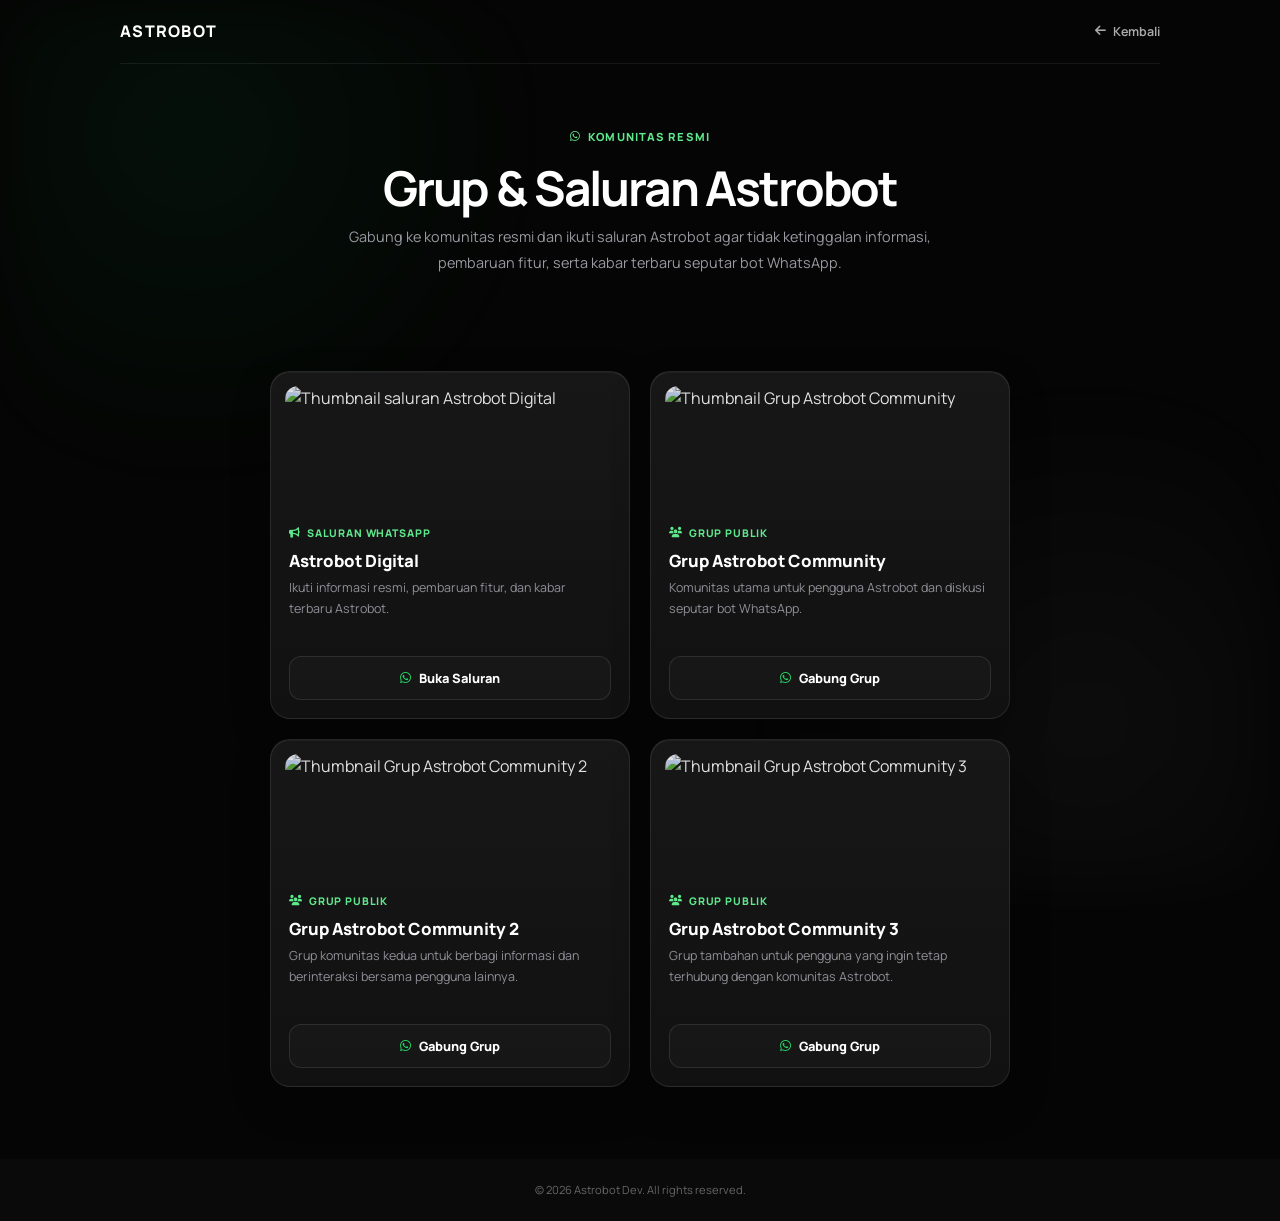
==== grup.html @ 20c72e8e "Add files via upload" ====
<!DOCTYPE html>
<html lang="id">
<head>
  <meta charset="utf-8">
  <meta name="viewport" content="width=device-width,initial-scale=1">
  <meta name="theme-color" content="#080808">
  <title>Grup Resmi Astrobot</title>
  <meta name="description" content="Daftar grup dan saluran WhatsApp resmi Astrobot.">
  <link rel="preconnect" href="https://fonts.googleapis.com">
  <link rel="preconnect" href="https://fonts.gstatic.com" crossorigin>
  <link href="https://fonts.googleapis.com/css2?family=Manrope:wght@400;500;600;700;800&display=swap" rel="stylesheet">
  <link href="https://cdnjs.cloudflare.com/ajax/libs/font-awesome/6.5.1/css/all.min.css" rel="stylesheet">
  <link href="style.css" rel="stylesheet">
</head>
<body class="group-page">
  <div class="group-page-shell">
    <nav class="group-page-nav" aria-label="Navigasi halaman grup">
      <a class="group-page-logo" href="index.html">ASTROBOT</a>
      <a class="group-page-back" href="index.html"><i class="fas fa-arrow-left" aria-hidden="true"></i> Kembali</a>
    </nav>

    <main class="group-page-main">
      <div class="group-page-hero">
        <span class="group-page-kicker"><i class="fab fa-whatsapp" aria-hidden="true"></i> Komunitas Resmi</span>
        <h1>Grup &amp; Saluran Astrobot</h1>
        <p>Gabung ke komunitas resmi dan ikuti saluran Astrobot agar tidak ketinggalan informasi, pembaruan fitur, serta kabar terbaru seputar bot WhatsApp.</p>
      </div>

      <section class="group-card-grid" aria-label="Daftar komunitas resmi Astrobot">
        <article class="group-link-card">
          <div class="group-card-thumb-wrap">
            <img class="group-card-thumb" src="https://raw.githubusercontent.com/rexxzastrobotz/Web-resmi-/main/IMG-20260628-WA0041.jpg" alt="Thumbnail saluran Astrobot Digital" loading="lazy">
          </div>
          <div class="group-card-body">
            <div class="group-card-type"><i class="fas fa-bullhorn" aria-hidden="true"></i> Saluran WhatsApp</div>
            <h2 class="group-card-title">Astrobot Digital</h2>
            <p class="group-card-desc">Ikuti informasi resmi, pembaruan fitur, dan kabar terbaru Astrobot.</p>
            <a class="group-card-action" href="https://whatsapp.com/channel/0029VbC6RVdIt5s3zNeEzP2m" target="_blank" rel="noopener noreferrer"><i class="fab fa-whatsapp" aria-hidden="true"></i> Buka Saluran</a>
          </div>
        </article>

        <article class="group-link-card">
          <div class="group-card-thumb-wrap">
            <img class="group-card-thumb" src="https://raw.githubusercontent.com/rexxzastrobotz/Web-resmi-/main/246c60e4-3d2f-4318-bc8f-54a7ca9596e7.jpeg" alt="Thumbnail Grup Astrobot Community" loading="lazy">
          </div>
          <div class="group-card-body">
            <div class="group-card-type"><i class="fas fa-users" aria-hidden="true"></i> Grup Publik</div>
            <h2 class="group-card-title">Grup Astrobot Community</h2>
            <p class="group-card-desc">Komunitas utama untuk pengguna Astrobot dan diskusi seputar bot WhatsApp.</p>
            <a class="group-card-action" href="https://chat.whatsapp.com/EkXDeM57C9k07EJqqEfbiT?s=cl&amp;p=a&amp;ilr=4" target="_blank" rel="noopener noreferrer"><i class="fab fa-whatsapp" aria-hidden="true"></i> Gabung Grup</a>
          </div>
        </article>

        <article class="group-link-card">
          <div class="group-card-thumb-wrap">
            <img class="group-card-thumb" src="https://raw.githubusercontent.com/rexxzastrobotz/Web-resmi-/main/246c60e4-3d2f-4318-bc8f-54a7ca9596e7.jpeg" alt="Thumbnail Grup Astrobot Community 2" loading="lazy">
          </div>
          <div class="group-card-body">
            <div class="group-card-type"><i class="fas fa-users" aria-hidden="true"></i> Grup Publik</div>
            <h2 class="group-card-title">Grup Astrobot Community 2</h2>
            <p class="group-card-desc">Grup komunitas kedua untuk berbagi informasi dan berinteraksi bersama pengguna lainnya.</p>
            <a class="group-card-action" href="https://chat.whatsapp.com/Cdn8Jl5sws8Ke0RI3Sk7p6?s=cl&amp;p=a&amp;ilr=4" target="_blank" rel="noopener noreferrer"><i class="fab fa-whatsapp" aria-hidden="true"></i> Gabung Grup</a>
          </div>
        </article>

        <article class="group-link-card">
          <div class="group-card-thumb-wrap">
            <img class="group-card-thumb" src="https://raw.githubusercontent.com/rexxzastrobotz/Web-resmi-/main/246c60e4-3d2f-4318-bc8f-54a7ca9596e7.jpeg" alt="Thumbnail Grup Astrobot Community 3" loading="lazy">
          </div>
          <div class="group-card-body">
            <div class="group-card-type"><i class="fas fa-users" aria-hidden="true"></i> Grup Publik</div>
            <h2 class="group-card-title">Grup Astrobot Community 3</h2>
            <p class="group-card-desc">Grup tambahan untuk pengguna yang ingin tetap terhubung dengan komunitas Astrobot.</p>
            <a class="group-card-action" href="https://chat.whatsapp.com/Bu6UkFMHsBnASwQRDYpZFa?s=cl&amp;p=a&amp;ilr=4&amp;amv=1" target="_blank" rel="noopener noreferrer"><i class="fab fa-whatsapp" aria-hidden="true"></i> Gabung Grup</a>
          </div>
        </article>
      </section>
    </main>

    <footer class="group-page-footer">© 2026 Astrobot Dev. All rights reserved.</footer>
  </div>
</body>
</html>
---- style.css ----
/* ===== From <style> tag ===== */

*,*::before,*::after{box-sizing:border-box;margin:0;padding:0;-webkit-tap-highlight-color:transparent;-webkit-touch-callout:none;}
a,button,input,select,textarea{outline:none;}
html{scroll-behavior:smooth;scroll-padding-top:64px}
:root{
  --bg-deep:#0a0a0a;
  --bg-surface:rgba(17,17,17,0.78);
  --bg-surface-2:rgba(26,26,26,0.72);
  --border-soft:rgba(255,255,255,0.08);
}
body{font-family:'Manrope',sans-serif;background-color:var(--bg-deep);color:#ffffff;overflow-x:hidden;padding-bottom:0;line-height:1.6}

/* BLUR BACKDROP EXPERIMENT */
body::before{
  content:'';
  position:fixed;inset:-15%;
  pointer-events:none;
  z-index:0;
  background:
    radial-gradient(circle at 20% 20%, rgba(255,255,255,0.06), transparent 28%),
    radial-gradient(circle at 80% 30%, rgba(255,255,255,0.04), transparent 34%),
    radial-gradient(circle at 50% 90%, rgba(255,255,255,0.05), transparent 30%);
  filter:blur(36px);
  opacity:.9;
  transform:translateZ(0);
}

/* GRID BG */
body::after{
  content:'';
  position:fixed;inset:0;
  background:transparent;
  pointer-events:none;
  z-index:0;
}
/* make all sections above grid */
header,section,.banner,.hero,.why-sec,.testi-sec,.faq-sec,.btm-cta,.sec,.hero-grid,.wrap{position:relative;z-index:1;}
.hero,.sec,.why-sec,.faq-sec,.stats,.feat-card,.why-card,.faq-item,.nc,.pc,.sp-card,.jb-card{
  background-color:rgba(255,255,255,0.015);
  border:none;
  box-shadow:none;
}

#bar{position:fixed;top:0;left:0;height:3px;background:#555555;z-index:9999;width:0}

/* HEADER */
header{position:fixed;top:0;left:0;right:0;height:60px;background-color:rgba(10,10,10,0.75);backdrop-filter:blur(20px);-webkit-backdrop-filter:blur(20px);border-bottom:1px solid rgba(255,255,255,0.08);z-index:500;display:flex;align-items:center}
.hdr{width:100%;max-width:1100px;margin:0 auto;padding:0 16px;display:flex;align-items:center;justify-content:space-between;gap:8px}
.logo{display:flex;align-items:center;text-decoration:none;}


@keyframes logoSlide{from{opacity:0;transform:translateX(-18px)}to{opacity:1;transform:translateX(0)}}

@keyframes logoFade{
  0%{opacity:1;transform:translateX(0);background-position:200% center;filter:brightness(1)}
  30%{background-position:40% center;filter:brightness(1.4) drop-shadow(0 0 5px #7c3aed)}
  45%{opacity:0;transform:translateX(18px);background-position:0% center}
  55%{opacity:0;transform:translateX(-6px)}
  70%{opacity:1;transform:translateX(0);filter:brightness(1)}
  100%{opacity:1;transform:translateX(0);background-position:200% center;filter:brightness(1)}
}

@keyframes boltMove{
  0%,28%{opacity:0.4;transform:translateX(0) scale(1)}
  40%{opacity:0.8;transform:translateX(4px) scale(1.1);filter:drop-shadow(0 0 3px #7c3aed)}
  45%{opacity:0;transform:translateX(18px) scale(0.9)}
  55%{opacity:0;transform:translateX(-6px) scale(0.9)}
  68%{opacity:0.8;transform:translateX(0) scale(1.1);filter:drop-shadow(0 0 4px #a78bfa)}
  75%,100%{opacity:0.4;transform:translateX(0) scale(1);filter:none}
}
.hdr-right{display:flex;align-items:center;gap:8px}
.menu-btn{width:38px;height:38px;border-radius:8px;background:#111111;border:1px solid rgba(255,255,255,0.12);color:#fff;display:flex;align-items:center;justify-content:center;cursor:pointer;font-size:.85rem;flex-shrink:0;transition:.15s}
.menu-btn:hover{background:#1a1a1a;border-color:rgba(255,255,255,0.25)}

/* PANEL */
.overlay{position:fixed;inset:0;background:rgba(0,0,0,.65);z-index:99996;opacity:0;visibility:hidden;transition:.3s}
.overlay.on{opacity:1;visibility:visible}
.panel{position:fixed;top:0;right:0;width:272px;height:100dvh;background-color:rgba(12,12,12,0.9);border-left:1px solid var(--border-soft);z-index:99997;transform:translateX(100%);transition:transform .35s cubic-bezier(.4,0,.2,1);display:flex;flex-direction:column}
.panel.on{transform:none}
.panel-head{padding:0;border-bottom:1px solid rgba(255,255,255,0.1);display:block;position:relative}
.panel-head h3{font-weight:700;font-size:.95rem;color:#ffffff}
.panel-close{position:absolute;top:10px;right:10px;width:32px;height:32px;border-radius:10px;background:rgba(0,0,0,0.65);backdrop-filter:blur(8px);border:1px solid rgba(255,255,255,0.12);cursor:pointer;display:flex;align-items:center;justify-content:center;font-size:.8rem;color:#ffffff;flex-shrink:0;z-index:2}
.panel-close:hover{background:#ff4444;color:#ffffff}
.panel-nav{flex:1;padding:8px 0 12px;overflow-y:auto;display:flex;flex-direction:column;gap:6px}
.panel-banner-wrap{width:100%}
.panel-banner-thumb{width:100%;height:140px;overflow:hidden;background:#0b0b0b}
.panel-banner-thumb img{width:100%;height:100%;display:block;object-fit:cover}
.plink{display:flex;align-items:center;gap:10px;padding:13px 18px;color:#cccccc;font-size:.875rem;font-weight:500;text-decoration:none;cursor:pointer;transition:transform .25s cubic-bezier(.2,.8,.2,1),background .2s,color .2s,border-color .2s;border:none;background:none;width:100%;text-align:left;font-family:inherit;position:relative;opacity:0;transform:translateX(16px)}
.plink .plink-icon{width:28px;height:28px;border-radius:8px;background:rgba(255,255,255,0.04);border:1px solid rgba(255,255,255,0.08);display:flex;align-items:center;justify-content:center;flex-shrink:0;transition:background .2s,border-color .2s}
.plink .plink-text{flex:1}
.plink i{width:16px;color:#ffffff;font-size:.85rem}
.plink:hover{background:rgba(255,255,255,0.05);color:#ffffff;transform:translateX(4px)}
.plink:hover .plink-icon{background:rgba(59,130,246,0.12);border-color:rgba(59,130,246,0.2)}
.plink.special{margin:6px 10px;width:calc(100% - 20px);border-radius:9px;background:#1a1a1a;color:#ffffff;border:1px solid rgba(255,255,255,0.15)}
.plink.special i{color:#ffffff}
.plink.special:hover{background:rgba(255,255,255,0.1)}
.panel.on .plink{animation:navLinkIn .35s cubic-bezier(.4,0,.2,1) forwards}
.panel.on .plink:nth-child(2){animation-delay:.08s}
.panel.on .plink:nth-child(3){animation-delay:.14s}
.panel.on .plink:nth-child(4){animation-delay:.2s}
.panel.on .plink:nth-child(5){animation-delay:.26s}
.panel.on .plink:nth-child(6){animation-delay:.32s}
@keyframes navLinkIn{from{opacity:0;transform:translateX(16px)}to{opacity:1;transform:translateX(0)}}
.panel-foot{padding:14px 16px;border-top:1px solid rgba(255,255,255,0.1);text-align:center;font-size:.7rem;color:#666666}

/* QRIS MODAL */
.qmodal{position:fixed;inset:0;z-index:800;display:flex;align-items:center;justify-content:center;opacity:0;visibility:hidden;transition:.3s;background:rgba(0,0,0,0);backdrop-filter:blur(0)}
.qmodal.on{opacity:1;visibility:visible;background:rgba(0,0,0,.55);backdrop-filter:blur(8px)}
.qbox{background-color:rgba(24,24,24,0.82);border-radius:18px;width:90%;max-width:360px;padding:28px 24px;position:relative;transform:scale(.9) translateY(16px);opacity:0;transition:.4s cubic-bezier(.34,1.56,.64,1);box-shadow:0 20px 60px rgba(0,0,0,.5);border:1px solid var(--border-soft)}
.qmodal.on .qbox{transform:none;opacity:1}
.qclose{position:absolute;top:12px;right:12px;width:28px;height:28px;border-radius:7px;background:#2a2a2a;border:none;cursor:pointer;color:#999999;font-size:.75rem;display:flex;align-items:center;justify-content:center}
.qclose:hover{background:#ff4444;color:#ffffff}
.qtitle{font-weight:700;font-size:1rem;color:#ffffff;margin-bottom:3px}
.qsub{font-size:.78rem;color:#aaaaaa;margin-bottom:18px}
.qimg{background:#0a0a0a;border:1px solid rgba(255,255,255,0.1);border-radius:12px;padding:20px;text-align:center;margin-bottom:14px}
.qimg i{font-size:3.5rem;color:#999999;display:block;margin-bottom:6px}
.qimg p{font-size:.75rem;color:#666666}
.qsteps{font-size:.78rem;color:#aaaaaa;line-height:1.8;border-top:1px solid rgba(255,255,255,0.1);padding-top:12px}
.qsteps b{color:#ffffff}

/* BANNER */
/* BANNER SLIDER NEUBRUTALISM */
.nb-slider-outer{margin-top:60px;position:relative;overflow:hidden;border-bottom:3px solid #fff;box-shadow:0 6px 0 0 #fff,0 8px 0 0 #333}
.nb-slider-track{display:flex;transition:transform .45s cubic-bezier(.77,0,.18,1);will-change:transform}
.nb-slide{min-width:100%;position:relative;overflow:hidden}
.nb-slide img{width:100%;height:220px;object-fit:cover;display:block;filter:brightness(.85)}
.nb-slide-overlay{position:absolute;inset:0;display:flex;flex-direction:column;justify-content:flex-end;padding:14px 16px 16px;background:linear-gradient(to top,rgba(0,0,0,.82) 0%,transparent 60%)}
.nb-slide-badge{display:inline-block;background:#fff;color:#000;font-size:.62rem;font-weight:900;letter-spacing:.1em;padding:2px 8px;border-radius:0;border:2px solid #000;margin-bottom:6px;width:fit-content;box-shadow:2px 2px 0 #000}
.nb-slide-title{font-size:1.25rem;font-weight:900;color:#fff;letter-spacing:.04em;text-shadow:2px 2px 0 rgba(0,0,0,.5);line-height:1.1;margin-bottom:4px}
.nb-slide-sub{font-size:.72rem;color:rgba(255,255,255,.75);font-family:'JetBrains Mono',monospace}
.nb-dots{position:absolute;bottom:10px;right:14px;display:flex;gap:6px;z-index:5}
.nb-dot{width:8px;height:8px;border-radius:0;background:rgba(255,255,255,.35);border:1.5px solid rgba(255,255,255,.6);cursor:pointer;transition:.2s;display:block}
.nb-dot.active{background:#fff;border-color:#fff;width:22px}
.nb-neo-border{position:absolute;top:0;left:0;right:0;height:3px;background:repeating-linear-gradient(90deg,#fff 0,#fff 10px,transparent 10px,transparent 18px)}

/* CONTAINERS */
.wrap{max-width:1100px;margin:0 auto;padding:0 16px}
.sec{padding:52px 16px;max-width:1100px;margin:0 auto}

/* HERO */
.hero{padding:32px 16px 40px;max-width:1100px;margin:0 auto}
.hero-badge{display:inline-flex;align-items:center;gap:6px;font-size:.72rem;font-weight:600;color:#ffffff;background:#1a1a1a;border:1px solid rgba(255,255,255,0.2);padding:5px 12px;border-radius:99px;margin-bottom:16px}
.hero h1{font-size:clamp(1.9rem,6vw,3rem);font-weight:800;line-height:1.1;letter-spacing:-.025em;color:#ffffff;margin-bottom:12px}
.hero h1 span{color:#ffffff}
.type-wrap{display:flex;align-items:center;gap:7px;margin-bottom:16px;font-family:'JetBrains Mono',monospace;font-size:.8rem;color:#cccccc}
.type-wrap::before{content:'>';color:#ffffff;font-weight:700}
.typed{color:#999999;white-space:nowrap;overflow:hidden;border-right:2px solid #ffffff;animation:tl 5s steps(30) infinite}
@keyframes tl{0%{width:0;border-color:#ffffff}40%{width:100%}65%{width:100%}90%{width:0}100%{width:0;border-color:transparent}}
.hero-desc{font-size:.88rem;color:#cccccc;line-height:1.7;margin-bottom:22px;max-width:500px}
.hero-btns{display:flex;flex-wrap:wrap;gap:10px;margin-bottom:16px}


.btn-purple{display:inline-flex;align-items:center;gap:7px;padding:11px 20px;background:#ffffff;color:#000000;font-weight:700;font-size:.85rem;border-radius:10px;text-decoration:none;transition:.2s;border:none;cursor:pointer;font-family:inherit}
.btn-purple:hover{background:#e0e0e0;transform:translateY(-1px)}
.btn-outline{display:inline-flex;align-items:center;gap:7px;padding:10px 18px;background:#1a1a1a;color:#ffffff;font-weight:600;font-size:.85rem;border-radius:10px;text-decoration:none;transition:.2s;border:1px solid rgba(255,255,255,0.2);cursor:pointer;font-family:inherit}
.btn-outline:hover{background:#2a2a2a;border-color:rgba(255,255,255,0.4)}

/* STATS */
.stats{display:flex;border:1px solid rgba(255,255,255,0.12);border-radius:12px;overflow:hidden;background-color:rgba(255,255,255,0.01)}
.stat{flex:1;padding:14px 8px;text-align:center;border-right:1px solid rgba(255,255,255,0.1)}
.stat:last-child{border-right:none}
.stat-n{font-size:1.3rem;font-weight:800;color:#ffffff;line-height:1}
.stat-l{font-size:.68rem;color:#888888;margin-top:3px}

/* FEATURE CARD */
.feat-card{background-color:rgba(13,13,13,0.4);border:none;border-radius:18px;overflow:hidden;margin-top:24px;box-shadow:none;transition:transform .3s,box-shadow .3s}
@media(min-width:900px){.feat-card{margin-top:0}}
.fc-head{background:rgba(0,0,0,.3);border-bottom:1px solid rgba(255,255,255,0.06);padding:10px 14px;display:flex;align-items:center;gap:6px}
.tl-d{width:9px;height:9px;border-radius:50%}
.tl-r{background:#f87171}.tl-y{background:#fbbf24}.tl-g{background:#4ade80}
.fc-head span{font-family:'JetBrains Mono',monospace;font-size:.65rem;color:#475569;margin-left:4px}
.fc-body{padding:14px}
.fc-lbl{font-size:.65rem;font-weight:700;color:#475569;text-transform:uppercase;letter-spacing:.08em;margin-bottom:10px;display:flex;align-items:center;gap:5px}
.fc-lbl::before{content:'';width:5px;height:5px;border-radius:50%;background:#555555}
.feat-list{list-style:none}
.feat-item{display:flex;align-items:flex-start;gap:9px;padding:8px 0;border-bottom:1px solid rgba(255,255,255,0.05);font-size:.8rem;color:#888888}
.feat-item:last-child{border-bottom:none}
.fi-ic{width:24px;height:24px;border-radius:6px;background:#1a1a1a;border:1px solid rgba(255,255,255,0.08);display:flex;align-items:center;justify-content:center;flex-shrink:0;font-size:.72rem;color:#aaaaaa}
.feat-item b{color:#e2e8f0;display:block;font-size:.78rem}

/* SECTION TITLES */
.sec-lbl{font-size:.68rem;font-weight:700;color:#ffffff;letter-spacing:.1em;text-transform:uppercase;margin-bottom:8px;display:flex;align-items:center;gap:6px}
.sec-lbl::before{content:'';width:14px;height:2px;background:#444444;border-radius:2px}
.sec-title{font-size:clamp(1.5rem,4vw,2.1rem);font-weight:800;color:#ffffff;letter-spacing:-.02em;line-height:1.15;margin-bottom:32px}
.sec-title span{color:#ffffff}

/* WHY */
.why-sec{background:#080808;border-top:1px solid rgba(255,255,255,0.1);border-bottom:1px solid rgba(255,255,255,0.1)}
.why-grid{display:grid;grid-template-columns:1fr;gap:10px}
@media(min-width:600px){.why-grid{grid-template-columns:repeat(3,1fr)}}
.why-card{
  background-color:rgba(12,12,12,0.35);
  border:none;
  border-radius:18px;padding:28px 22px;transition:.3s cubic-bezier(.34,1.56,.64,1);
  box-shadow:none;
}
.why-card:hover{border-color:#ffffff;box-shadow:0 8px 32px rgba(255,255,255,.15),0 0 0 1px rgba(255,255,255,0.3);transform:translateY(-5px) scale(1.01)}
.why-ic{width:52px;height:52px;border-radius:14px;display:flex;align-items:center;justify-content:center;font-size:1.2rem;margin-bottom:18px}
.ic-p{background:rgba(124,58,237,0.15);color:#cccccc;box-shadow:0 0 16px rgba(124,58,237,0.2)}
.ic-b{background:rgba(59,130,246,0.12);color:#60a5fa;box-shadow:0 0 16px rgba(59,130,246,0.15)}
.ic-g{background:rgba(34,197,94,0.1);color:#4ade80;box-shadow:0 0 16px rgba(34,197,94,0.12)}
.why-t{font-weight:700;font-size:1rem;color:#ffffff;margin-bottom:8px}
.why-d{font-size:.82rem;color:#aaaaaa;line-height:1.7}

/* ── PRICING CARDS ── */
.pricing-wrap{display:grid;grid-template-columns:repeat(auto-fit,minmax(280px,1fr));gap:16px;align-items:start;justify-content:center;width:100%}

.pricing-wrap-group .nc,
.pricing-wrap-premium .nc{width:100%;max-width:360px;margin:0 0 12px;transition:transform .25s ease, box-shadow .25s ease, opacity .25s ease}

@media (max-width:600px){
  .pricing-wrap{grid-template-columns:1fr;padding:0 16px;gap:16px}
  .pricing-wrap-group .nc,
  .pricing-wrap-premium .nc{max-width:100%;width:100%;margin-bottom:16px}
}


.pc{
  background-color:rgba(13,13,13,0.82);
  border-radius:20px;padding:24px;
  border:1px solid var(--border-soft);
  position:relative;overflow:hidden;
  transition:transform .3s cubic-bezier(.34,1.56,.64,1),box-shadow .3s,border-color .3s;
  box-shadow:0 0 0 1px rgba(255,255,255,0.04), inset 0 1px 0 rgba(255,255,255,0.07), 0 4px 24px rgba(124,58,237,0.1);
}
.pc:hover{transform:translateY(-6px) scale(1.01);box-shadow:0 0 40px rgba(124,58,237,.22), 0 20px 48px rgba(0,0,0,.6);border-color:#cccccc}
.pc.cyan-card{border-color:rgba(6,182,212,0.4);box-shadow:0 2px 20px rgba(6,182,212,.1)}
.pc.cyan-card:hover{box-shadow:0 0 40px rgba(6,182,212,.2), 0 20px 48px rgba(0,0,0,.6);border-color:#67e8f9}
.pc::before{content:'';position:absolute;top:0;left:0;right:0;height:2px;background:rgba(255,255,255,0.12)}
.pc.cyan-card::before{background:linear-gradient(90deg,#06b6d4,#67e8f9,#a5f3fc)}

.pc-badge{display:inline-block;font-size:.65rem;font-weight:700;padding:4px 12px;border-radius:99px;margin-bottom:14px;background:#f5f3ff;color:#aaaaaa;border:1px solid #ddd6fe}
.pc-badge.hot{background:#fef9c3;color:#a16207;border-color:#fde68a}
.pc-badge.new-b{background:#dcfce7;color:#15803d;border-color:#bbf7d0}

.pc-name{font-size:1.05rem;font-weight:800;color:#f1f5f9;margin-bottom:2px}
.pc-sub{font-size:.75rem;color:#94a3b8;margin-bottom:20px}

.pc-list{display:flex;flex-direction:column;gap:6px;margin-bottom:16px}
.pc-row{display:flex;align-items:center;justify-content:space-between;padding:10px 14px;border-radius:10px;background:rgba(255,255,255,0.03);border:1px solid rgba(255,255,255,0.05);transition:background .15s}
.pc-row:hover{background:rgba(124,58,237,0.08);border-color:rgba(124,58,237,0.2)}
.pc-row.hl{background:rgba(124,58,237,0.15);border:1px solid rgba(124,58,237,0.4)}
.cyan-card .pc-row:hover{background:#0c2233}
.cyan-card .pc-row.hl{background:#0c2233;border-color:#164e63}

.row-left{display:flex;align-items:center;gap:8px;font-size:.84rem;color:#cbd5e1;font-weight:500}
.row-dot{width:7px;height:7px;border-radius:50%;background:#334155;flex-shrink:0}
.pc-row.hl .row-dot{background:#ffffff}
.cyan-card .row-dot{background:#a5f3fc}
.cyan-card .pc-row.hl .row-dot{background:#06b6d4}

.row-price{font-size:.88rem;font-weight:800;color:#aaaaaa;white-space:nowrap}
.cyan-card .row-price{color:#0891b2}
.pc-row.hl .row-price{font-size:.95rem}

.pc-perm{display:flex;align-items:center;justify-content:space-between;padding:12px 16px;border-radius:12px;margin-bottom:18px;background:#1a1a1a;border:1px solid rgba(255,255,255,0.1);color:#fff}
.cyan-card .pc-perm{background:linear-gradient(90deg,#06b6d4,#0891b2)}
.perm-left{display:flex;flex-direction:column}
.perm-title{font-size:.82rem;font-weight:700;line-height:1}
.perm-note{font-size:.65rem;opacity:.7;margin-top:2px}
.perm-amount{font-size:1rem;font-weight:800}

.pc-bens{display:flex;flex-direction:column;gap:7px;margin-bottom:20px}
.pc-ben{display:flex;align-items:center;gap:9px;font-size:.82rem;color:#94a3b8}
.pc-ben i{color:#22c55e;font-size:.82rem;flex-shrink:0}

.pc-cta{display:block;width:100%;padding:13px;border-radius:12px;border:1px solid rgba(255,255,255,0.15);font-family:inherit;font-size:.88rem;font-weight:700;text-align:center;text-decoration:none;cursor:pointer;transition:.2s;background:#111111;color:#fff}
.pc-cta:hover{background:#222222;box-shadow:none;transform:translateY(-1px)}
.cyan-card .pc-cta{background:#06b6d4}
.cyan-card .pc-cta:hover{background:#0891b2;box-shadow:0 4px 16px rgba(6,182,212,.3)}

/* PAYMENT */
.pay-sec{margin-top:32px;padding-top:24px;border-top:1px solid #1e293b;text-align:center}
.pay-lbl{font-size:.7rem;color:#475569;text-transform:uppercase;letter-spacing:.08em;margin-bottom:12px;font-weight:600}
.pay-chips{display:flex;flex-wrap:wrap;gap:6px;justify-content:center}
.pchip{display:flex;align-items:center;gap:5px;padding:6px 11px;background:#1e293b;border:1px solid #334155;border-radius:7px;font-size:.72rem;color:#94a3b8;cursor:default;text-decoration:none;transition:.15s}
.pchip:hover{border-color:rgba(255,255,255,0.25);background:#1a1a1a;color:#cccccc}
a.pchip{cursor:pointer}
.pay-note{font-size:.7rem;color:#94a3b8;margin-top:10px;display:flex;align-items:center;justify-content:center;gap:4px}
.pay-note i{color:#22c55e}

/* TESTIMONIALS */
.testi-sec{background:#080808;border-top:1px solid rgba(255,255,255,0.1);border-bottom:1px solid rgba(255,255,255,0.1)}
.tcard{background:#000000;border:1px solid rgba(255,255,255,0.1);border-radius:16px;padding:20px;height:100%;box-shadow:inset 0 1px 0 rgba(255,255,255,0.05)}
.t-stars{color:#ffcc00;font-size:.8rem;margin-bottom:8px;letter-spacing:1px}
.t-text{font-size:.8rem;color:#aaaaaa;line-height:1.7;font-style:italic;margin-bottom:12px}
.t-author{display:flex;align-items:center;gap:9px}
.t-av{width:32px;height:32px;border-radius:50%;background:#2a2a2a;display:flex;align-items:center;justify-content:center;font-size:.68rem;font-weight:700;color:#fff;flex-shrink:0}
.t-name{font-weight:600;font-size:.8rem;color:#ffffff}
.t-role{font-size:.68rem;color:#999999}
.swiper-pagination-bullet{background:#c4b5fd !important;opacity:1 !important}
.swiper-pagination-bullet-active{background:#ffffff !important}

/* CTA BOX */
.cta-box{background-color:rgba(13,13,13,0.8);border:1px solid var(--border-soft);border-radius:16px;padding:32px 22px;position:relative;overflow:hidden}
.cta-box::after{content:'';position:absolute;top:-40px;right:-40px;width:160px;height:160px;background:radial-gradient(circle,rgba(255,255,255,.05),transparent 70%);pointer-events:none}
.cta-inner{position:relative;z-index:1}
.cta-note{background:#1a1a1a;border:1px solid rgba(255,255,255,0.1);border-radius:10px;padding:14px;font-size:.78rem;color:#888888;line-height:1.65;margin-top:18px}
.cta-note strong{color:#dddddd;display:block;margin-bottom:3px;font-size:.8rem}

/* FAQ */
.faq-sec{background:#080808;border-top:1px solid rgba(255,255,255,0.1);border-bottom:1px solid rgba(255,255,255,0.1)}
.faq-item{background-color:rgba(12,12,12,0.8);border:1px solid var(--border-soft);border-radius:14px;margin-bottom:8px;overflow:hidden;transition:border-color .25s}
.faq-btn{width:100%;padding:15px 16px;display:flex;align-items:center;justify-content:space-between;gap:12px;background:none;border:none;font-family:inherit;font-size:.85rem;font-weight:600;color:#ffffff;cursor:pointer;text-align:left;transition:.15s}
.faq-btn:hover{color:#cccccc}
.faq-btn.open{color:#ffffff}
.faq-btn i{flex-shrink:0;font-size:.72rem;color:#999999;transition:transform .3s}
.faq-btn.open i{transform:rotate(45deg);color:#ffffff}
.faq-body{max-height:0;overflow:hidden;transition:max-height .35s ease}
.faq-body.open{max-height:400px}
.faq-inner{padding:0 16px 14px;font-size:.8rem;color:#aaaaaa;line-height:1.8}
.faq-inner li{list-style:none;padding:2px 0}
.faq-inner li::before{content:'→  ';color:#ffffff}

/* BOTTOM CTA */
.btm-cta{text-align:center;padding:52px 16px;background:#050505;border-top:1px solid rgba(255,255,255,0.1)}
.btm-cta h2{font-size:clamp(1.4rem,5vw,2.2rem);font-weight:800;color:#ffffff;letter-spacing:-.02em;margin-bottom:10px}
.btm-cta h2 span{color:#ffffff}
.btm-cta p{font-size:.85rem;color:#aaaaaa;max-width:400px;margin:0 auto 24px;line-height:1.7}

/* FOOTER */
footer{border-top:1px solid rgba(255,255,255,0.1);padding:28px 16px;text-align:center;background-color:rgba(10,10,10,0.9)}
.ft-logo{font-weight:800;font-size:.95rem;color:#ffffff;margin-bottom:10px}
.ft-disc{background:rgba(255,255,255,0.03);border:1px solid rgba(255,255,255,0.1);border-radius:10px;padding:13px 14px;font-size:.73rem;color:#999999;line-height:1.7;max-width:540px;margin:0 auto 12px;text-align:left}
.ft-disc strong{color:#cccccc}
.ft-copy{font-size:.68rem;color:#888888}
.footer-made-by{margin-top:8px;font-size:.75rem;color:#a3a3a3;letter-spacing:.04em}
.footer-sanzo{
  display:inline-block;
  font-weight:800;
  color:#fbbf24;
  background:linear-gradient(90deg,#f59e0b,#fb923c,#f472b6,#fbbf24,#f59e0b);
  background-size:220% 220%;
  -webkit-background-clip:text;
  -webkit-text-fill-color:transparent;
  background-clip:text;
  animation:footerSanzoShine 2.4s linear infinite;
  text-shadow:0 0 12px rgba(251,191,36,0.18);
}
@keyframes footerSanzoShine{
  0%{background-position:0% 50%}
  100%{background-position:200% 50%}
}


/* REVEAL */
.rv{opacity:0;transform:translateY(18px);transition:opacity .6s ease,transform .6s ease}
.rv.on{opacity:1;transform:none}
.d1{transition-delay:.08s}.d2{transition-delay:.16s}.d3{transition-delay:.24s}.d4{transition-delay:.32s}

/* DESKTOP LAYOUT */
@media(min-width:900px){
  .hero-grid{display:grid;grid-template-columns:1fr 360px;gap:36px;align-items:start}
}


/* JADIBOT CARD */
.jb-card{
  background-color:rgba(13,13,13,0.82);
  border-radius:20px;padding:24px;
  border:1px solid var(--border-soft);
  position:relative;overflow:hidden;
  box-shadow:0 0 0 1px rgba(255,255,255,0.04),inset 0 1px 0 rgba(255,255,255,0.07),0 4px 24px rgba(250,204,21,0.08);
  margin-top:14px;
  transition:transform .3s cubic-bezier(.34,1.56,.64,1),box-shadow .3s,border-color .3s;
}
.jb-card.closed-card{
  filter:blur(3px) brightness(0.4);
  pointer-events:none;
}
.jb-card.closed-card::after{
  content:'CLOSED';
  position:absolute;
  top:50%;
  left:50%;
  transform:translate(-50%,-50%);
  font-size:2.2rem;
  font-weight:900;
  color:#fff;
  letter-spacing:0.15em;
  z-index:10;
  pointer-events:none;
  text-shadow:0 0 20px rgba(0,0,0,0.8);
}
.jb-card:hover{transform:translateY(-4px);box-shadow:0 0 36px rgba(250,204,21,.18),0 16px 40px rgba(0,0,0,.5);border-color:#fbbf24}
.jb-card::before{content:'';position:absolute;top:0;left:0;right:0;height:4px;background:linear-gradient(90deg,#f59e0b,#fbbf24,#fde68a)}
.jb-title{
  text-align:center;font-size:.95rem;font-weight:800;
  color:#fbbf24;letter-spacing:.04em;margin-bottom:20px;
  display:flex;align-items:center;justify-content:center;gap:8px;
}
.jb-title::before,.jb-title::after{content:'';flex:1;height:1px;background:rgba(251,191,36,.2)}
.jb-tier{
  border-radius:12px;padding:14px 16px;margin-bottom:10px;
  background:rgba(255,255,255,0.03);border:1px solid rgba(255,255,255,0.07);
  transition:.2s;
}
.jb-tier:last-of-type{margin-bottom:0}
.jb-tier:hover{border-color:rgba(250,204,21,0.3);background:rgba(250,204,21,0.05)}
.jb-tier-head{
  display:flex;align-items:center;justify-content:space-between;
  margin-bottom:10px;
}
.jb-price{
  display:inline-flex;align-items:center;gap:4px;
  background:rgba(251,191,36,0.12);border:1px solid rgba(251,191,36,0.25);
  border-radius:8px;padding:4px 12px;
  font-size:.85rem;font-weight:800;color:#fbbf24;
}
.jb-per{font-size:.65rem;color:#64748b;font-weight:400}
.jb-divider{height:1px;background:rgba(255,255,255,0.06);margin:10px 0}
.jb-feat{display:flex;align-items:center;gap:7px;font-size:.78rem;color:#94a3b8;padding:3px 0}
.jb-feat i{color:#22c55e;font-size:.75rem;flex-shrink:0}
.jb-cta{
  display:block;width:100%;padding:12px;border-radius:12px;
  border:none;font-family:inherit;font-size:.85rem;font-weight:700;
  text-align:center;text-decoration:none;cursor:pointer;transition:.2s;
  background:linear-gradient(90deg,#f59e0b,#fbbf24);color:#1a1000;
  margin-top:16px;
}
.jb-cta:hover{transform:translateY(-1px);box-shadow:0 4px 16px rgba(245,158,11,.3)}

/* NEW CARD STYLE */
.nc{
  background-color:#181818;
  border-radius:20px;padding:22px;
  border:1px solid var(--border-soft);
  transition:transform .25s,box-shadow .25s;
  box-shadow:inset 0 1px 0 rgba(255,255,255,0.06);
  position:relative;overflow:hidden;
}
.nc::before{content:'';position:absolute;top:0;left:0;right:0;height:2px;background:linear-gradient(90deg,#ffffff,#cccccc)}
.nc:hover{transform:translateY(-3px);box-shadow:0 0 30px rgba(255,255,255,.15),0 16px 40px rgba(0,0,0,.8)}
.nc-top{display:flex;align-items:flex-start;justify-content:space-between;gap:10px;margin-bottom:16px}
.nc-name{font-size:.95rem;font-weight:800;color:#ffffff;line-height:1.3}
.nc-sub{font-size:.72rem;color:#cccccc;margin-top:3px}
.nc-badge{font-size:.65rem;font-weight:700;padding:4px 11px;border-radius:99px;white-space:nowrap;flex-shrink:0}
.nc-price{font-size:2.8rem;font-weight:800;color:#ffffff;line-height:1;margin-bottom:4px}
.nc-per{font-size:.82rem;font-weight:500;color:#999999}
.nc-old{font-size:.72rem;color:#666666;margin-bottom:18px}
.nc-bens{display:flex;flex-direction:column;gap:8px;margin-bottom:20px}
.nc-ben{display:flex;align-items:center;gap:9px;font-size:.82rem;color:#dddddd}
.nc-ben i{color:#22c55e;font-size:.85rem;flex-shrink:0}
.nc-cta{display:block;width:100%;padding:14px;border-radius:14px;border:none;font-family:inherit;font-size:.9rem;font-weight:800;text-align:center;text-decoration:none;cursor:pointer;transition:.2s;background:#ffffff;color:#000000;letter-spacing:.02em}
.nc-cta:hover{background:#e0e0e0;box-shadow:0 4px 20px rgba(255,255,255,.35);transform:translateY(-1px)}

.pricing-card-locked{position:relative;overflow:hidden}
.card-locked-overlay{
  position:absolute;inset:0;z-index:10;display:flex;flex-direction:column;align-items:center;justify-content:center;gap:6px;
  border-radius:inherit;pointer-events:none;padding:18px;background:linear-gradient(135deg,rgba(0,0,0,0.82),rgba(10,10,10,0.72));
  backdrop-filter:blur(6px);-webkit-backdrop-filter:blur(6px);animation:cardLockPulse 2.2s ease-in-out infinite;
}
.card-locked-overlay .lock-icon{font-size:1.6rem;animation:cardLockShake 1.2s ease-in-out infinite;transform-origin:center}
.card-locked-overlay .lock-label{color:#fff;font-weight:800;font-size:.9rem;letter-spacing:.08em;text-transform:uppercase}
.card-locked-overlay .lock-sub{color:#cbd5e1;font-size:.74rem}

.pricing-unavailable{
  width:100%;min-height:240px;border-radius:24px;padding:28px 24px;
  display:flex;flex-direction:column;align-items:center;justify-content:center;text-align:center;
  background:linear-gradient(135deg,rgba(10,10,10,0.95),rgba(24,24,24,0.9));
  border:1px solid rgba(103,232,249,0.25);
  box-shadow:0 0 0 1px rgba(255,255,255,0.03), 0 0 40px rgba(6,182,212,0.16), inset 0 1px 0 rgba(255,255,255,0.05);
  position:relative;overflow:hidden;
}
.pricing-unavailable::before{
  content:'';position:absolute;inset:-2px;border-radius:inherit;padding:1px;
  background:linear-gradient(120deg,rgba(103,232,249,0.55),rgba(34,211,238,0.1),rgba(125,211,252,0.4));
  -webkit-mask:linear-gradient(#fff 0 0) content-box, linear-gradient(#fff 0 0);-webkit-mask-composite:xor;mask-composite:exclude;pointer-events:none;
}
.pricing-unavailable::after{
  content:'';position:absolute;inset:auto -20% -40% -20%;height:140px;background:radial-gradient(circle,rgba(6,182,212,0.22),transparent 70%);filter:blur(18px);pointer-events:none;
}
.pricing-unavailable-icon{font-size:2rem;margin-bottom:10px;color:#67e8f9;animation:cardLockShake 1.2s ease-in-out infinite;}
.pricing-unavailable-title{font-size:1.2rem;font-weight:800;color:#f8fafc;letter-spacing:.08em;text-transform:uppercase;margin-bottom:8px}
.pricing-unavailable-text{font-size:.92rem;color:#cbd5e1;max-width:420px;line-height:1.6}

@keyframes cardLockShake{0%,100%{transform:translateX(0) rotate(0)}20%{transform:translateX(-3px) rotate(-6deg)}40%{transform:translateX(3px) rotate(6deg)}60%{transform:translateX(-2px) rotate(-3deg)}80%{transform:translateX(2px) rotate(3deg)}}
@keyframes cardLockPulse{0%,100%{background:linear-gradient(135deg,rgba(0,0,0,0.82),rgba(10,10,10,0.72))}50%{background:linear-gradient(135deg,rgba(8,8,8,0.92),rgba(18,18,18,0.76))}}

.om-close{position:absolute;top:14px;right:14px;width:28px;height:28px;border-radius:50%;background:rgba(255,255,255,0.06);border:none;color:#64748b;font-size:.8rem;cursor:pointer;display:flex;align-items:center;justify-content:center;transition:.15s}
.om-close:hover{background:rgba(255,255,255,0.12);color:#f1f5f9}
/* ── SATURDAY PROMO BANNER ── */


.sp-banner{
  background:linear-gradient(135deg,#0f2a1a 0%,#0a1a2e 50%,#1a0a2e 100%);
  border-bottom:2px solid #22c55e;
  padding:14px 16px;
  text-align:center;
  position:relative;
  overflow:hidden;
}
.sp-banner::before{
  content:'';position:absolute;inset:0;
  background:repeating-linear-gradient(
    45deg,
    transparent,transparent 8px,
    rgba(34,197,94,0.04) 8px,rgba(34,197,94,0.04) 9px
  );
}
.sp-banner-inner{position:relative;z-index:1;display:flex;align-items:center;justify-content:center;flex-wrap:wrap;gap:10px}
.sp-banner-icon{font-size:1.4rem;animation:spbounce .8s infinite alternate}
@keyframes spbounce{from{transform:scale(1)}to{transform:scale(1.2)}}
.sp-banner-text{font-size:.88rem;font-weight:800;color:#f1f5f9;letter-spacing:.03em}
.sp-banner-text span{color:#4ade80}
.sp-banner-badge{
  display:inline-flex;align-items:center;gap:5px;
  background:rgba(34,197,94,0.15);border:1px solid #22c55e;
  border-radius:99px;padding:4px 12px;
  font-size:.72rem;font-weight:700;color:#4ade80;
  font-family:'JetBrains Mono',monospace;
}
.sp-banner-countdown{
  font-family:'JetBrains Mono',monospace;font-size:.75rem;
  color:#94a3b8;margin-top:4px;display:flex;align-items:center;justify-content:center;gap:4px
}
.sp-banner-countdown span{color:#4ade80;font-weight:700}
/* neon scanline effect */
.sp-banner::after{
  content:'';position:absolute;top:0;left:-100%;width:60%;height:100%;
  background:linear-gradient(90deg,transparent,rgba(34,197,94,0.06),transparent);
  animation:spshine 3s infinite;
}
@keyframes spshine{to{left:200%}}

/* ── GLOW EFFECTS ON CARDS ── */
/* Permanen card pulse glow */
.nc-perm-glow{
  box-shadow:0 0 28px rgba(251,191,36,0.25),0 0 0 1px rgba(251,191,36,0.25);
}
.nc-perm-glow::before{
  background:linear-gradient(90deg,#d97706,#fbbf24) !important;
}
/* shimmer dihapus — static saja */
.nc-perm-glow .nc-shimmer{
  display:none;
}

/* general card glow on all nc cards on hover */
.nc:hover{
  box-shadow:0 0 0 1px rgba(124,58,237,0.3),0 0 30px rgba(124,58,237,.25),0 16px 40px rgba(0,0,0,.5) !important;
}
/* Saturday promo: all cards get extra glow */




@keyframes cardpulse{
  0%,100%{box-shadow:0 0 0 1px rgba(255,255,255,0.03),inset 0 1px 0 rgba(255,255,255,0.05)}
  50%{box-shadow:0 0 20px rgba(124,58,237,0.15),0 0 0 1px rgba(124,58,237,0.15),inset 0 1px 0 rgba(255,255,255,0.05)}
}


  50%{box-shadow:0 0 60px rgba(251,191,36,0.6),0 0 100px rgba(251,191,36,0.2),0 0 0 1px rgba(251,191,36,0.5)}
}
@keyframes badgepop{from{transform:scale(0)}to{transform:scale(1)}}


/* harga coret + harga promo */


@keyframes fadeIn{from{opacity:0;transform:translateY(-6px)}to{opacity:1;transform:none}}



/* jb-card + sp-card glow */

@keyframes jbglow{0%,100%{box-shadow:0 0 0 1px rgba(250,204,21,0.2)}50%{box-shadow:0 0 30px rgba(250,204,21,0.25),0 0 0 1px rgba(250,204,21,0.3)}}

@keyframes spglow{0%,100%{box-shadow:0 0 0 1px rgba(34,197,94,0.2)}50%{box-shadow:0 0 30px rgba(34,197,94,0.25),0 0 0 1px rgba(34,197,94,0.3)}}

/* SEWA PRIBADI MURAH CARD */
.sp-card{
  background-color:rgba(16,16,16,0.8);
  border:1px solid var(--border-soft);
  border-radius:20px;padding:24px;
  position:relative;overflow:hidden;
  transition:transform .3s cubic-bezier(.34,1.56,.64,1),box-shadow .3s,border-color .3s;
  box-shadow:0 0 0 1px rgba(255,255,255,0.08), inset 0 1px 0 rgba(255,255,255,0.05),0 4px 24px rgba(0,0,0,.5);
  backdrop-filter:blur(10px);
}
@media(min-width:700px){.sp-card{grid-column:1 / -1}}
.sp-card::before{content:'';position:absolute;top:0;left:0;right:0;height:2px;background:linear-gradient(90deg,#ffffff,#cccccc)}
.sp-card:hover{transform:translateY(-6px) scale(1.01);box-shadow:0 0 40px rgba(255,255,255,.22), 0 20px 48px rgba(0,0,0,.8);border-color:#ffffff}
.sp-card::after{content:'';position:absolute;top:-60px;right:-60px;width:200px;height:200px;background:radial-gradient(circle,rgba(34,197,94,.07),transparent 70%);pointer-events:none}

.sp-head{display:flex;align-items:center;justify-content:space-between;margin-bottom:18px;flex-wrap:wrap;gap:8px}
.sp-badge-new{display:inline-flex;align-items:center;gap:5px;font-size:.65rem;font-weight:700;padding:4px 12px;border-radius:99px;background:#dcfce7;color:#15803d;border:1px solid #bbf7d0}
.sp-title{font-size:.7rem;font-weight:700;color:#4ade80;letter-spacing:.12em;text-transform:uppercase;text-align:center;margin-bottom:18px;display:flex;align-items:center;justify-content:center;gap:8px}
.sp-title::before,.sp-title::after{content:'';flex:1;height:1px;background:rgba(74,222,128,.2)}

.sp-name{font-size:1.05rem;font-weight:800;color:#f1f5f9;margin-bottom:2px}
.sp-sub{font-size:.75rem;color:#64748b;margin-bottom:20px}

.sp-list{display:flex;flex-direction:column;gap:6px;margin-bottom:16px}
.sp-row{display:flex;align-items:center;justify-content:space-between;padding:10px 14px;border-radius:10px;background:rgba(255,255,255,0.03);border:1px solid rgba(255,255,255,0.06);transition:.15s}
.sp-row:hover{background:rgba(34,197,94,0.08);border-color:rgba(34,197,94,0.25)}
.sp-row.sp-hl{background:rgba(34,197,94,0.12);border:1px solid rgba(34,197,94,0.35)}

.sp-row-left{display:flex;align-items:center;gap:8px;font-size:.84rem;color:#cbd5e1;font-weight:500}
.sp-dot{width:7px;height:7px;border-radius:50%;background:#334155;flex-shrink:0}
.sp-row.sp-hl .sp-dot{background:#4ade80}
.sp-price{font-size:.88rem;font-weight:800;color:#22c55e;white-space:nowrap}
.sp-row.sp-hl .sp-price{font-size:.95rem}

.sp-perm{display:flex;align-items:center;justify-content:space-between;padding:12px 16px;border-radius:12px;margin-bottom:18px;background:linear-gradient(90deg,#16a34a,#15803d);color:#fff}
.sp-perm-left{display:flex;flex-direction:column}
.sp-perm-title{font-size:.82rem;font-weight:700;line-height:1}
.sp-perm-note{font-size:.65rem;opacity:.7;margin-top:2px}
.sp-perm-amount{font-size:1rem;font-weight:800}

.sp-bens{display:flex;flex-direction:column;gap:7px;margin-bottom:20px}
.sp-ben{display:flex;align-items:center;gap:9px;font-size:.82rem;color:#94a3b8}
.sp-ben i{color:#22c55e;font-size:.82rem;flex-shrink:0}

.sp-cta{display:block;width:100%;padding:13px;border-radius:12px;border:none;font-family:inherit;font-size:.88rem;font-weight:700;text-align:center;text-decoration:none;cursor:pointer;transition:.2s;background:linear-gradient(90deg,#22c55e,#16a34a);color:#fff}
.sp-cta:hover{background:linear-gradient(90deg,#16a34a,#15803d);box-shadow:0 4px 16px rgba(34,197,94,.3);transform:translateY(-1px)}

@keyframes cardIn{
  from{opacity:0;transform:translateY(28px) scale(0.97)}
  to{opacity:1;transform:translateY(0) scale(1)}
}
.pc,.jb-card,.sp-card,.why-card,.feat-card,.faq-item{
  animation:cardIn .5s cubic-bezier(.34,1.56,.64,1) both;
}
.pc.d2{animation-delay:.1s}
.pc.d3{animation-delay:.2s}
.jb-card{animation-delay:.15s}
.sp-card{animation-delay:.2s}
.why-card:nth-child(2){animation-delay:.08s}
.why-card:nth-child(3){animation-delay:.16s}
.faq-item:nth-child(2){animation-delay:.05s}
.faq-item:nth-child(3){animation-delay:.1s}
.faq-item:nth-child(4){animation-delay:.15s}
.faq-item:nth-child(5){animation-delay:.2s}

/* premium card glow + shimmer - sama kayak permanen */
@keyframes premglow{
  0%,100%{box-shadow:0 0 20px rgba(6,182,212,0.2),0 0 0 2px rgba(6,182,212,0.2)}
  50%{box-shadow:0 0 40px rgba(6,182,212,0.4),0 0 80px rgba(6,182,212,0.1),0 0 0 2px rgba(103,232,249,0.35)}
}
@keyframes premshine{0%{left:-80%}100%{left:180%}}
.pc.cyan-card{
  animation:premglow 2.5s ease-in-out infinite;
  position:relative;
}
.pc.cyan-card.closed-card{
  animation:none !important;
  filter:blur(3px) brightness(0.4);
}
.pc.cyan-card.closed-card::before{
  content:'CLOSED';
  position:absolute;
  top:50%;
  left:50%;
  transform:translate(-50%,-50%);
  font-size:2.2rem;
  font-weight:900;
  color:#fff;
  letter-spacing:0.15em;
  z-index:10;
  pointer-events:none;
  text-shadow:0 0 20px rgba(0,0,0,0.8);
}
.pc.cyan-card .prem-shimmer{
  position:absolute;top:0;left:-80%;width:60%;height:100%;
  background:linear-gradient(90deg,transparent,rgba(6,182,212,0.06),transparent);
  animation:premshine 2.5s ease-in-out infinite;
  pointer-events:none;
  z-index:1;
}


/* ===== From <style> tag ===== */

@keyframes slideUp { from { opacity:0; transform:translateY(20px); } to { opacity:1; transform:translateY(0); } }

/* ===========================
   AUTH GATE STYLES
   =========================== */
#authGate {
  position: fixed;
  inset: 0;
  z-index: 99999;
  background: rgba(0,0,0,0.85);
  backdrop-filter: blur(8px);
  display: none;
  align-items: center;
  justify-content: center;
}
#authGate.visible { display: flex; }
#authGate.hidden { display: none; }

.auth-screen {
  position: absolute;
  inset: 0;
  display: none;
  align-items: center;
  justify-content: center;
  padding: 20px;
}
.auth-screen.active { display: flex; }

.auth-bg-grid {
  position: absolute;
  inset: 0;
  background: transparent;
  pointer-events: none;
}

.auth-card {
  position: relative;
  z-index: 1;
  background-color: rgba(17,17,17,0.8);
  border: 1px solid rgba(255,255,255,0.08);
  border-radius: 24px;
  padding: 40px 32px;
  width: 100%;
  max-width: 400px;
  text-align: center;
  box-shadow: 0 0 0 1px rgba(255,255,255,0.03), 0 20px 60px rgba(0,0,0,0.9), 0 0 80px rgba(124,58,237,0.06);
  animation: authCardIn .5s cubic-bezier(.34,1.56,.64,1) both;
}
@keyframes authCardIn {
  from { opacity:0; transform: translateY(28px) scale(0.96); }
  to   { opacity:1; transform: none; }
}

.auth-logo {
  display: inline-flex;
  align-items: center;
  gap: 7px;
  font-weight: 800;
  font-size: 1.2rem;
  color: #fff;
  margin-bottom: 28px;
}
.auth-logo-dot {
  width: 9px; height: 9px;
  border-radius: 50%;
  background: #7c3aed;
  flex-shrink: 0;
}
.auth-logo-name {
  background: linear-gradient(90deg,#fff,#c4b5fd,#a78bfa);
  -webkit-background-clip: text;
  -webkit-text-fill-color: transparent;
  background-clip: text;
}

.auth-title {
  font-size: 1.55rem;
  font-weight: 800;
  color: #fff;
  letter-spacing: -.025em;
  margin-bottom: 8px;
  line-height: 1.2;
}
.auth-sub {
  font-size: .85rem;
  color: #666;
  margin-bottom: 32px;
  line-height: 1.6;
}

.auth-google-btn {
  display: flex;
  align-items: center;
  justify-content: center;
  gap: 10px;
  width: 100%;
  padding: 14px 20px;
  background: #fff;
  color: #1a1a1a;
  border: none;
  border-radius: 12px;
  font-family: inherit;
  font-size: .92rem;
  font-weight: 700;
  cursor: pointer;
  transition: background .2s, transform .2s, box-shadow .2s;
  letter-spacing: .01em;
}
.auth-google-btn:hover {
  background: #f0f0f0;
  transform: translateY(-2px);
  box-shadow: 0 8px 24px rgba(255,255,255,0.12);
}
.auth-google-btn:active { transform: none; }
.auth-google-btn:disabled {
  opacity: 0.5;
  cursor: not-allowed;
  transform: none;
}

.auth-footer-note {
  font-size: .7rem;
  color: #3a3a3a;
  margin-top: 18px;
  line-height: 1.6;
}

/* Username screen */
.auth-avatar {
  width: 64px; height: 64px;
  border-radius: 50%;
  background: linear-gradient(135deg,#7c3aed,#4f46e5);
  margin: 0 auto 20px;
  overflow: hidden;
  border: 2px solid rgba(255,255,255,0.15);
  font-size: 1.6rem;
  display: flex;
  align-items: center;
  justify-content: center;
}
.auth-avatar img { width:100%; height:100%; object-fit:cover; }

.auth-input-wrap {
  display: flex;
  align-items: center;
  background: #1a1a1a;
  border: 1px solid rgba(255,255,255,0.15);
  border-radius: 12px;
  padding: 0 14px;
  margin-bottom: 8px;
  transition: border-color .2s;
}
.auth-input-wrap:focus-within {
  border-color: #7c3aed;
  box-shadow: 0 0 0 3px rgba(124,58,237,0.15);
}
.auth-input-prefix {
  color: #666;
  font-size: .95rem;
  font-family: 'JetBrains Mono', monospace;
  font-weight: 600;
  flex-shrink: 0;
  padding-right: 6px;
}
.auth-input {
  flex: 1;
  background: none;
  border: none;
  outline: none;
  color: #fff;
  font-family: 'JetBrains Mono', monospace;
  font-size: .95rem;
  padding: 14px 0;
}
.auth-input::placeholder { color: #444; }

.auth-input-hint {
  font-size: .72rem;
  color: #555;
  text-align: left;
  margin-bottom: 24px;
  padding-left: 2px;
  transition: color .2s;
}
.auth-input-hint.error { color: #f87171; }
.auth-input-hint.success { color: #4ade80; }

.auth-save-btn {
  display: block;
  width: 100%;
  padding: 14px;
  background: #fff;
  color: #000;
  border: none;
  border-radius: 12px;
  font-family: inherit;
  font-size: .92rem;
  font-weight: 800;
  cursor: pointer;
  transition: background .2s, transform .2s, box-shadow .2s, opacity .2s;
  letter-spacing: .02em;
}
.auth-save-btn:hover:not(:disabled) {
  background: #e0e0e0;
  transform: translateY(-2px);
  box-shadow: 0 8px 24px rgba(255,255,255,0.12);
}
.auth-save-btn:disabled {
  opacity: 0.35;
  cursor: not-allowed;
  transform: none;
}

/* Loading spinner */
.auth-spinner-wrap {
  position: relative;
  z-index: 1;
  display: flex;
  flex-direction: column;
  align-items: center;
}
.auth-spinner {
  width: 40px; height: 40px;
  border: 3px solid rgba(255,255,255,0.1);
  border-top-color: #7c3aed;
  border-radius: 50%;
  animation: spin .8s linear infinite;
}
@keyframes spin { to { transform: rotate(360deg); } }

/* User badge in header */
.user-badge {
  display: flex;
  align-items: center;
  gap: 7px;
  background: #1a1a1a;
  border: 1px solid rgba(255,255,255,0.15);
  border-radius: 99px;
  padding: 4px 12px 4px 5px;
  cursor: pointer;
  transition: background .2s;
  font-size: .78rem;
  color: #ccc;
  font-weight: 600;
}
.user-badge:hover { background: #2a2a2a; }
.user-badge-av {
  width: 24px; height: 24px;
  border-radius: 50%;
  background: linear-gradient(135deg,#7c3aed,#4f46e5);
  display: flex;
  align-items: center;
  justify-content: center;
  font-size: .65rem;
  color: #fff;
  font-weight: 700;
  overflow: hidden;
  flex-shrink: 0;
}
.user-badge-av img { width:100%; height:100%; object-fit:cover; }

/* Logout dropdown */
.user-dropdown {
  position: absolute;
  top: calc(100% + 8px);
  right: 0;
  background-color: rgba(17,17,17,0.9);
  border: 1px solid rgba(255,255,255,0.12);
  border-radius: 12px;
  min-width: 160px;
  overflow: hidden;
  opacity: 0;
  visibility: hidden;
  transform: translateY(-6px);
  transition: .2s;
  z-index: 600;
  box-shadow: 0 8px 24px rgba(0,0,0,.6);
}
.user-dropdown.open {
  opacity: 1;
  visibility: visible;
  transform: none;
}
.user-dropdown-item {
  display: flex;
  align-items: center;
  gap: 9px;
  padding: 11px 14px;
  font-size: .82rem;
  color: #ccc;
  cursor: pointer;
  transition: background .15s;
  border: none;
  background: none;
  width: 100%;
  text-align: left;
  font-family: inherit;
}
.user-dropdown-item:hover { background: rgba(255,255,255,0.05); color: #fff; }
.user-dropdown-item.danger:hover { background: rgba(248,113,113,0.1); color: #f87171; }
.user-dropdown-item i { width: 14px; font-size: .8rem; }

/* ===== PRICING TABS ===== */
.pricing-tabs {
  display: flex;
  flex-wrap: wrap;
  gap: 8px;
  margin-bottom: 24px;
}
.pricing-tab {
  display: inline-flex;
  align-items: center;
  gap: 6px;
  padding: 9px 16px;
  border-radius: 10px;
  border: 1px solid rgba(255,255,255,0.12);
  background: #111;
  color: #888;
  font-family: inherit;
  font-size: .82rem;
  font-weight: 600;
  cursor: pointer;
  transition: all .2s;
  white-space: nowrap;
}
.pricing-tab:hover {
  border-color: rgba(255,255,255,0.3);
  color: #fff;
  background: #1a1a1a;
}
.pricing-tab.active-tab {
  background: #fff;
  color: #000;
  border-color: #fff;
  font-weight: 700;
}

/* ===== JADIBOT FREE PLAN ===== */
.pricing-wrap-jadibot {
  display: grid;
  grid-template-columns: minmax(0, 420px);
  justify-content: center;
  padding: 0;
}
.jadibot-plan {
  width: 100%;
  max-width: 420px;
  padding: 24px 22px 22px;
  overflow: hidden;
  position: relative;
  border: 1px solid rgba(255,255,255,.09);
  border-radius: 20px;
  background: linear-gradient(180deg,rgba(24,25,26,.98),rgba(16,17,18,.98));
  box-shadow: inset 0 1px 0 rgba(255,255,255,.04),0 18px 50px rgba(0,0,0,.26);
}
.jadibot-plan::before {
  content: '';
  position: absolute;
  inset: 0 0 auto;
  height: 2px;
  background: linear-gradient(90deg,transparent,#25d366,transparent);
}
.jadibot-plan-name {
  color: #fff;
  font-size: 1.15rem;
  font-weight: 800;
  letter-spacing: -.02em;
}
.jadibot-plan-desc {
  max-width: 350px;
  margin-top: 6px;
  color: #9b9ba1;
  font-size: .8rem;
  line-height: 1.65;
}
.jadibot-plan-price {
  margin-top: 20px;
  color: #fff;
  font-size: clamp(2.45rem,9vw,3.15rem);
  font-weight: 900;
  line-height: 1;
  letter-spacing: -.055em;
}
.jadibot-plan-divider {
  height: 1px;
  margin: 20px 0 17px;
  background: rgba(255,255,255,.07);
}
.jadibot-plan-features {
  display: flex;
  flex-direction: column;
  gap: 10px;
  margin: 0;
  padding: 0;
  list-style: none;
}
.jadibot-plan-features li {
  display: flex;
  align-items: center;
  gap: 11px;
  min-height: 26px;
  color: #dddde1;
  font-size: .82rem;
}
.jadibot-plan-features strong {
  color: #fff;
  font-style: normal;
  font-weight: 800;
}
.jadibot-plan-features em {
  margin-left: 4px;
  color: #8d8d95;
  font-style: normal;
  font-weight: 500;
}
.jadibot-feature-icon {
  display: inline-flex;
  width: 24px;
  height: 24px;
  flex: 0 0 24px;
  align-items: center;
  justify-content: center;
  color: #a5a5ad;
  font-size: .9rem;
}
.jadibot-feature-off .jadibot-feature-icon,
.jadibot-feature-off em {
  color: #e23d59;
}
.jadibot-ad-icon {
  width: 24px;
  height: 19px;
  border: 2px solid #878790;
  border-radius: 4px;
  color: #a5a5ad;
  font-size: .58rem;
  font-weight: 800;
  line-height: 1;
}
.jadibot-plan-cta {
  display: flex;
  width: 100%;
  min-height: 44px;
  margin-top: 22px;
  align-items: center;
  justify-content: center;
  gap: 9px;
  border: 1px solid rgba(255,255,255,.12);
  border-radius: 13px;
  background: rgba(255,255,255,.015);
  color: #fff;
  font-size: .88rem;
  font-weight: 800;
  text-decoration: none;
  transition: transform .2s,background .2s,border-color .2s,box-shadow .2s;
}
.jadibot-plan-cta i { color: #25d366; font-size: 1.05rem; }
.jadibot-plan-cta:hover {
  transform: translateY(-2px);
  border-color: rgba(37,211,102,.5);
  background: rgba(37,211,102,.09);
  box-shadow: 0 10px 28px rgba(37,211,102,.1);
}
.jadibot-plan-cta:focus-visible {
  outline: 3px solid rgba(37,211,102,.35);
  outline-offset: 3px;
}

@media (max-width: 600px) {
  .pricing-tabs {
    display: grid;
    grid-template-columns: repeat(2,minmax(0,1fr));
  }
  .pricing-tab {
    width: 100%;
    justify-content: center;
    padding-inline: 10px;
    font-size: .76rem;
  }
  .pricing-wrap-jadibot {
    grid-template-columns: minmax(0, 340px);
    padding: 0 18px;
  }
  .jadibot-plan {
    max-width: 340px;
    padding: 21px 19px 19px;
  }
}

/* ===== ORDER MODAL SLIDE ANIMATION ===== */
#orderModal {
  display: none;
  transform: translateX(100%);
  transition: transform .35s cubic-bezier(.4,0,.2,1);
}
#orderModal.order-open {
  display: block !important;
  transform: translateX(0) !important;
}

/* ===== HISTORY PAGE ANIMATION ===== */
#historyPage {
  transform: translateY(100%);
  opacity: 0;
  transition: transform .35s cubic-bezier(.4,0,.2,1), opacity .3s ease;
  will-change: transform, opacity;
}
#historyPage.hp-visible {
  transform: translateY(0);
  opacity: 1;
}

/* History card styles */
.hist-card {
  background-color: rgba(13,13,13,0.82);
  border: 1px solid var(--border-soft);
  border-radius: 16px;
  overflow: hidden;
  transition: border-color .2s, box-shadow .2s;
}
.hist-status-badge {
  display: inline-flex;
  align-items: center;
  gap: 5px;
  padding: 3px 9px;
  border-radius: 99px;
  background: #0a1f0a;
  border: 1px solid #1a3a1a;
}
.hist-dot {
  width: 5px;
  height: 5px;
  border-radius: 50%;
  background: #22c55e;
  flex-shrink: 0;
}
.hist-wa-btn {
  display: flex;
  align-items: center;
  justify-content: center;
  gap: 8px;
  padding: 12px;
  border-radius: 11px;
  background: #0a1f0a;
  border: 1px solid #1a3a1a;
  text-decoration: none;
  transition: background .2s, border-color .2s;
}
.hist-wa-btn:active {
  background: #0d2a0d;
}
@keyframes histCardIn {
  from { opacity: 0; transform: translateY(14px); }
  to   { opacity: 1; transform: translateY(0); }
}
.hist-card-anim {
  animation: histCardIn .28s cubic-bezier(.4,0,.2,1) both;
}

/* Performance optimizations */
*{-webkit-tap-highlight-color:transparent}
img,iframe{content-visibility:auto}
.nc-card,.hero-section,.testimonial-card{will-change:auto}
@media (prefers-reduced-motion:reduce){*{animation-duration:.01ms!important;transition-duration:.01ms!important}}


/* ===== WHY ASTROBOT — continuous Shizuku-style carousel ===== */
.why-sec{overflow:hidden;padding-bottom:52px}
.why-shizuku{padding-bottom:28px}
.why-shizuku-title{font-size:clamp(2rem,7vw,3.4rem);font-weight:800;line-height:1.08;letter-spacing:-.04em;color:#fff;margin-bottom:22px}
.why-shizuku-title span{color:#8b5cf6;text-shadow:0 0 24px rgba(139,92,246,.2)}
.why-shizuku-desc{max-width:760px;font-size:clamp(.95rem,3vw,1.18rem);line-height:1.9;color:#9b9ba3}
.why-marquee{width:100%;overflow:hidden;position:relative;padding:14px 0 4px}
.why-marquee::before,.why-marquee::after{content:'';position:absolute;top:0;bottom:0;width:34px;z-index:2;pointer-events:none}
.why-marquee::before{left:0;background:linear-gradient(90deg,#080808,transparent)}
.why-marquee::after{right:0;background:linear-gradient(270deg,#080808,transparent)}
.why-marquee-track{display:flex;width:max-content;gap:16px;padding-right:16px;animation:whyWheel 18s linear infinite;will-change:transform}
.why-marquee .why-card{flex:0 0 clamp(280px,78vw,390px);min-height:260px;background:#0d0e10;border:1px solid rgba(255,255,255,.08);border-radius:18px;padding:28px 24px;box-shadow:inset 0 1px 0 rgba(255,255,255,.025);transform:none}
.why-marquee .why-card:hover{transform:none;box-shadow:inset 0 1px 0 rgba(255,255,255,.025);border-color:rgba(255,255,255,.13)}
.why-marquee .why-ic{margin-bottom:22px}
.why-marquee .why-t{font-size:1.15rem;margin-bottom:14px}
.why-marquee .why-d{font-size:.9rem;line-height:1.9;color:#999aa3}
@keyframes whyWheel{from{transform:translateX(0)}to{transform:translateX(calc(-50% - 8px))}}
@media(min-width:800px){.why-marquee-track{animation-duration:24s}.why-marquee .why-card{flex-basis:360px}.why-marquee::before,.why-marquee::after{width:70px}}
@media(prefers-reduced-motion:reduce){.why-marquee-track{animation-play-state:paused}}

/* ===== CLEAN UNIFIED UI — corrected scope ===== */
/* Warna ini adalah background DI BELAKANG kartu sewa, bukan warna kartunya. */
.lower-unified-bg{background:transparent !important;}

/* Mulai Kenapa Harus Astrobot sampai area link grup memakai satu background. */
.lower-unified-bg > .why-sec,
.lower-unified-bg > #pricing,
.lower-unified-bg > .faq-sec,
.lower-unified-bg > .why-sec .sec,
.lower-unified-bg > #pricing .sec,
.lower-unified-bg > .faq-sec .sec,
.footer-community-area{
  background:transparent !important;
  border:none !important;
  box-shadow:none !important;
}

/* Hilangkan garis/batas elemen hanya pada area tersebut. Warna kartu tetap aslinya. */
.lower-unified-bg > .why-sec,
.lower-unified-bg > #pricing,
.lower-unified-bg > .faq-sec{border:none !important;box-shadow:none !important;}
.lower-unified-bg > .why-sec .why-card,
.lower-unified-bg > #pricing .nc,
.lower-unified-bg > #pricing .pc,
.lower-unified-bg > .faq-sec .faq-item,
.footer-community-area a{
  border:none !important;
  box-shadow:none !important;
}
.lower-unified-bg > #pricing .nc::before,
.lower-unified-bg > #pricing .pc::before,
.lower-unified-bg > .why-sec .sec-lbl::before,
.lower-unified-bg > #pricing .sec-lbl::before,
.lower-unified-bg > .faq-sec .sec-lbl::before{display:none !important;}

/* Kenapa Harus Astrobot tetap dibuat lebih kecil. */
.why-sec{overflow:hidden;padding-bottom:34px !important;}
.why-shizuku{padding-top:34px !important;padding-bottom:16px !important;}
.why-shizuku-title{font-size:clamp(1.45rem,5.2vw,2.15rem) !important;line-height:1.12 !important;margin-bottom:10px !important;letter-spacing:-.025em !important;}
.why-shizuku-desc{max-width:620px !important;font-size:clamp(.76rem,2.5vw,.9rem) !important;line-height:1.65 !important;}
.why-marquee{padding:8px 0 2px !important;}
.why-marquee::before,.why-marquee::after{display:none !important;}
.why-marquee-track{gap:10px !important;padding-right:10px !important;}
.why-marquee .why-card{flex:0 0 clamp(220px,68vw,300px) !important;min-height:190px !important;padding:18px 16px !important;border:none !important;border-radius:14px !important;box-shadow:none !important;}
.why-marquee .why-card:hover{transform:none !important;box-shadow:none !important;}
.why-marquee .why-ic{width:40px !important;height:40px !important;margin-bottom:12px !important;font-size:1rem !important;box-shadow:none !important;}
.why-marquee .why-t{font-size:.92rem !important;margin-bottom:7px !important;}
.why-marquee .why-d{font-size:.76rem !important;line-height:1.6 !important;color:#aaa !important;}
@media(min-width:800px){.why-marquee .why-card{flex-basis:280px !important;}}

/* Header/thumbnail: hanya garis dekorasinya yang dihapus. */
header{border-bottom:none !important;}
.nb-slider-outer{border:none !important;box-shadow:none !important;}
.nb-neo-border{display:none !important;}

/* Setelah area link grup kembali seperti desain sebelumnya. */
footer{background:#0a0a0a !important;border-top:none !important;}
footer > div:nth-of-type(2),
footer > div:nth-of-type(3){background:#000 !important;}


/* ===== FINAL OUTLINE FIX ===== */
/* Kenapa Harus Astrobot: tanpa outline atas maupun bawah */
.lower-unified-bg > .why-sec{
  border-top:none !important;
  border-bottom:none !important;
  box-shadow:none !important;
}
/* FAQ: hilangkan garis atas, pertahankan garis bawah */
.lower-unified-bg > .faq-sec{
  border-top:none !important;
  border-bottom:1px solid rgba(255,255,255,0.1) !important;
  box-shadow:none !important;
}

/* ===== V5: border cleanup + pricing card outline ===== */
/* Hapus total garis di area Kenapa Harus Astrobot */
.lower-unified-bg > .why-sec,
.lower-unified-bg > .why-sec .sec,
.lower-unified-bg > .why-sec .why-shizuku,
.lower-unified-bg > .why-sec .why-marquee,
.lower-unified-bg > .why-sec .why-marquee-track,
.lower-unified-bg > .why-sec .why-card {
  border-top:0 !important;
  border-bottom:0 !important;
  border-left:0 !important;
  border-right:0 !important;
  outline:0 !important;
  box-shadow:none !important;
}
.lower-unified-bg > .why-sec::before,
.lower-unified-bg > .why-sec::after,
.lower-unified-bg > .why-sec .why-shizuku::before,
.lower-unified-bg > .why-sec .why-shizuku::after,
.lower-unified-bg > .why-sec .why-marquee::before,
.lower-unified-bg > .why-sec .why-marquee::after {
  display:none !important;
  content:none !important;
}

/* FAQ: tidak ada garis atas, hanya garis bawah */
.lower-unified-bg > .faq-sec {
  border-top:0 !important;
  border-left:0 !important;
  border-right:0 !important;
  border-bottom:1px solid rgba(255,255,255,.10) !important;
  outline:0 !important;
  box-shadow:none !important;
}

/* Kartu sewa: kembalikan garis outline + garis aksen atas */
.lower-unified-bg > #pricing .pricing-wrap-group .nc {
  border:1px solid rgba(255,255,255,.10) !important;
  box-shadow:inset 0 1px 0 rgba(255,255,255,.05) !important;
}
.lower-unified-bg > #pricing .pricing-wrap-group .nc::before {
  display:block !important;
  content:'' !important;
  position:absolute !important;
  top:0 !important;
  left:0 !important;
  right:0 !important;
  height:2px !important;
  background:linear-gradient(90deg,#ffffff,#cccccc) !important;
}

/* ===== V6: WHY cards manual swipe / drag ===== */
.why-marquee{
  overflow-x:auto !important;
  overflow-y:hidden !important;
  -webkit-overflow-scrolling:touch;
  touch-action:pan-x;
  scroll-snap-type:x mandatory;
  scrollbar-width:none;
  cursor:grab;
}
.why-marquee::-webkit-scrollbar{display:none;}
.why-marquee:active{cursor:grabbing;}
.why-marquee-track{
  animation:none !important;
  transform:none !important;
  width:max-content !important;
  will-change:auto !important;
}
.why-marquee .why-card{
  scroll-snap-align:start;
  user-select:none;
  -webkit-user-select:none;
}

/* ===== V7: WHY auto-scroll + touch friendly + desktop layout ===== */
.why-marquee{
  overflow-x:auto !important;
  overflow-y:visible !important;
  -webkit-overflow-scrolling:touch;
  touch-action:pan-y pinch-zoom !important;
  scroll-snap-type:none !important;
  scrollbar-width:none;
  cursor:grab;
}
.why-marquee::-webkit-scrollbar{display:none}
.why-marquee:active{cursor:grabbing}
.why-marquee-track{
  animation:none !important;
  transform:none !important;
  width:max-content !important;
  will-change:auto !important;
}
.why-marquee .why-card{scroll-snap-align:none !important;}

/* Desktop: website stays centered instead of stretching edge-to-edge */
@media (min-width: 1100px){
  body{background:#050505 !important;}
  #mainContent{
    width:calc(100% - 64px);
    max-width:1280px;
    margin:0 auto;
    background:var(--bg-deep);
    min-height:100vh;
    box-shadow:0 0 50px rgba(0,0,0,.35);
    overflow:hidden;
  }
  header{
    left:50% !important;
    right:auto !important;
    width:calc(100% - 64px) !important;
    max-width:1280px !important;
    transform:translateX(-50%);
  }
  .nb-slider-outer{margin-left:auto;margin-right:auto;}
  .sec,.hero{max-width:1080px !important;}
  .why-marquee{max-width:1080px;margin-left:auto;margin-right:auto;}
  footer > div{max-width:1080px !important;margin-left:auto !important;margin-right:auto !important;}
}

/* ===== V8: desktop centered product layout + mobile-only header thumbnail ===== */
@media (min-width: 900px){
  /* Thumbnail/banner slider hanya untuk mobile */
  .nb-slider-outer{display:none !important;}
  /* Karena banner hilang, beri jarak dari fixed header */
  section:first-of-type{padding-top:60px;}

  /* Area pricing jangan melebar penuh */
  #pricing > .sec{
    max-width:1080px !important;
    margin-left:auto !important;
    margin-right:auto !important;
    padding-left:32px !important;
    padding-right:32px !important;
  }

  /* Semua kategori produk berada di tengah */
  #pricing-group,
  #pricing-script,
  #pricing-scriptbot{
    width:100% !important;
    max-width:980px !important;
    margin-left:auto !important;
    margin-right:auto !important;
  }

  /* Sewa bot: 4 kartu rapi dalam 2 kolom, bukan memanjang kanan-kiri */
  #pricing-group.pricing-wrap,
  #pricing-group .pricing-wrap,
  .pricing-wrap-group{
    grid-template-columns:repeat(2, minmax(0, 380px)) !important;
    justify-content:center !important;
    align-items:stretch !important;
    gap:20px !important;
    padding:0 !important;
  }
  .pricing-wrap-group .nc{
    width:100% !important;
    max-width:380px !important;
    margin:0 !important;
    justify-self:center !important;
  }

  /* Premium dan Script Bot juga tidak full layar */
  #pricing-script > .pricing-unavailable,
  #pricing-scriptbot .nc{
    width:100% !important;
    max-width:480px !important;
    margin-left:auto !important;
    margin-right:auto !important;
  }
  #pricing-scriptbot .pricing-wrap{
    display:grid !important;
    grid-template-columns:minmax(0,480px) !important;
    justify-content:center !important;
    padding:0 !important;
  }
}

@media (min-width: 1200px){
  #mainContent{
    width:calc(100% - 120px) !important;
    max-width:1180px !important;
  }
  header{
    width:calc(100% - 120px) !important;
    max-width:1180px !important;
  }
}

/* ===== V9: keep Sewa Bot grid after switching pricing tabs ===== */
@media (min-width: 900px){
  #pricing-group[style*="display: block"]{
    display:grid !important;
    grid-template-columns:repeat(2, minmax(0, 380px)) !important;
    justify-content:center !important;
    align-items:stretch !important;
    gap:20px !important;
  }
}

/* ===== V10: polished desktop layout ===== */
.desktop-nav{display:none}
@media (min-width:900px){
  /* centered desktop shell */
  #mainContent{width:min(calc(100% - 80px),1180px) !important;margin:0 auto !important;}
  header{width:min(calc(100% - 80px),1180px) !important;left:50% !important;right:auto !important;transform:translateX(-50%) !important;}
  .hdr{max-width:1100px !important;padding:0 28px !important;}
  .hdr-right{gap:18px !important;}
  .desktop-nav{display:flex;align-items:center;gap:26px;}
  .desktop-nav a{color:#bdbdbd;text-decoration:none;font-size:.8rem;font-weight:650;transition:.2s;}
  .desktop-nav a:hover{color:#fff;}
  .menu-btn{flex:0 0 auto;}

  /* common desktop content width */
  .hero,.sec{max-width:980px !important;margin-left:auto !important;margin-right:auto !important;padding-left:28px !important;padding-right:28px !important;}

  /* feature card */
  #features{max-width:900px !important;margin:0 auto !important;}
  #features .feat-card{max-width:820px !important;margin-left:auto !important;margin-right:auto !important;}

  /* FAQ */
  .faq-sec .sec{max-width:900px !important;}
  .faq-sec .faq-item{max-width:820px !important;margin-left:auto !important;margin-right:auto !important;margin-bottom:10px !important;}

  /* Important note in footer */
  footer > div[style*="padding:0 24px 24px"]{max-width:900px !important;margin-left:auto !important;margin-right:auto !important;padding-left:40px !important;padding-right:40px !important;}
  footer > div[style*="padding:0 24px 24px"] > div{max-width:820px !important;margin:0 auto !important;}

  /* Pricing stays centered and two columns after every tab switch */
  #pricing .sec{max-width:980px !important;}
  #pricing-group,
  #pricing-group[style*="display: block"]{grid-template-columns:repeat(2,minmax(0,380px)) !important;justify-content:center !important;gap:20px !important;}
  #pricing-script,#pricing-scriptbot{max-width:820px !important;margin-left:auto !important;margin-right:auto !important;}
}
@media (min-width:1200px){
  #mainContent,header{width:min(calc(100% - 140px),1180px) !important;}
}

/* ===== V11: desktop cleanup ===== */
@media (min-width:900px){
  /* desktop uses the text navigation only */
  .menu-btn{display:none !important;}

  /* hide Catatan Penting on desktop, keep it on mobile */
  footer > div[style*="padding:0 24px 24px"]{display:none !important;}
}

/* ══ Desktop fix: footer + catatan penting ══ */
@media (min-width:768px) {

  /* Footer layout jadi 2 kolom */
  .ftr-grid {
    display: grid;
    grid-template-columns: 1fr 1fr;
    gap: 40px;
    max-width: 1100px;
    margin: 0 auto;
    padding: 0 40px;
    align-items: start;
  }

  /* Community cards footer — batasi lebar supaya tidak melar */
  .ftr-community-col {
    max-width: 360px;
  }

  /* Catatan penting — tengah dengan max-width */
  .ftr-catatan-wrap {
    max-width: 860px;
    margin: 0 auto;
    padding: 0 40px 24px;
  }

  /* Footer bottom — tengah */
  .ftr-bottom {
    max-width: 1100px;
    margin: 0 auto;
    padding: 16px 40px;
    display: flex;
    align-items: center;
    justify-content: space-between;
    border-top: 1px solid rgba(255,255,255,0.08);
  }
}

/* ===== COMMUNITY CTA + /GRUP PAGE ===== */
.footer-community-area {
  max-width: 1100px;
  margin: 0 auto;
  padding: 44px 24px 34px;
}
.community-invite {
  max-width: 720px;
  margin: 0 auto;
  padding: 34px 30px;
  text-align: center;
  border: 1px solid rgba(255,255,255,.09);
  border-radius: 22px;
  background: linear-gradient(145deg,rgba(24,24,24,.96),rgba(12,12,12,.96));
  box-shadow: inset 0 1px 0 rgba(255,255,255,.04),0 20px 55px rgba(0,0,0,.3);
}
.community-invite-badge {
  display: inline-flex;
  align-items: center;
  gap: 7px;
  padding: 6px 12px;
  border: 1px solid rgba(37,211,102,.2);
  border-radius: 999px;
  background: rgba(37,211,102,.08);
  color: #68e894;
  font-size: .7rem;
  font-weight: 750;
  letter-spacing: .04em;
  text-transform: uppercase;
}
.community-invite h2 {
  margin: 16px 0 10px;
  color: #fff;
  font-size: clamp(1.45rem,5vw,2.1rem);
  line-height: 1.18;
  letter-spacing: -.035em;
}
.community-invite p {
  max-width: 560px;
  margin: 0 auto;
  color: #a5a5ac;
  font-size: .86rem;
  line-height: 1.75;
}
.community-invite-btn {
  display: inline-flex;
  min-width: 180px;
  min-height: 48px;
  margin-top: 22px;
  padding: 0 20px;
  align-items: center;
  justify-content: center;
  gap: 10px;
  border-radius: 13px;
  background: #fff;
  color: #0a0a0a;
  font-size: .88rem;
  font-weight: 800;
  text-decoration: none;
  transition: transform .2s,box-shadow .2s,background .2s;
}
.community-invite-btn:hover {
  transform: translateY(-2px);
  background: #f1f1f1;
  box-shadow: 0 10px 28px rgba(255,255,255,.12);
}
.community-invite-btn .fa-arrow-up-right-from-square {font-size:.7rem;color:#666;}

.group-page {
  min-height: 100vh;
  background: #080808;
  color: #fff;
  overflow-x: hidden;
}
.group-page::before {
  content: '';
  position: fixed;
  inset: 0;
  pointer-events: none;
  background:
    radial-gradient(circle at 15% 15%,rgba(37,211,102,.07),transparent 28%),
    radial-gradient(circle at 85% 80%,rgba(255,255,255,.04),transparent 30%);
}
.group-page-shell {position:relative;z-index:1;min-height:100vh;}
.group-page-nav {
  width: min(calc(100% - 32px),1040px);
  height: 64px;
  margin: 0 auto;
  display: flex;
  align-items: center;
  justify-content: space-between;
  border-bottom: 1px solid rgba(255,255,255,.07);
}
.group-page-logo {color:#fff;font-size:1rem;font-weight:900;letter-spacing:.08em;text-decoration:none;}
.group-page-back {
  display:inline-flex;
  align-items:center;
  gap:7px;
  color:#aaa;
  font-size:.78rem;
  font-weight:650;
  text-decoration:none;
  transition:color .2s;
}
.group-page-back:hover {color:#fff;}
.group-page-main {
  width: min(calc(100% - 32px),1040px);
  margin: 0 auto;
  padding: 58px 0 72px;
}
.group-page-hero {max-width:650px;margin:0 auto 36px;text-align:center;}
.group-page-kicker {
  display:inline-flex;
  align-items:center;
  gap:7px;
  color:#5ee78c;
  font-size:.7rem;
  font-weight:800;
  letter-spacing:.1em;
  text-transform:uppercase;
}
.group-page-hero h1 {margin:13px 0 10px;font-size:clamp(1.8rem,7vw,3rem);line-height:1.12;letter-spacing:-.045em;}
.group-page-hero p {color:#9999a1;font-size:.9rem;line-height:1.75;}
.group-card-grid {
  display:grid;
  grid-template-columns:repeat(2,minmax(0,360px));
  justify-content:center;
  gap:20px;
}
.group-link-card {
  width:100%;
  min-height:348px;
  overflow:hidden;
  display:flex;
  flex-direction:column;
  border:1px solid rgba(255,255,255,.09);
  border-radius:20px;
  background:linear-gradient(180deg,#171717,#111);
  box-shadow:inset 0 1px 0 rgba(255,255,255,.04),0 16px 38px rgba(0,0,0,.25);
  transition:transform .25s,border-color .25s,box-shadow .25s;
}
.group-link-card:hover {transform:translateY(-4px);border-color:rgba(37,211,102,.34);box-shadow:0 18px 42px rgba(0,0,0,.38);}
.group-card-thumb-wrap {padding:14px 14px 0;}
.group-card-thumb {
  display:block;
  width:100%;
  height:122px;
  object-fit:cover;
  border-radius:13px;
  filter:brightness(.88);
}
.group-card-body {display:flex;flex:1;flex-direction:column;padding:17px 18px 18px;}
.group-card-type {display:flex;align-items:center;gap:6px;color:#5ee78c;font-size:.66rem;font-weight:800;letter-spacing:.08em;text-transform:uppercase;}
.group-card-title {margin-top:8px;color:#fff;font-size:1.05rem;font-weight:800;line-height:1.35;}
.group-card-desc {margin-top:6px;color:#8f8f97;font-size:.78rem;line-height:1.65;}
.group-card-action {
  display:flex;
  min-height:44px;
  margin-top:auto;
  padding:0 14px;
  align-items:center;
  justify-content:center;
  gap:8px;
  border:1px solid rgba(255,255,255,.1);
  border-radius:12px;
  background:rgba(255,255,255,.025);
  color:#fff;
  font-size:.8rem;
  font-weight:800;
  text-decoration:none;
  transition:background .2s,border-color .2s;
}
.group-card-action:hover {background:rgba(37,211,102,.1);border-color:rgba(37,211,102,.35);}
.group-card-action i {color:#25d366;}
.group-page-footer {padding:22px 16px;text-align:center;border-top:1px solid rgba(255,255,255,.07);color:#666;font-size:.7rem;}

@media (max-width:760px) {
  .community-invite {padding:28px 20px;}
  .community-invite-btn {width:100%;}
  .group-page-main {padding-top:42px;}
  .group-card-grid {grid-template-columns:minmax(0,380px);gap:16px;}
  .group-link-card {min-height:330px;}
  .group-card-thumb {height:112px;}
}
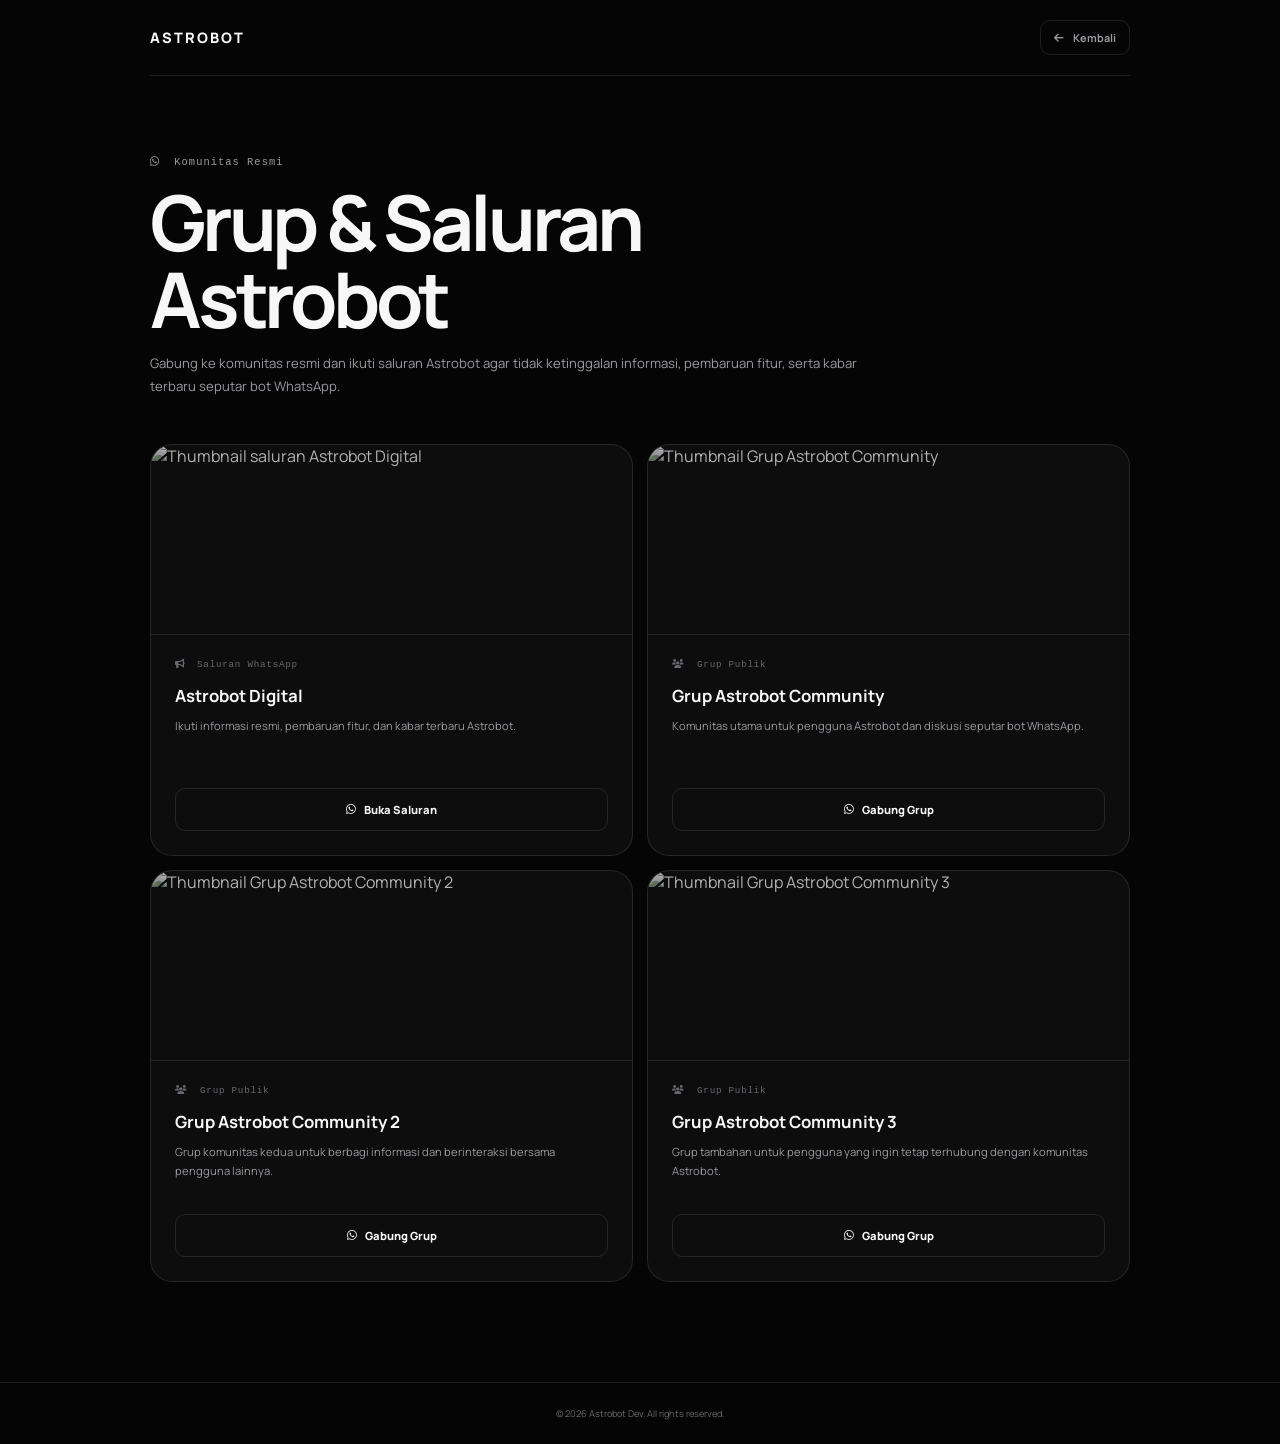
==== commit ea3d934c: "Add files via upload" ====
--- a/grup.html
+++ b/grup.html
@@ -10,7 +10,7 @@
   <link rel="preconnect" href="https://fonts.gstatic.com" crossorigin>
   <link href="https://fonts.googleapis.com/css2?family=Manrope:wght@400;500;600;700;800&display=swap" rel="stylesheet">
   <link href="https://cdnjs.cloudflare.com/ajax/libs/font-awesome/6.5.1/css/all.min.css" rel="stylesheet">
-  <link href="style.css" rel="stylesheet">
+  <link href="style.css?v=12" rel="stylesheet">
 </head>
 <body class="group-page">
   <div class="group-page-shell">
--- a/style.css
+++ b/style.css
@@ -1,1807 +1,378 @@
-/* ===== From <style> tag ===== */
-
-*,*::before,*::after{box-sizing:border-box;margin:0;padding:0;-webkit-tap-highlight-color:transparent;-webkit-touch-callout:none;}
-a,button,input,select,textarea{outline:none;}
-html{scroll-behavior:smooth;scroll-padding-top:64px}
-:root{
-  --bg-deep:#0a0a0a;
-  --bg-surface:rgba(17,17,17,0.78);
-  --bg-surface-2:rgba(26,26,26,0.72);
-  --border-soft:rgba(255,255,255,0.08);
-}
-body{font-family:'Manrope',sans-serif;background-color:var(--bg-deep);color:#ffffff;overflow-x:hidden;padding-bottom:0;line-height:1.6}
-
-/* BLUR BACKDROP EXPERIMENT */
-body::before{
-  content:'';
-  position:fixed;inset:-15%;
-  pointer-events:none;
-  z-index:0;
-  background:
-    radial-gradient(circle at 20% 20%, rgba(255,255,255,0.06), transparent 28%),
-    radial-gradient(circle at 80% 30%, rgba(255,255,255,0.04), transparent 34%),
-    radial-gradient(circle at 50% 90%, rgba(255,255,255,0.05), transparent 30%);
-  filter:blur(36px);
-  opacity:.9;
-  transform:translateZ(0);
-}
-
-/* GRID BG */
-body::after{
-  content:'';
-  position:fixed;inset:0;
-  background:transparent;
-  pointer-events:none;
-  z-index:0;
-}
-/* make all sections above grid */
-header,section,.banner,.hero,.why-sec,.testi-sec,.faq-sec,.btm-cta,.sec,.hero-grid,.wrap{position:relative;z-index:1;}
-.hero,.sec,.why-sec,.faq-sec,.stats,.feat-card,.why-card,.faq-item,.nc,.pc,.sp-card,.jb-card{
-  background-color:rgba(255,255,255,0.015);
-  border:none;
-  box-shadow:none;
-}
-
-#bar{position:fixed;top:0;left:0;height:3px;background:#555555;z-index:9999;width:0}
-
-/* HEADER */
-header{position:fixed;top:0;left:0;right:0;height:60px;background-color:rgba(10,10,10,0.75);backdrop-filter:blur(20px);-webkit-backdrop-filter:blur(20px);border-bottom:1px solid rgba(255,255,255,0.08);z-index:500;display:flex;align-items:center}
-.hdr{width:100%;max-width:1100px;margin:0 auto;padding:0 16px;display:flex;align-items:center;justify-content:space-between;gap:8px}
-.logo{display:flex;align-items:center;text-decoration:none;}
-
-
-@keyframes logoSlide{from{opacity:0;transform:translateX(-18px)}to{opacity:1;transform:translateX(0)}}
-
-@keyframes logoFade{
-  0%{opacity:1;transform:translateX(0);background-position:200% center;filter:brightness(1)}
-  30%{background-position:40% center;filter:brightness(1.4) drop-shadow(0 0 5px #7c3aed)}
-  45%{opacity:0;transform:translateX(18px);background-position:0% center}
-  55%{opacity:0;transform:translateX(-6px)}
-  70%{opacity:1;transform:translateX(0);filter:brightness(1)}
-  100%{opacity:1;transform:translateX(0);background-position:200% center;filter:brightness(1)}
-}
-
-@keyframes boltMove{
-  0%,28%{opacity:0.4;transform:translateX(0) scale(1)}
-  40%{opacity:0.8;transform:translateX(4px) scale(1.1);filter:drop-shadow(0 0 3px #7c3aed)}
-  45%{opacity:0;transform:translateX(18px) scale(0.9)}
-  55%{opacity:0;transform:translateX(-6px) scale(0.9)}
-  68%{opacity:0.8;transform:translateX(0) scale(1.1);filter:drop-shadow(0 0 4px #a78bfa)}
-  75%,100%{opacity:0.4;transform:translateX(0) scale(1);filter:none}
-}
-.hdr-right{display:flex;align-items:center;gap:8px}
-.menu-btn{width:38px;height:38px;border-radius:8px;background:#111111;border:1px solid rgba(255,255,255,0.12);color:#fff;display:flex;align-items:center;justify-content:center;cursor:pointer;font-size:.85rem;flex-shrink:0;transition:.15s}
-.menu-btn:hover{background:#1a1a1a;border-color:rgba(255,255,255,0.25)}
-
-/* PANEL */
-.overlay{position:fixed;inset:0;background:rgba(0,0,0,.65);z-index:99996;opacity:0;visibility:hidden;transition:.3s}
-.overlay.on{opacity:1;visibility:visible}
-.panel{position:fixed;top:0;right:0;width:272px;height:100dvh;background-color:rgba(12,12,12,0.9);border-left:1px solid var(--border-soft);z-index:99997;transform:translateX(100%);transition:transform .35s cubic-bezier(.4,0,.2,1);display:flex;flex-direction:column}
-.panel.on{transform:none}
-.panel-head{padding:0;border-bottom:1px solid rgba(255,255,255,0.1);display:block;position:relative}
-.panel-head h3{font-weight:700;font-size:.95rem;color:#ffffff}
-.panel-close{position:absolute;top:10px;right:10px;width:32px;height:32px;border-radius:10px;background:rgba(0,0,0,0.65);backdrop-filter:blur(8px);border:1px solid rgba(255,255,255,0.12);cursor:pointer;display:flex;align-items:center;justify-content:center;font-size:.8rem;color:#ffffff;flex-shrink:0;z-index:2}
-.panel-close:hover{background:#ff4444;color:#ffffff}
-.panel-nav{flex:1;padding:8px 0 12px;overflow-y:auto;display:flex;flex-direction:column;gap:6px}
-.panel-banner-wrap{width:100%}
-.panel-banner-thumb{width:100%;height:140px;overflow:hidden;background:#0b0b0b}
-.panel-banner-thumb img{width:100%;height:100%;display:block;object-fit:cover}
-.plink{display:flex;align-items:center;gap:10px;padding:13px 18px;color:#cccccc;font-size:.875rem;font-weight:500;text-decoration:none;cursor:pointer;transition:transform .25s cubic-bezier(.2,.8,.2,1),background .2s,color .2s,border-color .2s;border:none;background:none;width:100%;text-align:left;font-family:inherit;position:relative;opacity:0;transform:translateX(16px)}
-.plink .plink-icon{width:28px;height:28px;border-radius:8px;background:rgba(255,255,255,0.04);border:1px solid rgba(255,255,255,0.08);display:flex;align-items:center;justify-content:center;flex-shrink:0;transition:background .2s,border-color .2s}
-.plink .plink-text{flex:1}
-.plink i{width:16px;color:#ffffff;font-size:.85rem}
-.plink:hover{background:rgba(255,255,255,0.05);color:#ffffff;transform:translateX(4px)}
-.plink:hover .plink-icon{background:rgba(59,130,246,0.12);border-color:rgba(59,130,246,0.2)}
-.plink.special{margin:6px 10px;width:calc(100% - 20px);border-radius:9px;background:#1a1a1a;color:#ffffff;border:1px solid rgba(255,255,255,0.15)}
-.plink.special i{color:#ffffff}
-.plink.special:hover{background:rgba(255,255,255,0.1)}
-.panel.on .plink{animation:navLinkIn .35s cubic-bezier(.4,0,.2,1) forwards}
-.panel.on .plink:nth-child(2){animation-delay:.08s}
-.panel.on .plink:nth-child(3){animation-delay:.14s}
-.panel.on .plink:nth-child(4){animation-delay:.2s}
-.panel.on .plink:nth-child(5){animation-delay:.26s}
-.panel.on .plink:nth-child(6){animation-delay:.32s}
-@keyframes navLinkIn{from{opacity:0;transform:translateX(16px)}to{opacity:1;transform:translateX(0)}}
-.panel-foot{padding:14px 16px;border-top:1px solid rgba(255,255,255,0.1);text-align:center;font-size:.7rem;color:#666666}
-
-/* QRIS MODAL */
-.qmodal{position:fixed;inset:0;z-index:800;display:flex;align-items:center;justify-content:center;opacity:0;visibility:hidden;transition:.3s;background:rgba(0,0,0,0);backdrop-filter:blur(0)}
-.qmodal.on{opacity:1;visibility:visible;background:rgba(0,0,0,.55);backdrop-filter:blur(8px)}
-.qbox{background-color:rgba(24,24,24,0.82);border-radius:18px;width:90%;max-width:360px;padding:28px 24px;position:relative;transform:scale(.9) translateY(16px);opacity:0;transition:.4s cubic-bezier(.34,1.56,.64,1);box-shadow:0 20px 60px rgba(0,0,0,.5);border:1px solid var(--border-soft)}
-.qmodal.on .qbox{transform:none;opacity:1}
-.qclose{position:absolute;top:12px;right:12px;width:28px;height:28px;border-radius:7px;background:#2a2a2a;border:none;cursor:pointer;color:#999999;font-size:.75rem;display:flex;align-items:center;justify-content:center}
-.qclose:hover{background:#ff4444;color:#ffffff}
-.qtitle{font-weight:700;font-size:1rem;color:#ffffff;margin-bottom:3px}
-.qsub{font-size:.78rem;color:#aaaaaa;margin-bottom:18px}
-.qimg{background:#0a0a0a;border:1px solid rgba(255,255,255,0.1);border-radius:12px;padding:20px;text-align:center;margin-bottom:14px}
-.qimg i{font-size:3.5rem;color:#999999;display:block;margin-bottom:6px}
-.qimg p{font-size:.75rem;color:#666666}
-.qsteps{font-size:.78rem;color:#aaaaaa;line-height:1.8;border-top:1px solid rgba(255,255,255,0.1);padding-top:12px}
-.qsteps b{color:#ffffff}
-
-/* BANNER */
-/* BANNER SLIDER NEUBRUTALISM */
-.nb-slider-outer{margin-top:60px;position:relative;overflow:hidden;border-bottom:3px solid #fff;box-shadow:0 6px 0 0 #fff,0 8px 0 0 #333}
-.nb-slider-track{display:flex;transition:transform .45s cubic-bezier(.77,0,.18,1);will-change:transform}
-.nb-slide{min-width:100%;position:relative;overflow:hidden}
-.nb-slide img{width:100%;height:220px;object-fit:cover;display:block;filter:brightness(.85)}
-.nb-slide-overlay{position:absolute;inset:0;display:flex;flex-direction:column;justify-content:flex-end;padding:14px 16px 16px;background:linear-gradient(to top,rgba(0,0,0,.82) 0%,transparent 60%)}
-.nb-slide-badge{display:inline-block;background:#fff;color:#000;font-size:.62rem;font-weight:900;letter-spacing:.1em;padding:2px 8px;border-radius:0;border:2px solid #000;margin-bottom:6px;width:fit-content;box-shadow:2px 2px 0 #000}
-.nb-slide-title{font-size:1.25rem;font-weight:900;color:#fff;letter-spacing:.04em;text-shadow:2px 2px 0 rgba(0,0,0,.5);line-height:1.1;margin-bottom:4px}
-.nb-slide-sub{font-size:.72rem;color:rgba(255,255,255,.75);font-family:'JetBrains Mono',monospace}
-.nb-dots{position:absolute;bottom:10px;right:14px;display:flex;gap:6px;z-index:5}
-.nb-dot{width:8px;height:8px;border-radius:0;background:rgba(255,255,255,.35);border:1.5px solid rgba(255,255,255,.6);cursor:pointer;transition:.2s;display:block}
-.nb-dot.active{background:#fff;border-color:#fff;width:22px}
-.nb-neo-border{position:absolute;top:0;left:0;right:0;height:3px;background:repeating-linear-gradient(90deg,#fff 0,#fff 10px,transparent 10px,transparent 18px)}
-
-/* CONTAINERS */
-.wrap{max-width:1100px;margin:0 auto;padding:0 16px}
-.sec{padding:52px 16px;max-width:1100px;margin:0 auto}
-
-/* HERO */
-.hero{padding:32px 16px 40px;max-width:1100px;margin:0 auto}
-.hero-badge{display:inline-flex;align-items:center;gap:6px;font-size:.72rem;font-weight:600;color:#ffffff;background:#1a1a1a;border:1px solid rgba(255,255,255,0.2);padding:5px 12px;border-radius:99px;margin-bottom:16px}
-.hero h1{font-size:clamp(1.9rem,6vw,3rem);font-weight:800;line-height:1.1;letter-spacing:-.025em;color:#ffffff;margin-bottom:12px}
-.hero h1 span{color:#ffffff}
-.type-wrap{display:flex;align-items:center;gap:7px;margin-bottom:16px;font-family:'JetBrains Mono',monospace;font-size:.8rem;color:#cccccc}
-.type-wrap::before{content:'>';color:#ffffff;font-weight:700}
-.typed{color:#999999;white-space:nowrap;overflow:hidden;border-right:2px solid #ffffff;animation:tl 5s steps(30) infinite}
-@keyframes tl{0%{width:0;border-color:#ffffff}40%{width:100%}65%{width:100%}90%{width:0}100%{width:0;border-color:transparent}}
-.hero-desc{font-size:.88rem;color:#cccccc;line-height:1.7;margin-bottom:22px;max-width:500px}
-.hero-btns{display:flex;flex-wrap:wrap;gap:10px;margin-bottom:16px}
-
-
-.btn-purple{display:inline-flex;align-items:center;gap:7px;padding:11px 20px;background:#ffffff;color:#000000;font-weight:700;font-size:.85rem;border-radius:10px;text-decoration:none;transition:.2s;border:none;cursor:pointer;font-family:inherit}
-.btn-purple:hover{background:#e0e0e0;transform:translateY(-1px)}
-.btn-outline{display:inline-flex;align-items:center;gap:7px;padding:10px 18px;background:#1a1a1a;color:#ffffff;font-weight:600;font-size:.85rem;border-radius:10px;text-decoration:none;transition:.2s;border:1px solid rgba(255,255,255,0.2);cursor:pointer;font-family:inherit}
-.btn-outline:hover{background:#2a2a2a;border-color:rgba(255,255,255,0.4)}
-
-/* STATS */
-.stats{display:flex;border:1px solid rgba(255,255,255,0.12);border-radius:12px;overflow:hidden;background-color:rgba(255,255,255,0.01)}
-.stat{flex:1;padding:14px 8px;text-align:center;border-right:1px solid rgba(255,255,255,0.1)}
-.stat:last-child{border-right:none}
-.stat-n{font-size:1.3rem;font-weight:800;color:#ffffff;line-height:1}
-.stat-l{font-size:.68rem;color:#888888;margin-top:3px}
-
-/* FEATURE CARD */
-.feat-card{background-color:rgba(13,13,13,0.4);border:none;border-radius:18px;overflow:hidden;margin-top:24px;box-shadow:none;transition:transform .3s,box-shadow .3s}
-@media(min-width:900px){.feat-card{margin-top:0}}
-.fc-head{background:rgba(0,0,0,.3);border-bottom:1px solid rgba(255,255,255,0.06);padding:10px 14px;display:flex;align-items:center;gap:6px}
-.tl-d{width:9px;height:9px;border-radius:50%}
-.tl-r{background:#f87171}.tl-y{background:#fbbf24}.tl-g{background:#4ade80}
-.fc-head span{font-family:'JetBrains Mono',monospace;font-size:.65rem;color:#475569;margin-left:4px}
-.fc-body{padding:14px}
-.fc-lbl{font-size:.65rem;font-weight:700;color:#475569;text-transform:uppercase;letter-spacing:.08em;margin-bottom:10px;display:flex;align-items:center;gap:5px}
-.fc-lbl::before{content:'';width:5px;height:5px;border-radius:50%;background:#555555}
-.feat-list{list-style:none}
-.feat-item{display:flex;align-items:flex-start;gap:9px;padding:8px 0;border-bottom:1px solid rgba(255,255,255,0.05);font-size:.8rem;color:#888888}
-.feat-item:last-child{border-bottom:none}
-.fi-ic{width:24px;height:24px;border-radius:6px;background:#1a1a1a;border:1px solid rgba(255,255,255,0.08);display:flex;align-items:center;justify-content:center;flex-shrink:0;font-size:.72rem;color:#aaaaaa}
-.feat-item b{color:#e2e8f0;display:block;font-size:.78rem}
-
-/* SECTION TITLES */
-.sec-lbl{font-size:.68rem;font-weight:700;color:#ffffff;letter-spacing:.1em;text-transform:uppercase;margin-bottom:8px;display:flex;align-items:center;gap:6px}
-.sec-lbl::before{content:'';width:14px;height:2px;background:#444444;border-radius:2px}
-.sec-title{font-size:clamp(1.5rem,4vw,2.1rem);font-weight:800;color:#ffffff;letter-spacing:-.02em;line-height:1.15;margin-bottom:32px}
-.sec-title span{color:#ffffff}
-
-/* WHY */
-.why-sec{background:#080808;border-top:1px solid rgba(255,255,255,0.1);border-bottom:1px solid rgba(255,255,255,0.1)}
-.why-grid{display:grid;grid-template-columns:1fr;gap:10px}
-@media(min-width:600px){.why-grid{grid-template-columns:repeat(3,1fr)}}
-.why-card{
-  background-color:rgba(12,12,12,0.35);
-  border:none;
-  border-radius:18px;padding:28px 22px;transition:.3s cubic-bezier(.34,1.56,.64,1);
-  box-shadow:none;
-}
-.why-card:hover{border-color:#ffffff;box-shadow:0 8px 32px rgba(255,255,255,.15),0 0 0 1px rgba(255,255,255,0.3);transform:translateY(-5px) scale(1.01)}
-.why-ic{width:52px;height:52px;border-radius:14px;display:flex;align-items:center;justify-content:center;font-size:1.2rem;margin-bottom:18px}
-.ic-p{background:rgba(124,58,237,0.15);color:#cccccc;box-shadow:0 0 16px rgba(124,58,237,0.2)}
-.ic-b{background:rgba(59,130,246,0.12);color:#60a5fa;box-shadow:0 0 16px rgba(59,130,246,0.15)}
-.ic-g{background:rgba(34,197,94,0.1);color:#4ade80;box-shadow:0 0 16px rgba(34,197,94,0.12)}
-.why-t{font-weight:700;font-size:1rem;color:#ffffff;margin-bottom:8px}
-.why-d{font-size:.82rem;color:#aaaaaa;line-height:1.7}
-
-/* ── PRICING CARDS ── */
-.pricing-wrap{display:grid;grid-template-columns:repeat(auto-fit,minmax(280px,1fr));gap:16px;align-items:start;justify-content:center;width:100%}
-
-.pricing-wrap-group .nc,
-.pricing-wrap-premium .nc{width:100%;max-width:360px;margin:0 0 12px;transition:transform .25s ease, box-shadow .25s ease, opacity .25s ease}
-
-@media (max-width:600px){
-  .pricing-wrap{grid-template-columns:1fr;padding:0 16px;gap:16px}
-  .pricing-wrap-group .nc,
-  .pricing-wrap-premium .nc{max-width:100%;width:100%;margin-bottom:16px}
-}
-
-
-.pc{
-  background-color:rgba(13,13,13,0.82);
-  border-radius:20px;padding:24px;
-  border:1px solid var(--border-soft);
-  position:relative;overflow:hidden;
-  transition:transform .3s cubic-bezier(.34,1.56,.64,1),box-shadow .3s,border-color .3s;
-  box-shadow:0 0 0 1px rgba(255,255,255,0.04), inset 0 1px 0 rgba(255,255,255,0.07), 0 4px 24px rgba(124,58,237,0.1);
-}
-.pc:hover{transform:translateY(-6px) scale(1.01);box-shadow:0 0 40px rgba(124,58,237,.22), 0 20px 48px rgba(0,0,0,.6);border-color:#cccccc}
-.pc.cyan-card{border-color:rgba(6,182,212,0.4);box-shadow:0 2px 20px rgba(6,182,212,.1)}
-.pc.cyan-card:hover{box-shadow:0 0 40px rgba(6,182,212,.2), 0 20px 48px rgba(0,0,0,.6);border-color:#67e8f9}
-.pc::before{content:'';position:absolute;top:0;left:0;right:0;height:2px;background:rgba(255,255,255,0.12)}
-.pc.cyan-card::before{background:linear-gradient(90deg,#06b6d4,#67e8f9,#a5f3fc)}
-
-.pc-badge{display:inline-block;font-size:.65rem;font-weight:700;padding:4px 12px;border-radius:99px;margin-bottom:14px;background:#f5f3ff;color:#aaaaaa;border:1px solid #ddd6fe}
-.pc-badge.hot{background:#fef9c3;color:#a16207;border-color:#fde68a}
-.pc-badge.new-b{background:#dcfce7;color:#15803d;border-color:#bbf7d0}
-
-.pc-name{font-size:1.05rem;font-weight:800;color:#f1f5f9;margin-bottom:2px}
-.pc-sub{font-size:.75rem;color:#94a3b8;margin-bottom:20px}
-
-.pc-list{display:flex;flex-direction:column;gap:6px;margin-bottom:16px}
-.pc-row{display:flex;align-items:center;justify-content:space-between;padding:10px 14px;border-radius:10px;background:rgba(255,255,255,0.03);border:1px solid rgba(255,255,255,0.05);transition:background .15s}
-.pc-row:hover{background:rgba(124,58,237,0.08);border-color:rgba(124,58,237,0.2)}
-.pc-row.hl{background:rgba(124,58,237,0.15);border:1px solid rgba(124,58,237,0.4)}
-.cyan-card .pc-row:hover{background:#0c2233}
-.cyan-card .pc-row.hl{background:#0c2233;border-color:#164e63}
-
-.row-left{display:flex;align-items:center;gap:8px;font-size:.84rem;color:#cbd5e1;font-weight:500}
-.row-dot{width:7px;height:7px;border-radius:50%;background:#334155;flex-shrink:0}
-.pc-row.hl .row-dot{background:#ffffff}
-.cyan-card .row-dot{background:#a5f3fc}
-.cyan-card .pc-row.hl .row-dot{background:#06b6d4}
-
-.row-price{font-size:.88rem;font-weight:800;color:#aaaaaa;white-space:nowrap}
-.cyan-card .row-price{color:#0891b2}
-.pc-row.hl .row-price{font-size:.95rem}
-
-.pc-perm{display:flex;align-items:center;justify-content:space-between;padding:12px 16px;border-radius:12px;margin-bottom:18px;background:#1a1a1a;border:1px solid rgba(255,255,255,0.1);color:#fff}
-.cyan-card .pc-perm{background:linear-gradient(90deg,#06b6d4,#0891b2)}
-.perm-left{display:flex;flex-direction:column}
-.perm-title{font-size:.82rem;font-weight:700;line-height:1}
-.perm-note{font-size:.65rem;opacity:.7;margin-top:2px}
-.perm-amount{font-size:1rem;font-weight:800}
-
-.pc-bens{display:flex;flex-direction:column;gap:7px;margin-bottom:20px}
-.pc-ben{display:flex;align-items:center;gap:9px;font-size:.82rem;color:#94a3b8}
-.pc-ben i{color:#22c55e;font-size:.82rem;flex-shrink:0}
-
-.pc-cta{display:block;width:100%;padding:13px;border-radius:12px;border:1px solid rgba(255,255,255,0.15);font-family:inherit;font-size:.88rem;font-weight:700;text-align:center;text-decoration:none;cursor:pointer;transition:.2s;background:#111111;color:#fff}
-.pc-cta:hover{background:#222222;box-shadow:none;transform:translateY(-1px)}
-.cyan-card .pc-cta{background:#06b6d4}
-.cyan-card .pc-cta:hover{background:#0891b2;box-shadow:0 4px 16px rgba(6,182,212,.3)}
-
-/* PAYMENT */
-.pay-sec{margin-top:32px;padding-top:24px;border-top:1px solid #1e293b;text-align:center}
-.pay-lbl{font-size:.7rem;color:#475569;text-transform:uppercase;letter-spacing:.08em;margin-bottom:12px;font-weight:600}
-.pay-chips{display:flex;flex-wrap:wrap;gap:6px;justify-content:center}
-.pchip{display:flex;align-items:center;gap:5px;padding:6px 11px;background:#1e293b;border:1px solid #334155;border-radius:7px;font-size:.72rem;color:#94a3b8;cursor:default;text-decoration:none;transition:.15s}
-.pchip:hover{border-color:rgba(255,255,255,0.25);background:#1a1a1a;color:#cccccc}
-a.pchip{cursor:pointer}
-.pay-note{font-size:.7rem;color:#94a3b8;margin-top:10px;display:flex;align-items:center;justify-content:center;gap:4px}
-.pay-note i{color:#22c55e}
-
-/* TESTIMONIALS */
-.testi-sec{background:#080808;border-top:1px solid rgba(255,255,255,0.1);border-bottom:1px solid rgba(255,255,255,0.1)}
-.tcard{background:#000000;border:1px solid rgba(255,255,255,0.1);border-radius:16px;padding:20px;height:100%;box-shadow:inset 0 1px 0 rgba(255,255,255,0.05)}
-.t-stars{color:#ffcc00;font-size:.8rem;margin-bottom:8px;letter-spacing:1px}
-.t-text{font-size:.8rem;color:#aaaaaa;line-height:1.7;font-style:italic;margin-bottom:12px}
-.t-author{display:flex;align-items:center;gap:9px}
-.t-av{width:32px;height:32px;border-radius:50%;background:#2a2a2a;display:flex;align-items:center;justify-content:center;font-size:.68rem;font-weight:700;color:#fff;flex-shrink:0}
-.t-name{font-weight:600;font-size:.8rem;color:#ffffff}
-.t-role{font-size:.68rem;color:#999999}
-.swiper-pagination-bullet{background:#c4b5fd !important;opacity:1 !important}
-.swiper-pagination-bullet-active{background:#ffffff !important}
-
-/* CTA BOX */
-.cta-box{background-color:rgba(13,13,13,0.8);border:1px solid var(--border-soft);border-radius:16px;padding:32px 22px;position:relative;overflow:hidden}
-.cta-box::after{content:'';position:absolute;top:-40px;right:-40px;width:160px;height:160px;background:radial-gradient(circle,rgba(255,255,255,.05),transparent 70%);pointer-events:none}
-.cta-inner{position:relative;z-index:1}
-.cta-note{background:#1a1a1a;border:1px solid rgba(255,255,255,0.1);border-radius:10px;padding:14px;font-size:.78rem;color:#888888;line-height:1.65;margin-top:18px}
-.cta-note strong{color:#dddddd;display:block;margin-bottom:3px;font-size:.8rem}
-
-/* FAQ */
-.faq-sec{background:#080808;border-top:1px solid rgba(255,255,255,0.1);border-bottom:1px solid rgba(255,255,255,0.1)}
-.faq-item{background-color:rgba(12,12,12,0.8);border:1px solid var(--border-soft);border-radius:14px;margin-bottom:8px;overflow:hidden;transition:border-color .25s}
-.faq-btn{width:100%;padding:15px 16px;display:flex;align-items:center;justify-content:space-between;gap:12px;background:none;border:none;font-family:inherit;font-size:.85rem;font-weight:600;color:#ffffff;cursor:pointer;text-align:left;transition:.15s}
-.faq-btn:hover{color:#cccccc}
-.faq-btn.open{color:#ffffff}
-.faq-btn i{flex-shrink:0;font-size:.72rem;color:#999999;transition:transform .3s}
-.faq-btn.open i{transform:rotate(45deg);color:#ffffff}
-.faq-body{max-height:0;overflow:hidden;transition:max-height .35s ease}
-.faq-body.open{max-height:400px}
-.faq-inner{padding:0 16px 14px;font-size:.8rem;color:#aaaaaa;line-height:1.8}
-.faq-inner li{list-style:none;padding:2px 0}
-.faq-inner li::before{content:'→  ';color:#ffffff}
-
-/* BOTTOM CTA */
-.btm-cta{text-align:center;padding:52px 16px;background:#050505;border-top:1px solid rgba(255,255,255,0.1)}
-.btm-cta h2{font-size:clamp(1.4rem,5vw,2.2rem);font-weight:800;color:#ffffff;letter-spacing:-.02em;margin-bottom:10px}
-.btm-cta h2 span{color:#ffffff}
-.btm-cta p{font-size:.85rem;color:#aaaaaa;max-width:400px;margin:0 auto 24px;line-height:1.7}
-
-/* FOOTER */
-footer{border-top:1px solid rgba(255,255,255,0.1);padding:28px 16px;text-align:center;background-color:rgba(10,10,10,0.9)}
-.ft-logo{font-weight:800;font-size:.95rem;color:#ffffff;margin-bottom:10px}
-.ft-disc{background:rgba(255,255,255,0.03);border:1px solid rgba(255,255,255,0.1);border-radius:10px;padding:13px 14px;font-size:.73rem;color:#999999;line-height:1.7;max-width:540px;margin:0 auto 12px;text-align:left}
-.ft-disc strong{color:#cccccc}
-.ft-copy{font-size:.68rem;color:#888888}
-.footer-made-by{margin-top:8px;font-size:.75rem;color:#a3a3a3;letter-spacing:.04em}
-.footer-sanzo{
-  display:inline-block;
-  font-weight:800;
-  color:#fbbf24;
-  background:linear-gradient(90deg,#f59e0b,#fb923c,#f472b6,#fbbf24,#f59e0b);
-  background-size:220% 220%;
-  -webkit-background-clip:text;
-  -webkit-text-fill-color:transparent;
-  background-clip:text;
-  animation:footerSanzoShine 2.4s linear infinite;
-  text-shadow:0 0 12px rgba(251,191,36,0.18);
-}
-@keyframes footerSanzoShine{
-  0%{background-position:0% 50%}
-  100%{background-position:200% 50%}
-}
-
-
-/* REVEAL */
-.rv{opacity:0;transform:translateY(18px);transition:opacity .6s ease,transform .6s ease}
-.rv.on{opacity:1;transform:none}
-.d1{transition-delay:.08s}.d2{transition-delay:.16s}.d3{transition-delay:.24s}.d4{transition-delay:.32s}
-
-/* DESKTOP LAYOUT */
-@media(min-width:900px){
-  .hero-grid{display:grid;grid-template-columns:1fr 360px;gap:36px;align-items:start}
-}
-
-
-/* JADIBOT CARD */
-.jb-card{
-  background-color:rgba(13,13,13,0.82);
-  border-radius:20px;padding:24px;
-  border:1px solid var(--border-soft);
-  position:relative;overflow:hidden;
-  box-shadow:0 0 0 1px rgba(255,255,255,0.04),inset 0 1px 0 rgba(255,255,255,0.07),0 4px 24px rgba(250,204,21,0.08);
-  margin-top:14px;
-  transition:transform .3s cubic-bezier(.34,1.56,.64,1),box-shadow .3s,border-color .3s;
-}
-.jb-card.closed-card{
-  filter:blur(3px) brightness(0.4);
-  pointer-events:none;
-}
-.jb-card.closed-card::after{
-  content:'CLOSED';
-  position:absolute;
-  top:50%;
-  left:50%;
-  transform:translate(-50%,-50%);
-  font-size:2.2rem;
-  font-weight:900;
-  color:#fff;
-  letter-spacing:0.15em;
-  z-index:10;
-  pointer-events:none;
-  text-shadow:0 0 20px rgba(0,0,0,0.8);
-}
-.jb-card:hover{transform:translateY(-4px);box-shadow:0 0 36px rgba(250,204,21,.18),0 16px 40px rgba(0,0,0,.5);border-color:#fbbf24}
-.jb-card::before{content:'';position:absolute;top:0;left:0;right:0;height:4px;background:linear-gradient(90deg,#f59e0b,#fbbf24,#fde68a)}
-.jb-title{
-  text-align:center;font-size:.95rem;font-weight:800;
-  color:#fbbf24;letter-spacing:.04em;margin-bottom:20px;
-  display:flex;align-items:center;justify-content:center;gap:8px;
-}
-.jb-title::before,.jb-title::after{content:'';flex:1;height:1px;background:rgba(251,191,36,.2)}
-.jb-tier{
-  border-radius:12px;padding:14px 16px;margin-bottom:10px;
-  background:rgba(255,255,255,0.03);border:1px solid rgba(255,255,255,0.07);
-  transition:.2s;
-}
-.jb-tier:last-of-type{margin-bottom:0}
-.jb-tier:hover{border-color:rgba(250,204,21,0.3);background:rgba(250,204,21,0.05)}
-.jb-tier-head{
-  display:flex;align-items:center;justify-content:space-between;
-  margin-bottom:10px;
-}
-.jb-price{
-  display:inline-flex;align-items:center;gap:4px;
-  background:rgba(251,191,36,0.12);border:1px solid rgba(251,191,36,0.25);
-  border-radius:8px;padding:4px 12px;
-  font-size:.85rem;font-weight:800;color:#fbbf24;
-}
-.jb-per{font-size:.65rem;color:#64748b;font-weight:400}
-.jb-divider{height:1px;background:rgba(255,255,255,0.06);margin:10px 0}
-.jb-feat{display:flex;align-items:center;gap:7px;font-size:.78rem;color:#94a3b8;padding:3px 0}
-.jb-feat i{color:#22c55e;font-size:.75rem;flex-shrink:0}
-.jb-cta{
-  display:block;width:100%;padding:12px;border-radius:12px;
-  border:none;font-family:inherit;font-size:.85rem;font-weight:700;
-  text-align:center;text-decoration:none;cursor:pointer;transition:.2s;
-  background:linear-gradient(90deg,#f59e0b,#fbbf24);color:#1a1000;
-  margin-top:16px;
-}
-.jb-cta:hover{transform:translateY(-1px);box-shadow:0 4px 16px rgba(245,158,11,.3)}
-
-/* NEW CARD STYLE */
-.nc{
-  background-color:#181818;
-  border-radius:20px;padding:22px;
-  border:1px solid var(--border-soft);
-  transition:transform .25s,box-shadow .25s;
-  box-shadow:inset 0 1px 0 rgba(255,255,255,0.06);
-  position:relative;overflow:hidden;
-}
-.nc::before{content:'';position:absolute;top:0;left:0;right:0;height:2px;background:linear-gradient(90deg,#ffffff,#cccccc)}
-.nc:hover{transform:translateY(-3px);box-shadow:0 0 30px rgba(255,255,255,.15),0 16px 40px rgba(0,0,0,.8)}
-.nc-top{display:flex;align-items:flex-start;justify-content:space-between;gap:10px;margin-bottom:16px}
-.nc-name{font-size:.95rem;font-weight:800;color:#ffffff;line-height:1.3}
-.nc-sub{font-size:.72rem;color:#cccccc;margin-top:3px}
-.nc-badge{font-size:.65rem;font-weight:700;padding:4px 11px;border-radius:99px;white-space:nowrap;flex-shrink:0}
-.nc-price{font-size:2.8rem;font-weight:800;color:#ffffff;line-height:1;margin-bottom:4px}
-.nc-per{font-size:.82rem;font-weight:500;color:#999999}
-.nc-old{font-size:.72rem;color:#666666;margin-bottom:18px}
-.nc-bens{display:flex;flex-direction:column;gap:8px;margin-bottom:20px}
-.nc-ben{display:flex;align-items:center;gap:9px;font-size:.82rem;color:#dddddd}
-.nc-ben i{color:#22c55e;font-size:.85rem;flex-shrink:0}
-.nc-cta{display:block;width:100%;padding:14px;border-radius:14px;border:none;font-family:inherit;font-size:.9rem;font-weight:800;text-align:center;text-decoration:none;cursor:pointer;transition:.2s;background:#ffffff;color:#000000;letter-spacing:.02em}
-.nc-cta:hover{background:#e0e0e0;box-shadow:0 4px 20px rgba(255,255,255,.35);transform:translateY(-1px)}
-
-.pricing-card-locked{position:relative;overflow:hidden}
-.card-locked-overlay{
-  position:absolute;inset:0;z-index:10;display:flex;flex-direction:column;align-items:center;justify-content:center;gap:6px;
-  border-radius:inherit;pointer-events:none;padding:18px;background:linear-gradient(135deg,rgba(0,0,0,0.82),rgba(10,10,10,0.72));
-  backdrop-filter:blur(6px);-webkit-backdrop-filter:blur(6px);animation:cardLockPulse 2.2s ease-in-out infinite;
-}
-.card-locked-overlay .lock-icon{font-size:1.6rem;animation:cardLockShake 1.2s ease-in-out infinite;transform-origin:center}
-.card-locked-overlay .lock-label{color:#fff;font-weight:800;font-size:.9rem;letter-spacing:.08em;text-transform:uppercase}
-.card-locked-overlay .lock-sub{color:#cbd5e1;font-size:.74rem}
-
-.pricing-unavailable{
-  width:100%;min-height:240px;border-radius:24px;padding:28px 24px;
-  display:flex;flex-direction:column;align-items:center;justify-content:center;text-align:center;
-  background:linear-gradient(135deg,rgba(10,10,10,0.95),rgba(24,24,24,0.9));
-  border:1px solid rgba(103,232,249,0.25);
-  box-shadow:0 0 0 1px rgba(255,255,255,0.03), 0 0 40px rgba(6,182,212,0.16), inset 0 1px 0 rgba(255,255,255,0.05);
-  position:relative;overflow:hidden;
-}
-.pricing-unavailable::before{
-  content:'';position:absolute;inset:-2px;border-radius:inherit;padding:1px;
-  background:linear-gradient(120deg,rgba(103,232,249,0.55),rgba(34,211,238,0.1),rgba(125,211,252,0.4));
-  -webkit-mask:linear-gradient(#fff 0 0) content-box, linear-gradient(#fff 0 0);-webkit-mask-composite:xor;mask-composite:exclude;pointer-events:none;
-}
-.pricing-unavailable::after{
-  content:'';position:absolute;inset:auto -20% -40% -20%;height:140px;background:radial-gradient(circle,rgba(6,182,212,0.22),transparent 70%);filter:blur(18px);pointer-events:none;
-}
-.pricing-unavailable-icon{font-size:2rem;margin-bottom:10px;color:#67e8f9;animation:cardLockShake 1.2s ease-in-out infinite;}
-.pricing-unavailable-title{font-size:1.2rem;font-weight:800;color:#f8fafc;letter-spacing:.08em;text-transform:uppercase;margin-bottom:8px}
-.pricing-unavailable-text{font-size:.92rem;color:#cbd5e1;max-width:420px;line-height:1.6}
-
-@keyframes cardLockShake{0%,100%{transform:translateX(0) rotate(0)}20%{transform:translateX(-3px) rotate(-6deg)}40%{transform:translateX(3px) rotate(6deg)}60%{transform:translateX(-2px) rotate(-3deg)}80%{transform:translateX(2px) rotate(3deg)}}
-@keyframes cardLockPulse{0%,100%{background:linear-gradient(135deg,rgba(0,0,0,0.82),rgba(10,10,10,0.72))}50%{background:linear-gradient(135deg,rgba(8,8,8,0.92),rgba(18,18,18,0.76))}}
-
-.om-close{position:absolute;top:14px;right:14px;width:28px;height:28px;border-radius:50%;background:rgba(255,255,255,0.06);border:none;color:#64748b;font-size:.8rem;cursor:pointer;display:flex;align-items:center;justify-content:center;transition:.15s}
-.om-close:hover{background:rgba(255,255,255,0.12);color:#f1f5f9}
-/* ── SATURDAY PROMO BANNER ── */
-
-
-.sp-banner{
-  background:linear-gradient(135deg,#0f2a1a 0%,#0a1a2e 50%,#1a0a2e 100%);
-  border-bottom:2px solid #22c55e;
-  padding:14px 16px;
-  text-align:center;
-  position:relative;
-  overflow:hidden;
-}
-.sp-banner::before{
-  content:'';position:absolute;inset:0;
-  background:repeating-linear-gradient(
-    45deg,
-    transparent,transparent 8px,
-    rgba(34,197,94,0.04) 8px,rgba(34,197,94,0.04) 9px
-  );
-}
-.sp-banner-inner{position:relative;z-index:1;display:flex;align-items:center;justify-content:center;flex-wrap:wrap;gap:10px}
-.sp-banner-icon{font-size:1.4rem;animation:spbounce .8s infinite alternate}
-@keyframes spbounce{from{transform:scale(1)}to{transform:scale(1.2)}}
-.sp-banner-text{font-size:.88rem;font-weight:800;color:#f1f5f9;letter-spacing:.03em}
-.sp-banner-text span{color:#4ade80}
-.sp-banner-badge{
-  display:inline-flex;align-items:center;gap:5px;
-  background:rgba(34,197,94,0.15);border:1px solid #22c55e;
-  border-radius:99px;padding:4px 12px;
-  font-size:.72rem;font-weight:700;color:#4ade80;
-  font-family:'JetBrains Mono',monospace;
-}
-.sp-banner-countdown{
-  font-family:'JetBrains Mono',monospace;font-size:.75rem;
-  color:#94a3b8;margin-top:4px;display:flex;align-items:center;justify-content:center;gap:4px
-}
-.sp-banner-countdown span{color:#4ade80;font-weight:700}
-/* neon scanline effect */
-.sp-banner::after{
-  content:'';position:absolute;top:0;left:-100%;width:60%;height:100%;
-  background:linear-gradient(90deg,transparent,rgba(34,197,94,0.06),transparent);
-  animation:spshine 3s infinite;
-}
-@keyframes spshine{to{left:200%}}
-
-/* ── GLOW EFFECTS ON CARDS ── */
-/* Permanen card pulse glow */
-.nc-perm-glow{
-  box-shadow:0 0 28px rgba(251,191,36,0.25),0 0 0 1px rgba(251,191,36,0.25);
-}
-.nc-perm-glow::before{
-  background:linear-gradient(90deg,#d97706,#fbbf24) !important;
-}
-/* shimmer dihapus — static saja */
-.nc-perm-glow .nc-shimmer{
-  display:none;
-}
-
-/* general card glow on all nc cards on hover */
-.nc:hover{
-  box-shadow:0 0 0 1px rgba(124,58,237,0.3),0 0 30px rgba(124,58,237,.25),0 16px 40px rgba(0,0,0,.5) !important;
-}
-/* Saturday promo: all cards get extra glow */
-
-
-
-
-@keyframes cardpulse{
-  0%,100%{box-shadow:0 0 0 1px rgba(255,255,255,0.03),inset 0 1px 0 rgba(255,255,255,0.05)}
-  50%{box-shadow:0 0 20px rgba(124,58,237,0.15),0 0 0 1px rgba(124,58,237,0.15),inset 0 1px 0 rgba(255,255,255,0.05)}
-}
-
-
-  50%{box-shadow:0 0 60px rgba(251,191,36,0.6),0 0 100px rgba(251,191,36,0.2),0 0 0 1px rgba(251,191,36,0.5)}
-}
-@keyframes badgepop{from{transform:scale(0)}to{transform:scale(1)}}
-
-
-/* harga coret + harga promo */
-
-
-@keyframes fadeIn{from{opacity:0;transform:translateY(-6px)}to{opacity:1;transform:none}}
-
-
-
-/* jb-card + sp-card glow */
-
-@keyframes jbglow{0%,100%{box-shadow:0 0 0 1px rgba(250,204,21,0.2)}50%{box-shadow:0 0 30px rgba(250,204,21,0.25),0 0 0 1px rgba(250,204,21,0.3)}}
-
-@keyframes spglow{0%,100%{box-shadow:0 0 0 1px rgba(34,197,94,0.2)}50%{box-shadow:0 0 30px rgba(34,197,94,0.25),0 0 0 1px rgba(34,197,94,0.3)}}
-
-/* SEWA PRIBADI MURAH CARD */
-.sp-card{
-  background-color:rgba(16,16,16,0.8);
-  border:1px solid var(--border-soft);
-  border-radius:20px;padding:24px;
-  position:relative;overflow:hidden;
-  transition:transform .3s cubic-bezier(.34,1.56,.64,1),box-shadow .3s,border-color .3s;
-  box-shadow:0 0 0 1px rgba(255,255,255,0.08), inset 0 1px 0 rgba(255,255,255,0.05),0 4px 24px rgba(0,0,0,.5);
-  backdrop-filter:blur(10px);
-}
-@media(min-width:700px){.sp-card{grid-column:1 / -1}}
-.sp-card::before{content:'';position:absolute;top:0;left:0;right:0;height:2px;background:linear-gradient(90deg,#ffffff,#cccccc)}
-.sp-card:hover{transform:translateY(-6px) scale(1.01);box-shadow:0 0 40px rgba(255,255,255,.22), 0 20px 48px rgba(0,0,0,.8);border-color:#ffffff}
-.sp-card::after{content:'';position:absolute;top:-60px;right:-60px;width:200px;height:200px;background:radial-gradient(circle,rgba(34,197,94,.07),transparent 70%);pointer-events:none}
-
-.sp-head{display:flex;align-items:center;justify-content:space-between;margin-bottom:18px;flex-wrap:wrap;gap:8px}
-.sp-badge-new{display:inline-flex;align-items:center;gap:5px;font-size:.65rem;font-weight:700;padding:4px 12px;border-radius:99px;background:#dcfce7;color:#15803d;border:1px solid #bbf7d0}
-.sp-title{font-size:.7rem;font-weight:700;color:#4ade80;letter-spacing:.12em;text-transform:uppercase;text-align:center;margin-bottom:18px;display:flex;align-items:center;justify-content:center;gap:8px}
-.sp-title::before,.sp-title::after{content:'';flex:1;height:1px;background:rgba(74,222,128,.2)}
-
-.sp-name{font-size:1.05rem;font-weight:800;color:#f1f5f9;margin-bottom:2px}
-.sp-sub{font-size:.75rem;color:#64748b;margin-bottom:20px}
-
-.sp-list{display:flex;flex-direction:column;gap:6px;margin-bottom:16px}
-.sp-row{display:flex;align-items:center;justify-content:space-between;padding:10px 14px;border-radius:10px;background:rgba(255,255,255,0.03);border:1px solid rgba(255,255,255,0.06);transition:.15s}
-.sp-row:hover{background:rgba(34,197,94,0.08);border-color:rgba(34,197,94,0.25)}
-.sp-row.sp-hl{background:rgba(34,197,94,0.12);border:1px solid rgba(34,197,94,0.35)}
-
-.sp-row-left{display:flex;align-items:center;gap:8px;font-size:.84rem;color:#cbd5e1;font-weight:500}
-.sp-dot{width:7px;height:7px;border-radius:50%;background:#334155;flex-shrink:0}
-.sp-row.sp-hl .sp-dot{background:#4ade80}
-.sp-price{font-size:.88rem;font-weight:800;color:#22c55e;white-space:nowrap}
-.sp-row.sp-hl .sp-price{font-size:.95rem}
-
-.sp-perm{display:flex;align-items:center;justify-content:space-between;padding:12px 16px;border-radius:12px;margin-bottom:18px;background:linear-gradient(90deg,#16a34a,#15803d);color:#fff}
-.sp-perm-left{display:flex;flex-direction:column}
-.sp-perm-title{font-size:.82rem;font-weight:700;line-height:1}
-.sp-perm-note{font-size:.65rem;opacity:.7;margin-top:2px}
-.sp-perm-amount{font-size:1rem;font-weight:800}
-
-.sp-bens{display:flex;flex-direction:column;gap:7px;margin-bottom:20px}
-.sp-ben{display:flex;align-items:center;gap:9px;font-size:.82rem;color:#94a3b8}
-.sp-ben i{color:#22c55e;font-size:.82rem;flex-shrink:0}
-
-.sp-cta{display:block;width:100%;padding:13px;border-radius:12px;border:none;font-family:inherit;font-size:.88rem;font-weight:700;text-align:center;text-decoration:none;cursor:pointer;transition:.2s;background:linear-gradient(90deg,#22c55e,#16a34a);color:#fff}
-.sp-cta:hover{background:linear-gradient(90deg,#16a34a,#15803d);box-shadow:0 4px 16px rgba(34,197,94,.3);transform:translateY(-1px)}
-
-@keyframes cardIn{
-  from{opacity:0;transform:translateY(28px) scale(0.97)}
-  to{opacity:1;transform:translateY(0) scale(1)}
-}
-.pc,.jb-card,.sp-card,.why-card,.feat-card,.faq-item{
-  animation:cardIn .5s cubic-bezier(.34,1.56,.64,1) both;
-}
-.pc.d2{animation-delay:.1s}
-.pc.d3{animation-delay:.2s}
-.jb-card{animation-delay:.15s}
-.sp-card{animation-delay:.2s}
-.why-card:nth-child(2){animation-delay:.08s}
-.why-card:nth-child(3){animation-delay:.16s}
-.faq-item:nth-child(2){animation-delay:.05s}
-.faq-item:nth-child(3){animation-delay:.1s}
-.faq-item:nth-child(4){animation-delay:.15s}
-.faq-item:nth-child(5){animation-delay:.2s}
-
-/* premium card glow + shimmer - sama kayak permanen */
-@keyframes premglow{
-  0%,100%{box-shadow:0 0 20px rgba(6,182,212,0.2),0 0 0 2px rgba(6,182,212,0.2)}
-  50%{box-shadow:0 0 40px rgba(6,182,212,0.4),0 0 80px rgba(6,182,212,0.1),0 0 0 2px rgba(103,232,249,0.35)}
-}
-@keyframes premshine{0%{left:-80%}100%{left:180%}}
-.pc.cyan-card{
-  animation:premglow 2.5s ease-in-out infinite;
-  position:relative;
-}
-.pc.cyan-card.closed-card{
-  animation:none !important;
-  filter:blur(3px) brightness(0.4);
-}
-.pc.cyan-card.closed-card::before{
-  content:'CLOSED';
-  position:absolute;
-  top:50%;
-  left:50%;
-  transform:translate(-50%,-50%);
-  font-size:2.2rem;
-  font-weight:900;
-  color:#fff;
-  letter-spacing:0.15em;
-  z-index:10;
-  pointer-events:none;
-  text-shadow:0 0 20px rgba(0,0,0,0.8);
-}
-.pc.cyan-card .prem-shimmer{
-  position:absolute;top:0;left:-80%;width:60%;height:100%;
-  background:linear-gradient(90deg,transparent,rgba(6,182,212,0.06),transparent);
-  animation:premshine 2.5s ease-in-out infinite;
-  pointer-events:none;
-  z-index:1;
-}
-
-
-/* ===== From <style> tag ===== */
-
-@keyframes slideUp { from { opacity:0; transform:translateY(20px); } to { opacity:1; transform:translateY(0); } }
-
-/* ===========================
-   AUTH GATE STYLES
-   =========================== */
-#authGate {
-  position: fixed;
-  inset: 0;
-  z-index: 99999;
-  background: rgba(0,0,0,0.85);
-  backdrop-filter: blur(8px);
-  display: none;
-  align-items: center;
-  justify-content: center;
-}
-#authGate.visible { display: flex; }
-#authGate.hidden { display: none; }
-
-.auth-screen {
-  position: absolute;
-  inset: 0;
-  display: none;
-  align-items: center;
-  justify-content: center;
-  padding: 20px;
-}
-.auth-screen.active { display: flex; }
-
-.auth-bg-grid {
-  position: absolute;
-  inset: 0;
+:root {
+  --bg: #050505;
+  --bg-soft: #090909;
+  --surface: #0d0d0e;
+  --surface-2: #121214;
+  --surface-3: #171719;
+  --text: #f7f7f7;
+  --muted: #9a9a9f;
+  --muted-2: #68686e;
+  --line: rgba(255,255,255,.1);
+  --line-strong: rgba(255,255,255,.18);
+  --solid: #fff;
+  --solid-text: #080808;
+  --header: rgba(5,5,5,.8);
+  --shadow: 0 24px 80px rgba(0,0,0,.42);
+  --radius: 22px;
+  --radius-sm: 14px;
+  --container: 1180px;
+  color-scheme: dark;
+}
+
+html[data-theme="light"] {
+  --bg: #f4f4f4;
+  --bg-soft: #ededed;
+  --surface: #fff;
+  --surface-2: #f8f8f8;
+  --surface-3: #e9e9e9;
+  --text: #0b0b0c;
+  --muted: #5e5e63;
+  --muted-2: #86868b;
+  --line: rgba(0,0,0,.1);
+  --line-strong: rgba(0,0,0,.18);
+  --solid: #0b0b0c;
+  --solid-text: #fff;
+  --header: rgba(244,244,244,.84);
+  --shadow: 0 24px 80px rgba(0,0,0,.12);
+  color-scheme: light;
+}
+
+* { box-sizing: border-box; }
+html { scroll-behavior: smooth; scroll-padding-top: 90px; }
+body {
+  margin: 0;
+  overflow-x: hidden;
+  background: var(--bg);
+  color: var(--text);
+  font-family: "Manrope", system-ui, sans-serif;
+  -webkit-font-smoothing: antialiased;
+  transition: background .25s ease, color .25s ease;
+}
+body.menu-open { overflow: hidden; }
+a { color: inherit; text-decoration: none; }
+button,input,select,textarea { font: inherit; }
+button,a { -webkit-tap-highlight-color: transparent; }
+img { display: block; max-width: 100%; }
+
+.page-noise {
+  position: fixed; inset: 0; z-index: 9999; pointer-events: none; opacity: .025;
+  background-image: url("data:image/svg+xml,%3Csvg viewBox='0 0 180 180' xmlns='http://www.w3.org/2000/svg'%3E%3Cfilter id='n'%3E%3CfeTurbulence type='fractalNoise' baseFrequency='.8' numOctaves='3' stitchTiles='stitch'/%3E%3C/filter%3E%3Crect width='100%25' height='100%25' filter='url(%23n)' opacity='.75'/%3E%3C/svg%3E");
+}
+.scroll-progress { position: fixed; top: 0; left: 0; z-index: 1100; width: 0; height: 2px; background: var(--solid); }
+.container { width: min(calc(100% - 40px), var(--container)); margin-inline: auto; }
+.section { position: relative; padding: 110px 0; }
+.section-tight { padding: 74px 0; }
+
+.site-header {
+  position: fixed; inset: 0 0 auto; z-index: 1000;
+  border-bottom: 1px solid transparent;
   background: transparent;
-  pointer-events: none;
-}
-
-.auth-card {
-  position: relative;
-  z-index: 1;
-  background-color: rgba(17,17,17,0.8);
-  border: 1px solid rgba(255,255,255,0.08);
-  border-radius: 24px;
-  padding: 40px 32px;
-  width: 100%;
-  max-width: 400px;
-  text-align: center;
-  box-shadow: 0 0 0 1px rgba(255,255,255,0.03), 0 20px 60px rgba(0,0,0,0.9), 0 0 80px rgba(124,58,237,0.06);
-  animation: authCardIn .5s cubic-bezier(.34,1.56,.64,1) both;
-}
-@keyframes authCardIn {
-  from { opacity:0; transform: translateY(28px) scale(0.96); }
-  to   { opacity:1; transform: none; }
-}
-
-.auth-logo {
-  display: inline-flex;
-  align-items: center;
-  gap: 7px;
-  font-weight: 800;
-  font-size: 1.2rem;
-  color: #fff;
-  margin-bottom: 28px;
-}
-.auth-logo-dot {
-  width: 9px; height: 9px;
-  border-radius: 50%;
-  background: #7c3aed;
-  flex-shrink: 0;
-}
-.auth-logo-name {
-  background: linear-gradient(90deg,#fff,#c4b5fd,#a78bfa);
-  -webkit-background-clip: text;
-  -webkit-text-fill-color: transparent;
-  background-clip: text;
-}
-
-.auth-title {
-  font-size: 1.55rem;
-  font-weight: 800;
-  color: #fff;
-  letter-spacing: -.025em;
-  margin-bottom: 8px;
-  line-height: 1.2;
-}
-.auth-sub {
-  font-size: .85rem;
-  color: #666;
-  margin-bottom: 32px;
-  line-height: 1.6;
-}
-
-.auth-google-btn {
-  display: flex;
-  align-items: center;
-  justify-content: center;
-  gap: 10px;
-  width: 100%;
-  padding: 14px 20px;
-  background: #fff;
-  color: #1a1a1a;
-  border: none;
-  border-radius: 12px;
-  font-family: inherit;
-  font-size: .92rem;
-  font-weight: 700;
-  cursor: pointer;
-  transition: background .2s, transform .2s, box-shadow .2s;
-  letter-spacing: .01em;
-}
-.auth-google-btn:hover {
-  background: #f0f0f0;
-  transform: translateY(-2px);
-  box-shadow: 0 8px 24px rgba(255,255,255,0.12);
-}
-.auth-google-btn:active { transform: none; }
-.auth-google-btn:disabled {
-  opacity: 0.5;
-  cursor: not-allowed;
-  transform: none;
-}
-
-.auth-footer-note {
-  font-size: .7rem;
-  color: #3a3a3a;
-  margin-top: 18px;
-  line-height: 1.6;
-}
-
-/* Username screen */
-.auth-avatar {
-  width: 64px; height: 64px;
-  border-radius: 50%;
-  background: linear-gradient(135deg,#7c3aed,#4f46e5);
-  margin: 0 auto 20px;
-  overflow: hidden;
-  border: 2px solid rgba(255,255,255,0.15);
-  font-size: 1.6rem;
-  display: flex;
-  align-items: center;
-  justify-content: center;
-}
-.auth-avatar img { width:100%; height:100%; object-fit:cover; }
-
-.auth-input-wrap {
-  display: flex;
-  align-items: center;
-  background: #1a1a1a;
-  border: 1px solid rgba(255,255,255,0.15);
-  border-radius: 12px;
-  padding: 0 14px;
-  margin-bottom: 8px;
-  transition: border-color .2s;
-}
-.auth-input-wrap:focus-within {
-  border-color: #7c3aed;
-  box-shadow: 0 0 0 3px rgba(124,58,237,0.15);
-}
-.auth-input-prefix {
-  color: #666;
-  font-size: .95rem;
-  font-family: 'JetBrains Mono', monospace;
-  font-weight: 600;
-  flex-shrink: 0;
-  padding-right: 6px;
-}
-.auth-input {
-  flex: 1;
-  background: none;
-  border: none;
-  outline: none;
-  color: #fff;
-  font-family: 'JetBrains Mono', monospace;
-  font-size: .95rem;
-  padding: 14px 0;
-}
-.auth-input::placeholder { color: #444; }
-
-.auth-input-hint {
-  font-size: .72rem;
-  color: #555;
-  text-align: left;
-  margin-bottom: 24px;
-  padding-left: 2px;
-  transition: color .2s;
-}
-.auth-input-hint.error { color: #f87171; }
-.auth-input-hint.success { color: #4ade80; }
-
-.auth-save-btn {
-  display: block;
-  width: 100%;
-  padding: 14px;
-  background: #fff;
-  color: #000;
-  border: none;
-  border-radius: 12px;
-  font-family: inherit;
-  font-size: .92rem;
-  font-weight: 800;
-  cursor: pointer;
-  transition: background .2s, transform .2s, box-shadow .2s, opacity .2s;
-  letter-spacing: .02em;
-}
-.auth-save-btn:hover:not(:disabled) {
-  background: #e0e0e0;
-  transform: translateY(-2px);
-  box-shadow: 0 8px 24px rgba(255,255,255,0.12);
-}
-.auth-save-btn:disabled {
-  opacity: 0.35;
-  cursor: not-allowed;
-  transform: none;
-}
-
-/* Loading spinner */
-.auth-spinner-wrap {
-  position: relative;
-  z-index: 1;
-  display: flex;
-  flex-direction: column;
-  align-items: center;
-}
-.auth-spinner {
-  width: 40px; height: 40px;
-  border: 3px solid rgba(255,255,255,0.1);
-  border-top-color: #7c3aed;
-  border-radius: 50%;
-  animation: spin .8s linear infinite;
-}
-@keyframes spin { to { transform: rotate(360deg); } }
-
-/* User badge in header */
-.user-badge {
-  display: flex;
-  align-items: center;
-  gap: 7px;
-  background: #1a1a1a;
-  border: 1px solid rgba(255,255,255,0.15);
-  border-radius: 99px;
-  padding: 4px 12px 4px 5px;
-  cursor: pointer;
-  transition: background .2s;
-  font-size: .78rem;
-  color: #ccc;
-  font-weight: 600;
-}
-.user-badge:hover { background: #2a2a2a; }
-.user-badge-av {
-  width: 24px; height: 24px;
-  border-radius: 50%;
-  background: linear-gradient(135deg,#7c3aed,#4f46e5);
-  display: flex;
-  align-items: center;
-  justify-content: center;
-  font-size: .65rem;
-  color: #fff;
-  font-weight: 700;
-  overflow: hidden;
-  flex-shrink: 0;
-}
-.user-badge-av img { width:100%; height:100%; object-fit:cover; }
-
-/* Logout dropdown */
-.user-dropdown {
-  position: absolute;
-  top: calc(100% + 8px);
-  right: 0;
-  background-color: rgba(17,17,17,0.9);
-  border: 1px solid rgba(255,255,255,0.12);
-  border-radius: 12px;
-  min-width: 160px;
-  overflow: hidden;
-  opacity: 0;
-  visibility: hidden;
-  transform: translateY(-6px);
-  transition: .2s;
-  z-index: 600;
-  box-shadow: 0 8px 24px rgba(0,0,0,.6);
-}
-.user-dropdown.open {
-  opacity: 1;
-  visibility: visible;
-  transform: none;
-}
-.user-dropdown-item {
-  display: flex;
-  align-items: center;
-  gap: 9px;
-  padding: 11px 14px;
-  font-size: .82rem;
-  color: #ccc;
-  cursor: pointer;
-  transition: background .15s;
-  border: none;
-  background: none;
-  width: 100%;
-  text-align: left;
-  font-family: inherit;
-}
-.user-dropdown-item:hover { background: rgba(255,255,255,0.05); color: #fff; }
-.user-dropdown-item.danger:hover { background: rgba(248,113,113,0.1); color: #f87171; }
-.user-dropdown-item i { width: 14px; font-size: .8rem; }
-
-/* ===== PRICING TABS ===== */
-.pricing-tabs {
-  display: flex;
-  flex-wrap: wrap;
-  gap: 8px;
-  margin-bottom: 24px;
-}
-.pricing-tab {
-  display: inline-flex;
-  align-items: center;
-  gap: 6px;
-  padding: 9px 16px;
-  border-radius: 10px;
-  border: 1px solid rgba(255,255,255,0.12);
-  background: #111;
-  color: #888;
-  font-family: inherit;
-  font-size: .82rem;
-  font-weight: 600;
-  cursor: pointer;
-  transition: all .2s;
-  white-space: nowrap;
-}
-.pricing-tab:hover {
-  border-color: rgba(255,255,255,0.3);
-  color: #fff;
-  background: #1a1a1a;
-}
-.pricing-tab.active-tab {
-  background: #fff;
-  color: #000;
-  border-color: #fff;
-  font-weight: 700;
-}
-
-/* ===== JADIBOT FREE PLAN ===== */
-.pricing-wrap-jadibot {
-  display: grid;
-  grid-template-columns: minmax(0, 420px);
-  justify-content: center;
-  padding: 0;
-}
-.jadibot-plan {
-  width: 100%;
-  max-width: 420px;
-  padding: 24px 22px 22px;
-  overflow: hidden;
-  position: relative;
-  border: 1px solid rgba(255,255,255,.09);
-  border-radius: 20px;
-  background: linear-gradient(180deg,rgba(24,25,26,.98),rgba(16,17,18,.98));
-  box-shadow: inset 0 1px 0 rgba(255,255,255,.04),0 18px 50px rgba(0,0,0,.26);
-}
-.jadibot-plan::before {
-  content: '';
-  position: absolute;
-  inset: 0 0 auto;
-  height: 2px;
-  background: linear-gradient(90deg,transparent,#25d366,transparent);
-}
-.jadibot-plan-name {
-  color: #fff;
-  font-size: 1.15rem;
-  font-weight: 800;
-  letter-spacing: -.02em;
-}
-.jadibot-plan-desc {
-  max-width: 350px;
-  margin-top: 6px;
-  color: #9b9ba1;
-  font-size: .8rem;
-  line-height: 1.65;
-}
-.jadibot-plan-price {
-  margin-top: 20px;
-  color: #fff;
-  font-size: clamp(2.45rem,9vw,3.15rem);
-  font-weight: 900;
-  line-height: 1;
-  letter-spacing: -.055em;
-}
-.jadibot-plan-divider {
-  height: 1px;
-  margin: 20px 0 17px;
-  background: rgba(255,255,255,.07);
-}
-.jadibot-plan-features {
-  display: flex;
-  flex-direction: column;
-  gap: 10px;
-  margin: 0;
-  padding: 0;
-  list-style: none;
-}
-.jadibot-plan-features li {
-  display: flex;
-  align-items: center;
-  gap: 11px;
-  min-height: 26px;
-  color: #dddde1;
-  font-size: .82rem;
-}
-.jadibot-plan-features strong {
-  color: #fff;
-  font-style: normal;
-  font-weight: 800;
-}
-.jadibot-plan-features em {
-  margin-left: 4px;
-  color: #8d8d95;
-  font-style: normal;
-  font-weight: 500;
-}
-.jadibot-feature-icon {
-  display: inline-flex;
-  width: 24px;
-  height: 24px;
-  flex: 0 0 24px;
-  align-items: center;
-  justify-content: center;
-  color: #a5a5ad;
-  font-size: .9rem;
-}
-.jadibot-feature-off .jadibot-feature-icon,
-.jadibot-feature-off em {
-  color: #e23d59;
-}
-.jadibot-ad-icon {
-  width: 24px;
-  height: 19px;
-  border: 2px solid #878790;
-  border-radius: 4px;
-  color: #a5a5ad;
-  font-size: .58rem;
-  font-weight: 800;
-  line-height: 1;
-}
-.jadibot-plan-cta {
-  display: flex;
-  width: 100%;
-  min-height: 44px;
-  margin-top: 22px;
-  align-items: center;
-  justify-content: center;
-  gap: 9px;
-  border: 1px solid rgba(255,255,255,.12);
-  border-radius: 13px;
-  background: rgba(255,255,255,.015);
-  color: #fff;
-  font-size: .88rem;
-  font-weight: 800;
-  text-decoration: none;
-  transition: transform .2s,background .2s,border-color .2s,box-shadow .2s;
-}
-.jadibot-plan-cta i { color: #25d366; font-size: 1.05rem; }
-.jadibot-plan-cta:hover {
-  transform: translateY(-2px);
-  border-color: rgba(37,211,102,.5);
-  background: rgba(37,211,102,.09);
-  box-shadow: 0 10px 28px rgba(37,211,102,.1);
-}
-.jadibot-plan-cta:focus-visible {
-  outline: 3px solid rgba(37,211,102,.35);
-  outline-offset: 3px;
-}
-
-@media (max-width: 600px) {
-  .pricing-tabs {
-    display: grid;
-    grid-template-columns: repeat(2,minmax(0,1fr));
-  }
-  .pricing-tab {
-    width: 100%;
-    justify-content: center;
-    padding-inline: 10px;
-    font-size: .76rem;
-  }
-  .pricing-wrap-jadibot {
-    grid-template-columns: minmax(0, 340px);
-    padding: 0 18px;
-  }
-  .jadibot-plan {
-    max-width: 340px;
-    padding: 21px 19px 19px;
-  }
-}
-
-/* ===== ORDER MODAL SLIDE ANIMATION ===== */
-#orderModal {
-  display: none;
-  transform: translateX(100%);
-  transition: transform .35s cubic-bezier(.4,0,.2,1);
-}
-#orderModal.order-open {
-  display: block !important;
-  transform: translateX(0) !important;
-}
-
-/* ===== HISTORY PAGE ANIMATION ===== */
-#historyPage {
-  transform: translateY(100%);
-  opacity: 0;
-  transition: transform .35s cubic-bezier(.4,0,.2,1), opacity .3s ease;
-  will-change: transform, opacity;
-}
-#historyPage.hp-visible {
-  transform: translateY(0);
-  opacity: 1;
-}
-
-/* History card styles */
-.hist-card {
-  background-color: rgba(13,13,13,0.82);
-  border: 1px solid var(--border-soft);
-  border-radius: 16px;
-  overflow: hidden;
-  transition: border-color .2s, box-shadow .2s;
-}
-.hist-status-badge {
-  display: inline-flex;
-  align-items: center;
-  gap: 5px;
-  padding: 3px 9px;
-  border-radius: 99px;
-  background: #0a1f0a;
-  border: 1px solid #1a3a1a;
-}
-.hist-dot {
-  width: 5px;
-  height: 5px;
-  border-radius: 50%;
-  background: #22c55e;
-  flex-shrink: 0;
-}
-.hist-wa-btn {
-  display: flex;
-  align-items: center;
-  justify-content: center;
-  gap: 8px;
-  padding: 12px;
-  border-radius: 11px;
-  background: #0a1f0a;
-  border: 1px solid #1a3a1a;
-  text-decoration: none;
-  transition: background .2s, border-color .2s;
-}
-.hist-wa-btn:active {
-  background: #0d2a0d;
-}
-@keyframes histCardIn {
-  from { opacity: 0; transform: translateY(14px); }
-  to   { opacity: 1; transform: translateY(0); }
-}
-.hist-card-anim {
-  animation: histCardIn .28s cubic-bezier(.4,0,.2,1) both;
-}
-
-/* Performance optimizations */
-*{-webkit-tap-highlight-color:transparent}
-img,iframe{content-visibility:auto}
-.nc-card,.hero-section,.testimonial-card{will-change:auto}
-@media (prefers-reduced-motion:reduce){*{animation-duration:.01ms!important;transition-duration:.01ms!important}}
-
-
-/* ===== WHY ASTROBOT — continuous Shizuku-style carousel ===== */
-.why-sec{overflow:hidden;padding-bottom:52px}
-.why-shizuku{padding-bottom:28px}
-.why-shizuku-title{font-size:clamp(2rem,7vw,3.4rem);font-weight:800;line-height:1.08;letter-spacing:-.04em;color:#fff;margin-bottom:22px}
-.why-shizuku-title span{color:#8b5cf6;text-shadow:0 0 24px rgba(139,92,246,.2)}
-.why-shizuku-desc{max-width:760px;font-size:clamp(.95rem,3vw,1.18rem);line-height:1.9;color:#9b9ba3}
-.why-marquee{width:100%;overflow:hidden;position:relative;padding:14px 0 4px}
-.why-marquee::before,.why-marquee::after{content:'';position:absolute;top:0;bottom:0;width:34px;z-index:2;pointer-events:none}
-.why-marquee::before{left:0;background:linear-gradient(90deg,#080808,transparent)}
-.why-marquee::after{right:0;background:linear-gradient(270deg,#080808,transparent)}
-.why-marquee-track{display:flex;width:max-content;gap:16px;padding-right:16px;animation:whyWheel 18s linear infinite;will-change:transform}
-.why-marquee .why-card{flex:0 0 clamp(280px,78vw,390px);min-height:260px;background:#0d0e10;border:1px solid rgba(255,255,255,.08);border-radius:18px;padding:28px 24px;box-shadow:inset 0 1px 0 rgba(255,255,255,.025);transform:none}
-.why-marquee .why-card:hover{transform:none;box-shadow:inset 0 1px 0 rgba(255,255,255,.025);border-color:rgba(255,255,255,.13)}
-.why-marquee .why-ic{margin-bottom:22px}
-.why-marquee .why-t{font-size:1.15rem;margin-bottom:14px}
-.why-marquee .why-d{font-size:.9rem;line-height:1.9;color:#999aa3}
-@keyframes whyWheel{from{transform:translateX(0)}to{transform:translateX(calc(-50% - 8px))}}
-@media(min-width:800px){.why-marquee-track{animation-duration:24s}.why-marquee .why-card{flex-basis:360px}.why-marquee::before,.why-marquee::after{width:70px}}
-@media(prefers-reduced-motion:reduce){.why-marquee-track{animation-play-state:paused}}
-
-/* ===== CLEAN UNIFIED UI — corrected scope ===== */
-/* Warna ini adalah background DI BELAKANG kartu sewa, bukan warna kartunya. */
-.lower-unified-bg{background:transparent !important;}
-
-/* Mulai Kenapa Harus Astrobot sampai area link grup memakai satu background. */
-.lower-unified-bg > .why-sec,
-.lower-unified-bg > #pricing,
-.lower-unified-bg > .faq-sec,
-.lower-unified-bg > .why-sec .sec,
-.lower-unified-bg > #pricing .sec,
-.lower-unified-bg > .faq-sec .sec,
-.footer-community-area{
-  background:transparent !important;
-  border:none !important;
-  box-shadow:none !important;
-}
-
-/* Hilangkan garis/batas elemen hanya pada area tersebut. Warna kartu tetap aslinya. */
-.lower-unified-bg > .why-sec,
-.lower-unified-bg > #pricing,
-.lower-unified-bg > .faq-sec{border:none !important;box-shadow:none !important;}
-.lower-unified-bg > .why-sec .why-card,
-.lower-unified-bg > #pricing .nc,
-.lower-unified-bg > #pricing .pc,
-.lower-unified-bg > .faq-sec .faq-item,
-.footer-community-area a{
-  border:none !important;
-  box-shadow:none !important;
-}
-.lower-unified-bg > #pricing .nc::before,
-.lower-unified-bg > #pricing .pc::before,
-.lower-unified-bg > .why-sec .sec-lbl::before,
-.lower-unified-bg > #pricing .sec-lbl::before,
-.lower-unified-bg > .faq-sec .sec-lbl::before{display:none !important;}
-
-/* Kenapa Harus Astrobot tetap dibuat lebih kecil. */
-.why-sec{overflow:hidden;padding-bottom:34px !important;}
-.why-shizuku{padding-top:34px !important;padding-bottom:16px !important;}
-.why-shizuku-title{font-size:clamp(1.45rem,5.2vw,2.15rem) !important;line-height:1.12 !important;margin-bottom:10px !important;letter-spacing:-.025em !important;}
-.why-shizuku-desc{max-width:620px !important;font-size:clamp(.76rem,2.5vw,.9rem) !important;line-height:1.65 !important;}
-.why-marquee{padding:8px 0 2px !important;}
-.why-marquee::before,.why-marquee::after{display:none !important;}
-.why-marquee-track{gap:10px !important;padding-right:10px !important;}
-.why-marquee .why-card{flex:0 0 clamp(220px,68vw,300px) !important;min-height:190px !important;padding:18px 16px !important;border:none !important;border-radius:14px !important;box-shadow:none !important;}
-.why-marquee .why-card:hover{transform:none !important;box-shadow:none !important;}
-.why-marquee .why-ic{width:40px !important;height:40px !important;margin-bottom:12px !important;font-size:1rem !important;box-shadow:none !important;}
-.why-marquee .why-t{font-size:.92rem !important;margin-bottom:7px !important;}
-.why-marquee .why-d{font-size:.76rem !important;line-height:1.6 !important;color:#aaa !important;}
-@media(min-width:800px){.why-marquee .why-card{flex-basis:280px !important;}}
-
-/* Header/thumbnail: hanya garis dekorasinya yang dihapus. */
-header{border-bottom:none !important;}
-.nb-slider-outer{border:none !important;box-shadow:none !important;}
-.nb-neo-border{display:none !important;}
-
-/* Setelah area link grup kembali seperti desain sebelumnya. */
-footer{background:#0a0a0a !important;border-top:none !important;}
-footer > div:nth-of-type(2),
-footer > div:nth-of-type(3){background:#000 !important;}
-
-
-/* ===== FINAL OUTLINE FIX ===== */
-/* Kenapa Harus Astrobot: tanpa outline atas maupun bawah */
-.lower-unified-bg > .why-sec{
-  border-top:none !important;
-  border-bottom:none !important;
-  box-shadow:none !important;
-}
-/* FAQ: hilangkan garis atas, pertahankan garis bawah */
-.lower-unified-bg > .faq-sec{
-  border-top:none !important;
-  border-bottom:1px solid rgba(255,255,255,0.1) !important;
-  box-shadow:none !important;
-}
-
-/* ===== V5: border cleanup + pricing card outline ===== */
-/* Hapus total garis di area Kenapa Harus Astrobot */
-.lower-unified-bg > .why-sec,
-.lower-unified-bg > .why-sec .sec,
-.lower-unified-bg > .why-sec .why-shizuku,
-.lower-unified-bg > .why-sec .why-marquee,
-.lower-unified-bg > .why-sec .why-marquee-track,
-.lower-unified-bg > .why-sec .why-card {
-  border-top:0 !important;
-  border-bottom:0 !important;
-  border-left:0 !important;
-  border-right:0 !important;
-  outline:0 !important;
-  box-shadow:none !important;
-}
-.lower-unified-bg > .why-sec::before,
-.lower-unified-bg > .why-sec::after,
-.lower-unified-bg > .why-sec .why-shizuku::before,
-.lower-unified-bg > .why-sec .why-shizuku::after,
-.lower-unified-bg > .why-sec .why-marquee::before,
-.lower-unified-bg > .why-sec .why-marquee::after {
-  display:none !important;
-  content:none !important;
-}
-
-/* FAQ: tidak ada garis atas, hanya garis bawah */
-.lower-unified-bg > .faq-sec {
-  border-top:0 !important;
-  border-left:0 !important;
-  border-right:0 !important;
-  border-bottom:1px solid rgba(255,255,255,.10) !important;
-  outline:0 !important;
-  box-shadow:none !important;
-}
-
-/* Kartu sewa: kembalikan garis outline + garis aksen atas */
-.lower-unified-bg > #pricing .pricing-wrap-group .nc {
-  border:1px solid rgba(255,255,255,.10) !important;
-  box-shadow:inset 0 1px 0 rgba(255,255,255,.05) !important;
-}
-.lower-unified-bg > #pricing .pricing-wrap-group .nc::before {
-  display:block !important;
-  content:'' !important;
-  position:absolute !important;
-  top:0 !important;
-  left:0 !important;
-  right:0 !important;
-  height:2px !important;
-  background:linear-gradient(90deg,#ffffff,#cccccc) !important;
-}
-
-/* ===== V6: WHY cards manual swipe / drag ===== */
-.why-marquee{
-  overflow-x:auto !important;
-  overflow-y:hidden !important;
-  -webkit-overflow-scrolling:touch;
-  touch-action:pan-x;
-  scroll-snap-type:x mandatory;
-  scrollbar-width:none;
-  cursor:grab;
-}
-.why-marquee::-webkit-scrollbar{display:none;}
-.why-marquee:active{cursor:grabbing;}
-.why-marquee-track{
-  animation:none !important;
-  transform:none !important;
-  width:max-content !important;
-  will-change:auto !important;
-}
-.why-marquee .why-card{
-  scroll-snap-align:start;
-  user-select:none;
-  -webkit-user-select:none;
-}
-
-/* ===== V7: WHY auto-scroll + touch friendly + desktop layout ===== */
-.why-marquee{
-  overflow-x:auto !important;
-  overflow-y:visible !important;
-  -webkit-overflow-scrolling:touch;
-  touch-action:pan-y pinch-zoom !important;
-  scroll-snap-type:none !important;
-  scrollbar-width:none;
-  cursor:grab;
-}
-.why-marquee::-webkit-scrollbar{display:none}
-.why-marquee:active{cursor:grabbing}
-.why-marquee-track{
-  animation:none !important;
-  transform:none !important;
-  width:max-content !important;
-  will-change:auto !important;
-}
-.why-marquee .why-card{scroll-snap-align:none !important;}
-
-/* Desktop: website stays centered instead of stretching edge-to-edge */
-@media (min-width: 1100px){
-  body{background:#050505 !important;}
-  #mainContent{
-    width:calc(100% - 64px);
-    max-width:1280px;
-    margin:0 auto;
-    background:var(--bg-deep);
-    min-height:100vh;
-    box-shadow:0 0 50px rgba(0,0,0,.35);
-    overflow:hidden;
-  }
-  header{
-    left:50% !important;
-    right:auto !important;
-    width:calc(100% - 64px) !important;
-    max-width:1280px !important;
-    transform:translateX(-50%);
-  }
-  .nb-slider-outer{margin-left:auto;margin-right:auto;}
-  .sec,.hero{max-width:1080px !important;}
-  .why-marquee{max-width:1080px;margin-left:auto;margin-right:auto;}
-  footer > div{max-width:1080px !important;margin-left:auto !important;margin-right:auto !important;}
-}
-
-/* ===== V8: desktop centered product layout + mobile-only header thumbnail ===== */
-@media (min-width: 900px){
-  /* Thumbnail/banner slider hanya untuk mobile */
-  .nb-slider-outer{display:none !important;}
-  /* Karena banner hilang, beri jarak dari fixed header */
-  section:first-of-type{padding-top:60px;}
-
-  /* Area pricing jangan melebar penuh */
-  #pricing > .sec{
-    max-width:1080px !important;
-    margin-left:auto !important;
-    margin-right:auto !important;
-    padding-left:32px !important;
-    padding-right:32px !important;
-  }
-
-  /* Semua kategori produk berada di tengah */
-  #pricing-group,
-  #pricing-script,
-  #pricing-scriptbot{
-    width:100% !important;
-    max-width:980px !important;
-    margin-left:auto !important;
-    margin-right:auto !important;
-  }
-
-  /* Sewa bot: 4 kartu rapi dalam 2 kolom, bukan memanjang kanan-kiri */
-  #pricing-group.pricing-wrap,
-  #pricing-group .pricing-wrap,
-  .pricing-wrap-group{
-    grid-template-columns:repeat(2, minmax(0, 380px)) !important;
-    justify-content:center !important;
-    align-items:stretch !important;
-    gap:20px !important;
-    padding:0 !important;
-  }
-  .pricing-wrap-group .nc{
-    width:100% !important;
-    max-width:380px !important;
-    margin:0 !important;
-    justify-self:center !important;
-  }
-
-  /* Premium dan Script Bot juga tidak full layar */
-  #pricing-script > .pricing-unavailable,
-  #pricing-scriptbot .nc{
-    width:100% !important;
-    max-width:480px !important;
-    margin-left:auto !important;
-    margin-right:auto !important;
-  }
-  #pricing-scriptbot .pricing-wrap{
-    display:grid !important;
-    grid-template-columns:minmax(0,480px) !important;
-    justify-content:center !important;
-    padding:0 !important;
-  }
-}
-
-@media (min-width: 1200px){
-  #mainContent{
-    width:calc(100% - 120px) !important;
-    max-width:1180px !important;
-  }
-  header{
-    width:calc(100% - 120px) !important;
-    max-width:1180px !important;
-  }
-}
-
-/* ===== V9: keep Sewa Bot grid after switching pricing tabs ===== */
-@media (min-width: 900px){
-  #pricing-group[style*="display: block"]{
-    display:grid !important;
-    grid-template-columns:repeat(2, minmax(0, 380px)) !important;
-    justify-content:center !important;
-    align-items:stretch !important;
-    gap:20px !important;
-  }
-}
-
-/* ===== V10: polished desktop layout ===== */
-.desktop-nav{display:none}
-@media (min-width:900px){
-  /* centered desktop shell */
-  #mainContent{width:min(calc(100% - 80px),1180px) !important;margin:0 auto !important;}
-  header{width:min(calc(100% - 80px),1180px) !important;left:50% !important;right:auto !important;transform:translateX(-50%) !important;}
-  .hdr{max-width:1100px !important;padding:0 28px !important;}
-  .hdr-right{gap:18px !important;}
-  .desktop-nav{display:flex;align-items:center;gap:26px;}
-  .desktop-nav a{color:#bdbdbd;text-decoration:none;font-size:.8rem;font-weight:650;transition:.2s;}
-  .desktop-nav a:hover{color:#fff;}
-  .menu-btn{flex:0 0 auto;}
-
-  /* common desktop content width */
-  .hero,.sec{max-width:980px !important;margin-left:auto !important;margin-right:auto !important;padding-left:28px !important;padding-right:28px !important;}
-
-  /* feature card */
-  #features{max-width:900px !important;margin:0 auto !important;}
-  #features .feat-card{max-width:820px !important;margin-left:auto !important;margin-right:auto !important;}
-
-  /* FAQ */
-  .faq-sec .sec{max-width:900px !important;}
-  .faq-sec .faq-item{max-width:820px !important;margin-left:auto !important;margin-right:auto !important;margin-bottom:10px !important;}
-
-  /* Important note in footer */
-  footer > div[style*="padding:0 24px 24px"]{max-width:900px !important;margin-left:auto !important;margin-right:auto !important;padding-left:40px !important;padding-right:40px !important;}
-  footer > div[style*="padding:0 24px 24px"] > div{max-width:820px !important;margin:0 auto !important;}
-
-  /* Pricing stays centered and two columns after every tab switch */
-  #pricing .sec{max-width:980px !important;}
-  #pricing-group,
-  #pricing-group[style*="display: block"]{grid-template-columns:repeat(2,minmax(0,380px)) !important;justify-content:center !important;gap:20px !important;}
-  #pricing-script,#pricing-scriptbot{max-width:820px !important;margin-left:auto !important;margin-right:auto !important;}
-}
-@media (min-width:1200px){
-  #mainContent,header{width:min(calc(100% - 140px),1180px) !important;}
-}
-
-/* ===== V11: desktop cleanup ===== */
-@media (min-width:900px){
-  /* desktop uses the text navigation only */
-  .menu-btn{display:none !important;}
-
-  /* hide Catatan Penting on desktop, keep it on mobile */
-  footer > div[style*="padding:0 24px 24px"]{display:none !important;}
-}
-
-/* ══ Desktop fix: footer + catatan penting ══ */
-@media (min-width:768px) {
-
-  /* Footer layout jadi 2 kolom */
-  .ftr-grid {
-    display: grid;
-    grid-template-columns: 1fr 1fr;
-    gap: 40px;
-    max-width: 1100px;
-    margin: 0 auto;
-    padding: 0 40px;
-    align-items: start;
-  }
-
-  /* Community cards footer — batasi lebar supaya tidak melar */
-  .ftr-community-col {
-    max-width: 360px;
-  }
-
-  /* Catatan penting — tengah dengan max-width */
-  .ftr-catatan-wrap {
-    max-width: 860px;
-    margin: 0 auto;
-    padding: 0 40px 24px;
-  }
-
-  /* Footer bottom — tengah */
-  .ftr-bottom {
-    max-width: 1100px;
-    margin: 0 auto;
-    padding: 16px 40px;
-    display: flex;
-    align-items: center;
-    justify-content: space-between;
-    border-top: 1px solid rgba(255,255,255,0.08);
-  }
-}
-
-/* ===== COMMUNITY CTA + /GRUP PAGE ===== */
-.footer-community-area {
-  max-width: 1100px;
-  margin: 0 auto;
-  padding: 44px 24px 34px;
-}
-.community-invite {
-  max-width: 720px;
-  margin: 0 auto;
-  padding: 34px 30px;
-  text-align: center;
-  border: 1px solid rgba(255,255,255,.09);
-  border-radius: 22px;
-  background: linear-gradient(145deg,rgba(24,24,24,.96),rgba(12,12,12,.96));
-  box-shadow: inset 0 1px 0 rgba(255,255,255,.04),0 20px 55px rgba(0,0,0,.3);
-}
-.community-invite-badge {
-  display: inline-flex;
-  align-items: center;
-  gap: 7px;
-  padding: 6px 12px;
-  border: 1px solid rgba(37,211,102,.2);
-  border-radius: 999px;
-  background: rgba(37,211,102,.08);
-  color: #68e894;
-  font-size: .7rem;
-  font-weight: 750;
-  letter-spacing: .04em;
-  text-transform: uppercase;
-}
-.community-invite h2 {
-  margin: 16px 0 10px;
-  color: #fff;
-  font-size: clamp(1.45rem,5vw,2.1rem);
-  line-height: 1.18;
-  letter-spacing: -.035em;
-}
-.community-invite p {
-  max-width: 560px;
-  margin: 0 auto;
-  color: #a5a5ac;
-  font-size: .86rem;
-  line-height: 1.75;
-}
-.community-invite-btn {
-  display: inline-flex;
-  min-width: 180px;
-  min-height: 48px;
-  margin-top: 22px;
-  padding: 0 20px;
-  align-items: center;
-  justify-content: center;
-  gap: 10px;
-  border-radius: 13px;
-  background: #fff;
-  color: #0a0a0a;
-  font-size: .88rem;
-  font-weight: 800;
-  text-decoration: none;
-  transition: transform .2s,box-shadow .2s,background .2s;
-}
-.community-invite-btn:hover {
-  transform: translateY(-2px);
-  background: #f1f1f1;
-  box-shadow: 0 10px 28px rgba(255,255,255,.12);
-}
-.community-invite-btn .fa-arrow-up-right-from-square {font-size:.7rem;color:#666;}
-
-.group-page {
-  min-height: 100vh;
-  background: #080808;
-  color: #fff;
-  overflow-x: hidden;
-}
-.group-page::before {
-  content: '';
-  position: fixed;
-  inset: 0;
-  pointer-events: none;
-  background:
-    radial-gradient(circle at 15% 15%,rgba(37,211,102,.07),transparent 28%),
-    radial-gradient(circle at 85% 80%,rgba(255,255,255,.04),transparent 30%);
-}
-.group-page-shell {position:relative;z-index:1;min-height:100vh;}
-.group-page-nav {
-  width: min(calc(100% - 32px),1040px);
-  height: 64px;
-  margin: 0 auto;
-  display: flex;
-  align-items: center;
-  justify-content: space-between;
-  border-bottom: 1px solid rgba(255,255,255,.07);
-}
-.group-page-logo {color:#fff;font-size:1rem;font-weight:900;letter-spacing:.08em;text-decoration:none;}
-.group-page-back {
-  display:inline-flex;
-  align-items:center;
-  gap:7px;
-  color:#aaa;
-  font-size:.78rem;
-  font-weight:650;
-  text-decoration:none;
-  transition:color .2s;
-}
-.group-page-back:hover {color:#fff;}
-.group-page-main {
-  width: min(calc(100% - 32px),1040px);
-  margin: 0 auto;
-  padding: 58px 0 72px;
-}
-.group-page-hero {max-width:650px;margin:0 auto 36px;text-align:center;}
-.group-page-kicker {
-  display:inline-flex;
-  align-items:center;
-  gap:7px;
-  color:#5ee78c;
-  font-size:.7rem;
-  font-weight:800;
-  letter-spacing:.1em;
-  text-transform:uppercase;
-}
-.group-page-hero h1 {margin:13px 0 10px;font-size:clamp(1.8rem,7vw,3rem);line-height:1.12;letter-spacing:-.045em;}
-.group-page-hero p {color:#9999a1;font-size:.9rem;line-height:1.75;}
-.group-card-grid {
-  display:grid;
-  grid-template-columns:repeat(2,minmax(0,360px));
-  justify-content:center;
-  gap:20px;
-}
-.group-link-card {
-  width:100%;
-  min-height:348px;
-  overflow:hidden;
-  display:flex;
-  flex-direction:column;
-  border:1px solid rgba(255,255,255,.09);
-  border-radius:20px;
-  background:linear-gradient(180deg,#171717,#111);
-  box-shadow:inset 0 1px 0 rgba(255,255,255,.04),0 16px 38px rgba(0,0,0,.25);
-  transition:transform .25s,border-color .25s,box-shadow .25s;
-}
-.group-link-card:hover {transform:translateY(-4px);border-color:rgba(37,211,102,.34);box-shadow:0 18px 42px rgba(0,0,0,.38);}
-.group-card-thumb-wrap {padding:14px 14px 0;}
-.group-card-thumb {
-  display:block;
-  width:100%;
-  height:122px;
-  object-fit:cover;
-  border-radius:13px;
-  filter:brightness(.88);
-}
-.group-card-body {display:flex;flex:1;flex-direction:column;padding:17px 18px 18px;}
-.group-card-type {display:flex;align-items:center;gap:6px;color:#5ee78c;font-size:.66rem;font-weight:800;letter-spacing:.08em;text-transform:uppercase;}
-.group-card-title {margin-top:8px;color:#fff;font-size:1.05rem;font-weight:800;line-height:1.35;}
-.group-card-desc {margin-top:6px;color:#8f8f97;font-size:.78rem;line-height:1.65;}
-.group-card-action {
-  display:flex;
-  min-height:44px;
-  margin-top:auto;
-  padding:0 14px;
-  align-items:center;
-  justify-content:center;
-  gap:8px;
-  border:1px solid rgba(255,255,255,.1);
-  border-radius:12px;
-  background:rgba(255,255,255,.025);
-  color:#fff;
-  font-size:.8rem;
-  font-weight:800;
-  text-decoration:none;
-  transition:background .2s,border-color .2s;
-}
-.group-card-action:hover {background:rgba(37,211,102,.1);border-color:rgba(37,211,102,.35);}
-.group-card-action i {color:#25d366;}
-.group-page-footer {padding:22px 16px;text-align:center;border-top:1px solid rgba(255,255,255,.07);color:#666;font-size:.7rem;}
-
-@media (max-width:760px) {
-  .community-invite {padding:28px 20px;}
-  .community-invite-btn {width:100%;}
-  .group-page-main {padding-top:42px;}
-  .group-card-grid {grid-template-columns:minmax(0,380px);gap:16px;}
-  .group-link-card {min-height:330px;}
-  .group-card-thumb {height:112px;}
-}
+  transition: background .25s, border-color .25s, box-shadow .25s;
+}
+.site-header.is-scrolled { background: var(--header); border-color: var(--line); backdrop-filter: blur(18px); -webkit-backdrop-filter: blur(18px); }
+.header-inner { width: min(calc(100% - 40px), var(--container)); height: 76px; margin: auto; display: flex; align-items: center; justify-content: space-between; gap: 24px; }
+.brand { display: inline-flex; align-items: center; gap: 11px; flex-shrink: 0; }
+.brand-mark { width: 30px; height: 30px; border: 1px solid var(--line-strong); border-radius: 9px; display: grid; place-items: center; background: var(--surface); box-shadow: inset 0 1px rgba(255,255,255,.05); }
+.brand-mark > span { width: 10px; height: 10px; border: 3px solid var(--text); border-radius: 50%; }
+.brand-name { font-weight: 800; font-size: .93rem; letter-spacing: .14em; }
+.desktop-nav { display: flex; align-items: center; gap: 30px; }
+.desktop-nav a { position: relative; padding: 9px 0; color: var(--muted); font-size: .78rem; font-weight: 700; }
+.desktop-nav a::after { content: ""; position: absolute; left: 0; right: 100%; bottom: 3px; height: 1px; background: var(--text); transition: right .25s; }
+.desktop-nav a:hover { color: var(--text); }
+.desktop-nav a:hover::after { right: 0; }
+.header-actions { display: flex; align-items: center; gap: 9px; }
+.service-status { height: 34px; padding: 0 12px; border: 1px solid var(--line); border-radius: 99px; display: flex; align-items: center; gap: 7px; color: var(--muted); font-size: .68rem; font-weight: 700; }
+.status-pulse { position: relative; width: 7px; height: 7px; border-radius: 50%; background: var(--text); }
+.status-pulse::after { content: ""; position: absolute; inset: -4px; border: 1px solid var(--text); border-radius: 50%; animation: pulse 2s infinite; }
+@keyframes pulse { 0%{transform:scale(.55);opacity:.8} 75%,100%{transform:scale(1.45);opacity:0} }
+.icon-button { width: 38px; height: 38px; padding: 0; border: 1px solid var(--line); border-radius: 11px; background: var(--surface); color: var(--text); display: grid; place-items: center; cursor: pointer; transition: border-color .2s, transform .2s; }
+.icon-button:hover { border-color: var(--line-strong); transform: translateY(-1px); }
+.header-cta { height: 40px; padding: 0 16px; border-radius: 11px; background: var(--solid); color: var(--solid-text); display: inline-flex; align-items: center; gap: 9px; font-size: .74rem; font-weight: 800; }
+.header-cta i { font-size: .65rem; }
+.menu-toggle { display: none; }
+.mobile-nav { display: none; }
+
+.hero { min-height: 820px; padding-top: 160px; display: flex; align-items: center; overflow: hidden; }
+.hero::before { content: ""; position: absolute; inset: 0; background-image: linear-gradient(var(--line) 1px,transparent 1px),linear-gradient(90deg,var(--line) 1px,transparent 1px); background-size: 70px 70px; opacity: .18; mask-image: linear-gradient(to bottom,black,transparent 78%); }
+.hero-glow { position: absolute; width: 720px; height: 720px; border-radius: 50%; right: -280px; top: -260px; background: radial-gradient(circle,rgba(255,255,255,.09),transparent 67%); filter: blur(10px); }
+.hero-grid { position: relative; display: grid; grid-template-columns: minmax(0,1fr) minmax(420px,.88fr); align-items: center; gap: 84px; }
+.eyebrow,.section-kicker { color: var(--muted); font-family: "JetBrains Mono",monospace; font-size: .68rem; font-weight: 600; letter-spacing: .14em; }
+.eyebrow { display: inline-flex; align-items: center; gap: 10px; margin-bottom: 25px; }
+.eyebrow > span { width: 26px; height: 1px; background: var(--text); }
+.hero h1 { max-width: 760px; margin: 0; font-size: clamp(3rem,6vw,5.75rem); line-height: .96; letter-spacing: -.065em; font-weight: 800; }
+.hero h1 span,.section-heading h2 span,.why-copy h2 span,.faq-copy h2 span,.contact-copy h2 span { color: var(--muted-2); }
+.hero-lead { max-width: 660px; margin: 28px 0 0; color: var(--muted); font-size: clamp(.95rem,1.5vw,1.08rem); line-height: 1.85; }
+.hero-actions { display: flex; flex-wrap: wrap; gap: 12px; margin-top: 35px; }
+.button { min-height: 48px; padding: 0 20px; border: 1px solid transparent; border-radius: 12px; display: inline-flex; align-items: center; justify-content: center; gap: 10px; cursor: pointer; font-size: .79rem; font-weight: 800; transition: transform .2s, background .2s, border-color .2s; }
+.button:hover { transform: translateY(-2px); }
+.button-primary { background: var(--solid); color: var(--solid-text); }
+.button-secondary { background: var(--surface); color: var(--text); border-color: var(--line); }
+.button-secondary:hover { border-color: var(--line-strong); }
+.button-full { width: 100%; }
+.button-disabled { background: var(--surface-3); color: var(--muted-2); border-color: var(--line); cursor: not-allowed; }
+.button-disabled:hover { transform: none; }
+.hero-proof { margin-top: 42px; padding-top: 25px; border-top: 1px solid var(--line); display: flex; align-items: center; gap: 42px; }
+.hero-proof div { display: grid; gap: 3px; }
+.hero-proof strong { font-family: "JetBrains Mono",monospace; font-size: .96rem; }
+.hero-proof span { color: var(--muted-2); font-size: .66rem; }
+
+.hero-product { position: relative; padding: 24px; }
+.product-window { position: relative; z-index: 2; overflow: hidden; min-height: 550px; border: 1px solid var(--line-strong); border-radius: 28px; background: var(--surface); box-shadow: var(--shadow); transform: rotate(1.5deg); }
+.window-bar { height: 72px; padding: 0 20px; border-bottom: 1px solid var(--line); display: flex; align-items: center; justify-content: space-between; background: var(--surface-2); }
+.window-brand { display: flex; align-items: center; gap: 11px; }
+.bot-avatar { width: 38px; height: 38px; border-radius: 50%; display: grid; place-items: center; background: var(--solid); color: var(--solid-text); font-weight: 900; }
+.window-brand div { display: grid; gap: 3px; }
+.window-brand strong { font-size: .78rem; }
+.window-brand small { display: flex; align-items: center; gap: 5px; color: var(--muted-2); font-size: .6rem; }
+.window-brand small span { width: 5px; height: 5px; border-radius: 50%; background: var(--text); }
+.window-actions { display: flex; gap: 20px; color: var(--muted); font-size: .8rem; }
+.chat-area { min-height: 412px; padding: 25px 18px; display: flex; flex-direction: column; background: radial-gradient(circle at 80% 0,rgba(255,255,255,.04),transparent 38%),var(--bg-soft); }
+.chat-day { align-self: center; margin-bottom: 22px; padding: 5px 10px; border: 1px solid var(--line); border-radius: 99px; background: var(--surface); color: var(--muted-2); font-size: .55rem; }
+.message { max-width: 86%; padding: 12px 13px 8px; border: 1px solid var(--line); border-radius: 13px; font-size: .7rem; line-height: 1.55; box-shadow: 0 8px 24px rgba(0,0,0,.14); }
+.message p { margin: 0; }
+.message time { display: block; margin-top: 5px; color: var(--muted-2); font-size: .5rem; text-align: right; }
+.message-user { align-self: flex-end; margin-bottom: 12px; background: var(--surface-3); border-radius: 13px 3px 13px 13px; }
+.message-bot { align-self: flex-start; width: 88%; background: var(--surface); border-radius: 3px 13px 13px 13px; }
+.message-label { margin-bottom: 7px; font-family: "JetBrains Mono",monospace; font-size: .56rem; letter-spacing: .1em; }
+.command-grid { display: grid; grid-template-columns: 1fr 1fr; gap: 7px; margin-top: 13px; }
+.command-grid span { padding: 8px; border: 1px solid var(--line); border-radius: 8px; display: flex; align-items: center; gap: 7px; color: var(--muted); font-size: .58rem; }
+.typing { align-self: flex-start; margin-top: 10px; padding: 10px 12px; border: 1px solid var(--line); border-radius: 3px 12px 12px 12px; background: var(--surface); display: flex; gap: 4px; }
+.typing span { width: 4px; height: 4px; border-radius: 50%; background: var(--muted); animation: typing 1.15s infinite; }
+.typing span:nth-child(2){animation-delay:.15s}.typing span:nth-child(3){animation-delay:.3s}
+@keyframes typing { 0%,60%,100%{transform:translateY(0);opacity:.4}30%{transform:translateY(-3px);opacity:1} }
+.chat-input { height: 64px; padding: 0 18px; border-top: 1px solid var(--line); display: flex; align-items: center; gap: 12px; color: var(--muted-2); font-size: .68rem; }
+.chat-input span { flex: 1; padding: 10px 13px; border: 1px solid var(--line); border-radius: 99px; }
+.floating-chip { position: absolute; z-index: 3; min-width: 145px; padding: 11px 13px; border: 1px solid var(--line-strong); border-radius: 13px; background: var(--header); backdrop-filter: blur(14px); display: flex; align-items: center; gap: 10px; box-shadow: var(--shadow); }
+.floating-chip > i { width: 29px; height: 29px; border-radius: 8px; background: var(--solid); color: var(--solid-text); display: grid; place-items: center; font-size: .7rem; }
+.floating-chip span { display: grid; gap: 2px; color: var(--muted); font-size: .54rem; }
+.floating-chip strong { color: var(--text); font-size: .65rem; }
+.chip-one { left: -18px; top: 125px; }
+.chip-two { right: -28px; bottom: 110px; }
+
+.trust-strip { border-block: 1px solid var(--line); background: var(--bg-soft); }
+.trust-inner { min-height: 76px; display: flex; align-items: center; justify-content: space-between; color: var(--muted-2); font-family: "JetBrains Mono",monospace; font-size: .65rem; letter-spacing: .22em; }
+.trust-inner i { width: 4px; height: 4px; border-radius: 50%; background: var(--muted-2); }
+
+.promo-swiper { overflow: hidden; border: 1px solid var(--line); border-radius: 24px; background: var(--surface); box-shadow: var(--shadow); }
+.promo-slide { position: relative; height: clamp(320px,47vw,540px); overflow: hidden; }
+.promo-slide img { width: 100%; height: 100%; object-fit: cover; filter: grayscale(.78) contrast(1.04) brightness(.72); transform: scale(1.02); transition: transform 6s ease; }
+.promo-slide.swiper-slide-active img { transform: scale(1.09); }
+.promo-overlay { position: absolute; inset: 0; background: linear-gradient(90deg,rgba(0,0,0,.9),rgba(0,0,0,.2) 70%),linear-gradient(0deg,rgba(0,0,0,.4),transparent 50%); }
+.promo-content { position: absolute; left: clamp(24px,6vw,72px); bottom: clamp(32px,7vw,74px); z-index: 2; max-width: 600px; color: #fff; }
+.promo-content span { font-family: "JetBrains Mono",monospace; font-size: .65rem; letter-spacing: .15em; color: #bdbdbd; }
+.promo-content h2 { margin: 12px 0; font-size: clamp(2.2rem,5vw,4.6rem); line-height: 1; letter-spacing: -.055em; }
+.promo-content p { max-width: 480px; margin: 0; color: #c0c0c0; font-size: .86rem; line-height: 1.7; }
+.slider-arrow { position: absolute; top: 50%; z-index: 5; width: 44px; height: 44px; border: 1px solid rgba(255,255,255,.25); border-radius: 50%; background: rgba(0,0,0,.45); color: #fff; display: grid; place-items: center; cursor: pointer; backdrop-filter: blur(8px); transform: translateY(-50%); }
+.slider-prev { left: 18px; }.slider-next { right: 18px; }
+.promo-pagination { bottom: 18px !important; }
+.promo-pagination .swiper-pagination-bullet,.why-pagination .swiper-pagination-bullet { width: 7px; height: 7px; background: var(--text); opacity: .25; transition: width .25s,opacity .25s; }
+.promo-pagination .swiper-pagination-bullet-active,.why-pagination .swiper-pagination-bullet-active { width: 22px; border-radius: 99px; opacity: 1; }
+.promo-pagination .swiper-pagination-bullet { background: #fff; }
+
+.section-heading { margin-bottom: 46px; display: grid; grid-template-columns: 1.25fr .75fr; align-items: end; gap: 48px; }
+.section-heading h2,.why-copy h2,.faq-copy h2,.contact-copy h2 { max-width: 760px; margin: 14px 0 0; font-size: clamp(2.15rem,4vw,4.25rem); line-height: 1.03; letter-spacing: -.055em; }
+.section-heading > p,.why-copy > p,.faq-copy > p,.contact-copy > p { margin: 0; color: var(--muted); font-size: .88rem; line-height: 1.8; }
+
+.feature-grid { display: grid; grid-template-columns: repeat(3,1fr); gap: 14px; }
+.feature-card { position: relative; min-height: 280px; overflow: hidden; padding: 27px; border: 1px solid var(--line); border-radius: var(--radius); background: var(--surface); transition: transform .3s,border-color .3s,background .3s; }
+.feature-card:hover { transform: translateY(-5px); border-color: var(--line-strong); background: var(--surface-2); }
+.feature-large { grid-row: span 2; min-height: 575px; }
+.feature-wide { grid-column: span 2; }
+.feature-icon,.step-icon,.why-icon,.unavailable-icon,.coming-icon { width: 48px; height: 48px; border: 1px solid var(--line); border-radius: 14px; background: var(--surface-2); display: grid; place-items: center; font-size: 1rem; }
+.feature-number { position: absolute; top: 28px; right: 28px; color: var(--muted-2); font-family: "JetBrains Mono",monospace; font-size: .62rem; }
+.feature-card h3 { margin: 40px 0 12px; font-size: 1.12rem; }
+.feature-card p { margin: 0; color: var(--muted); font-size: .79rem; line-height: 1.75; }
+.feature-card ul { margin: 32px 0 0; padding: 0; list-style: none; display: grid; gap: 11px; }
+.feature-card li { padding-bottom: 11px; border-bottom: 1px solid var(--line); color: var(--muted); font-size: .72rem; }
+.feature-card li::before { content: "✓"; margin-right: 9px; color: var(--text); }
+.performance { margin-top: 42px; }
+.performance > span { height: 5px; border-radius: 99px; display: block; overflow: hidden; background: var(--surface-3); }
+.performance i { display: block; height: 100%; border-radius: inherit; background: var(--solid); }
+.performance small { margin-top: 9px; display: flex; justify-content: space-between; color: var(--muted-2); font-size: .62rem; }
+.performance strong { color: var(--text); }
+
+.how-section { border-block: 1px solid var(--line); background: var(--bg-soft); }
+.step-grid { display: grid; grid-template-columns: repeat(3,1fr); gap: 14px; }
+.step-card { position: relative; padding: 30px; border: 1px solid var(--line); border-radius: var(--radius); background: var(--surface); }
+.step-card > span { position: absolute; top: 30px; right: 30px; color: var(--muted-2); font-family: "JetBrains Mono",monospace; font-size: .65rem; }
+.step-card h3 { margin: 36px 0 10px; font-size: 1rem; }
+.step-card p { margin: 0; color: var(--muted); font-size: .76rem; line-height: 1.75; }
+
+.service-tabs { margin-bottom: 27px; padding: 5px; border: 1px solid var(--line); border-radius: 14px; display: flex; gap: 5px; overflow-x: auto; background: var(--surface); scrollbar-width: none; }
+.service-tabs::-webkit-scrollbar { display: none; }
+.service-tab { flex: 1; min-width: 135px; padding: 12px 16px; border: 0; border-radius: 9px; background: transparent; color: var(--muted); cursor: pointer; font-size: .72rem; font-weight: 700; white-space: nowrap; }
+.service-tab.is-active { background: var(--solid); color: var(--solid-text); }
+.service-panel { animation: panelIn .35s ease both; }
+@keyframes panelIn { from{opacity:0;transform:translateY(8px)}to{opacity:1;transform:none} }
+.price-grid { display: grid; grid-template-columns: repeat(4,1fr); gap: 12px; align-items: stretch; }
+.price-card { position: relative; padding: 25px; border: 1px solid var(--line); border-radius: var(--radius); background: var(--surface); display: flex; flex-direction: column; }
+.price-card.is-featured { border-color: var(--line-strong); background: var(--surface-2); box-shadow: inset 0 1px rgba(255,255,255,.06),var(--shadow); }
+.popular-label { position: absolute; top: 0; left: 50%; padding: 5px 12px; border-radius: 0 0 9px 9px; background: var(--solid); color: var(--solid-text); font-family: "JetBrains Mono",monospace; font-size: .53rem; transform: translateX(-50%); white-space: nowrap; }
+.price-head { display: flex; justify-content: space-between; color: var(--muted-2); font-family: "JetBrains Mono",monospace; font-size: .58rem; letter-spacing: .08em; }
+.price-card h3 { margin: 34px 0 12px; font-size: .98rem; }
+.price { display: flex; align-items: flex-start; gap: 4px; margin: 3px 0 16px; font-size: 2.15rem; font-weight: 800; letter-spacing: -.05em; }
+.price small { margin-top: 8px; color: var(--muted); font-size: .65rem; }
+.price-card > p { min-height: 44px; margin: 0; color: var(--muted); font-size: .7rem; line-height: 1.6; }
+.price-card ul { flex: 1; margin: 25px 0 30px; padding: 18px 0 0; border-top: 1px solid var(--line); list-style: none; display: grid; align-content: start; gap: 12px; }
+.price-card li { color: var(--muted); font-size: .68rem; }
+.price-card li::before { content: "✓"; margin-right: 8px; color: var(--text); }
+.unavailable-card { min-height: 380px; padding: 50px 24px; border: 1px solid var(--line); border-radius: var(--radius); background: var(--surface); display: flex; flex-direction: column; align-items: center; justify-content: center; text-align: center; }
+.unavailable-card > span,.coming-content > span { margin-top: 24px; color: var(--muted-2); font-family: "JetBrains Mono",monospace; font-size: .62rem; letter-spacing: .13em; }
+.unavailable-card h3,.coming-content h3 { margin: 10px 0; font-size: 2rem; letter-spacing: -.04em; }
+.unavailable-card p,.coming-content p { max-width: 540px; margin: 0 0 25px; color: var(--muted); font-size: .76rem; line-height: 1.75; }
+.product-card { min-height: 470px; overflow: hidden; border: 1px solid var(--line); border-radius: var(--radius); display: grid; grid-template-columns: .9fr 1.1fr; background: var(--surface); }
+.product-visual { position: relative; overflow: hidden; min-height: 440px; display: grid; place-items: center; background: repeating-linear-gradient(0deg,transparent 0 37px,var(--line) 38px),repeating-linear-gradient(90deg,transparent 0 37px,var(--line) 38px),var(--bg-soft); }
+.product-code { position: relative; z-index: 2; padding: 20px 25px; border: 1px solid var(--line-strong); border-radius: 13px; background: var(--header); font-family: "JetBrains Mono",monospace; font-size: 1.15rem; font-weight: 600; box-shadow: var(--shadow); }
+.product-code span { color: var(--muted-2); }
+.code-line { position: absolute; height: 1px; background: var(--line-strong); transform-origin: left; }
+.line-one { width: 230px; top: 24%; left: 10%; transform: rotate(18deg); }.line-two{width:280px;right:-20px;bottom:25%;transform:rotate(-25deg)}.line-three{width:190px;left:20%;bottom:13%;transform:rotate(8deg)}
+.product-copy { padding: clamp(32px,5vw,64px); display: flex; flex-direction: column; justify-content: center; }
+.product-copy h3 { margin: 12px 0; font-size: clamp(1.8rem,3vw,3rem); letter-spacing: -.045em; }
+.product-copy > p { margin: 0; color: var(--muted); font-size: .8rem; line-height: 1.75; }
+.product-points { margin: 27px 0 35px; display: grid; grid-template-columns: 1fr 1fr; gap: 12px; }
+.product-points span { color: var(--muted); font-size: .69rem; }.product-points i{margin-right:7px;color:var(--text)}
+.product-bottom { padding-top: 24px; border-top: 1px solid var(--line); display: flex; align-items: center; justify-content: space-between; gap: 16px; }
+.product-bottom .price { margin: 0; }
+.coming-card { position: relative; min-height: 440px; overflow: hidden; border: 1px solid var(--line); border-radius: var(--radius); background: var(--surface); display: grid; place-items: center; }
+.coming-blur { position: absolute; inset: 0; background: radial-gradient(circle at 20% 20%,rgba(255,255,255,.09),transparent 28%),radial-gradient(circle at 80% 75%,rgba(255,255,255,.05),transparent 30%); filter: blur(20px); }
+.coming-content { position: relative; z-index: 2; max-width: 560px; padding: 30px; text-align: center; display: flex; flex-direction: column; align-items: center; }
+.coming-icon { backdrop-filter: blur(10px); }
+
+.why-section { border-block: 1px solid var(--line); background: var(--bg-soft); overflow: hidden; }
+.why-layout { display: grid; grid-template-columns: .74fr 1.26fr; align-items: center; gap: 70px; }
+.why-copy h2 { font-size: clamp(2.1rem,3.8vw,4rem); }
+.why-copy > p { margin-top: 22px; }
+.why-nav { display: flex; gap: 8px; margin-top: 30px; }
+.why-nav button { width: 42px; height: 42px; border: 1px solid var(--line); border-radius: 11px; background: var(--surface); color: var(--text); cursor: pointer; }
+.why-swiper { width: 100%; overflow: hidden; padding: 14px 2px 42px; }
+.why-card { min-height: 310px; padding: 30px; border: 1px solid var(--line); border-radius: var(--radius); background: var(--surface); }
+.why-card > span { color: var(--muted-2); font-family: "JetBrains Mono",monospace; font-size: .63rem; }
+.why-icon { margin-top: 50px; }
+.why-card h3 { margin: 27px 0 12px; font-size: 1.25rem; }
+.why-card p { margin: 0; color: var(--muted); font-size: .78rem; line-height: 1.8; }
+.why-pagination { bottom: 4px !important; }
+
+.community-card { position: relative; overflow: hidden; min-height: 320px; padding: clamp(35px,6vw,72px); border: 1px solid var(--line); border-radius: 28px; background: linear-gradient(125deg,var(--surface-2),var(--surface)); display: flex; align-items: center; justify-content: space-between; gap: 50px; }
+.community-card::after { content: ""; position: absolute; width: 360px; height: 360px; right: -130px; top: -170px; border: 1px solid var(--line-strong); border-radius: 50%; box-shadow: 0 0 0 50px var(--line),0 0 0 100px rgba(255,255,255,.02); }
+.community-copy { position: relative; z-index: 2; max-width: 660px; }
+.community-copy h2 { margin: 14px 0 12px; font-size: clamp(2rem,4vw,3.8rem); line-height: 1; letter-spacing: -.055em; }
+.community-copy p { margin: 0; max-width: 590px; color: var(--muted); font-size: .8rem; line-height: 1.75; }
+.community-actions { position: relative; z-index: 2; flex-shrink: 0; display: grid; gap: 20px; }
+.member-stack { display: flex; align-items: center; }
+.member-stack > span { width: 31px; height: 31px; margin-left: -6px; border: 2px solid var(--surface); border-radius: 50%; background: var(--surface-3); display: grid; place-items: center; font-size: .58rem; font-weight: 800; }
+.member-stack > span:first-child { margin-left: 0; }
+.member-stack small { margin-left: 10px; color: var(--muted-2); font-size: .59rem; }
+
+.faq-section { border-top: 1px solid var(--line); }
+.faq-layout { display: grid; grid-template-columns: .72fr 1.28fr; gap: 80px; align-items: start; }
+.faq-copy { position: sticky; top: 120px; }
+.faq-copy > p { margin-top: 22px; }
+.faq-list { border-top: 1px solid var(--line); }
+.faq-item { border-bottom: 1px solid var(--line); }
+.faq-item button { width: 100%; padding: 24px 0; border: 0; background: transparent; color: var(--text); display: flex; align-items: center; justify-content: space-between; gap: 16px; text-align: left; cursor: pointer; font-size: .84rem; font-weight: 700; }
+.faq-item button i { color: var(--muted); transition: transform .25s; }
+.faq-item.is-open button i { transform: rotate(45deg); }
+.faq-answer { display: grid; grid-template-rows: 0fr; transition: grid-template-rows .3s ease; }
+.faq-answer > p { overflow: hidden; margin: 0; color: var(--muted); font-size: .76rem; line-height: 1.8; }
+.faq-item.is-open .faq-answer { grid-template-rows: 1fr; }
+.faq-item.is-open .faq-answer > p { padding-bottom: 24px; }
+
+.contact-section { border-top: 1px solid var(--line); background: var(--bg-soft); }
+.contact-grid { display: grid; grid-template-columns: .85fr 1.15fr; gap: 70px; align-items: center; }
+.contact-copy > p { margin-top: 22px; }
+.contact-methods { margin-top: 34px; display: grid; gap: 9px; }
+.contact-methods a { padding: 14px; border: 1px solid var(--line); border-radius: 14px; background: var(--surface); display: flex; align-items: center; gap: 13px; transition: border-color .2s,transform .2s; }
+.contact-methods a:hover { border-color: var(--line-strong); transform: translateX(3px); }
+.contact-methods a > i:first-child { width: 36px; height: 36px; border-radius: 10px; background: var(--surface-2); display: grid; place-items: center; }
+.contact-methods a > span { flex: 1; display: grid; gap: 3px; }
+.contact-methods small { color: var(--muted-2); font-size: .57rem; }.contact-methods strong{font-size:.72rem}.contact-methods a>i:last-child{color:var(--muted-2);font-size:.65rem}
+.contact-form { padding: clamp(25px,4vw,42px); border: 1px solid var(--line); border-radius: var(--radius); background: var(--surface); box-shadow: var(--shadow); }
+.form-row { display: grid; grid-template-columns: 1fr 1fr; gap: 14px; }
+.contact-form label { display: grid; gap: 8px; margin-bottom: 16px; color: var(--muted); font-size: .65rem; font-weight: 700; }
+.contact-form input,.contact-form select,.contact-form textarea { width: 100%; border: 1px solid var(--line); border-radius: 11px; outline: none; background: var(--bg-soft); color: var(--text); padding: 13px 14px; font-size: .74rem; transition: border-color .2s; }
+.contact-form input:focus,.contact-form select:focus,.contact-form textarea:focus { border-color: var(--line-strong); }
+.contact-form textarea { resize: vertical; min-height: 125px; }
+.form-note { margin: 13px 0 0; color: var(--muted-2); font-size: .57rem; text-align: center; }.form-note i{margin-right:5px}
+
+.site-footer { border-top: 1px solid var(--line); background: var(--bg); }
+.footer-top { padding: 68px 0 52px; display: grid; grid-template-columns: 1fr 1.25fr; gap: 80px; }
+.footer-brand > p { max-width: 390px; margin: 20px 0 0; color: var(--muted); font-size: .73rem; line-height: 1.75; }
+.footer-links { display: grid; grid-template-columns: repeat(3,1fr); gap: 35px; }
+.footer-links > div { display: grid; align-content: start; gap: 11px; }
+.footer-links strong { margin-bottom: 8px; font-size: .72rem; }
+.footer-links a { color: var(--muted); font-size: .68rem; }.footer-links a:hover{color:var(--text)}
+.footer-bottom { min-height: 66px; border-top: 1px solid var(--line); display: flex; align-items: center; justify-content: space-between; gap: 20px; color: var(--muted-2); font-size: .58rem; }
+.floating-contact { position: fixed; right: 20px; bottom: 20px; z-index: 900; height: 46px; padding: 0 17px; border: 1px solid var(--line-strong); border-radius: 99px; background: var(--solid); color: var(--solid-text); display: flex; align-items: center; gap: 8px; box-shadow: var(--shadow); font-size: .68rem; font-weight: 800; }
+.back-top { position: fixed; left: 20px; bottom: 20px; z-index: 900; width: 42px; height: 42px; border: 1px solid var(--line); border-radius: 50%; background: var(--surface); color: var(--text); display: grid; place-items: center; cursor: pointer; opacity: 0; visibility: hidden; transform: translateY(10px); transition: .25s; }
+.back-top.is-visible { opacity: 1; visibility: visible; transform: none; }
+
+.reveal { opacity: 0; transform: translateY(22px); transition: opacity .65s ease,transform .65s cubic-bezier(.22,1,.36,1); }
+.reveal.is-visible { opacity: 1; transform: none; }.delay-1{transition-delay:.08s}.delay-2{transition-delay:.16s}
+
+/* Group page */
+.group-page { min-height: 100vh; background: var(--bg); }
+.group-page-shell { min-height: 100vh; display: flex; flex-direction: column; }
+.group-page-nav { width: min(calc(100% - 40px),980px); height: 76px; margin: auto; display: flex; align-items: center; justify-content: space-between; border-bottom: 1px solid var(--line); }
+.group-page-logo { font-weight: 800; font-size: .9rem; letter-spacing: .14em; }
+.group-page-back { padding: 9px 13px; border: 1px solid var(--line); border-radius: 10px; color: var(--muted); font-size: .68rem; font-weight: 700; }.group-page-back i{margin-right:7px}
+.group-page-main { width: min(calc(100% - 40px),980px); margin: 0 auto; padding: 72px 0 100px; }
+.group-page-hero { max-width: 720px; margin-bottom: 45px; }
+.group-page-kicker { color: var(--muted); font-family: "JetBrains Mono",monospace; font-size: .65rem; letter-spacing: .1em; }.group-page-kicker i{margin-right:7px}
+.group-page-hero h1 { margin: 14px 0; font-size: clamp(2.4rem,6vw,5rem); line-height: 1; letter-spacing: -.055em; }
+.group-page-hero p { margin: 0; color: var(--muted); font-size: .82rem; line-height: 1.8; }
+.group-card-grid { display: grid; grid-template-columns: repeat(2,1fr); gap: 14px; }
+.group-link-card { overflow: hidden; border: 1px solid var(--line); border-radius: var(--radius); background: var(--surface); transition: transform .25s,border-color .25s; }.group-link-card:hover{transform:translateY(-4px);border-color:var(--line-strong)}
+.group-card-thumb-wrap { height: 190px; overflow: hidden; border-bottom: 1px solid var(--line); }
+.group-card-thumb { width: 100%; height: 100%; object-fit: cover; filter: grayscale(.8) brightness(.72); transition: transform .5s; }.group-link-card:hover .group-card-thumb{transform:scale(1.04)}
+.group-card-body { padding: 24px; }
+.group-card-type { color: var(--muted-2); font-family: "JetBrains Mono",monospace; font-size: .58rem; letter-spacing: .08em; }.group-card-type i{margin-right:6px}
+.group-card-title { margin: 14px 0 9px; font-size: 1.05rem; }
+.group-card-desc { min-height: 50px; margin: 0 0 22px; color: var(--muted); font-size: .7rem; line-height: 1.7; }
+.group-card-action { width: 100%; height: 43px; border: 1px solid var(--line); border-radius: 10px; display: flex; align-items: center; justify-content: center; gap: 8px; font-size: .7rem; font-weight: 800; }.group-card-action:hover{background:var(--solid);color:var(--solid-text)}
+.group-page-footer { margin-top: auto; padding: 24px 20px; border-top: 1px solid var(--line); color: var(--muted-2); font-size: .58rem; text-align: center; }
+
+@media (max-width: 1020px) {
+  .desktop-nav,.service-status { display: none; }
+  .menu-toggle { display: grid; }
+  .mobile-nav { position: fixed; inset: 76px 0 auto; max-height: 0; overflow: hidden; display: grid; background: var(--header); backdrop-filter: blur(18px); border-bottom: 1px solid transparent; transition: max-height .32s,border-color .32s; }
+  .mobile-nav.is-open { max-height: 430px; border-color: var(--line); }
+  .mobile-nav a { padding: 16px 20px; border-top: 1px solid var(--line); color: var(--muted); font-size: .78rem; font-weight: 700; }
+  .hero { min-height: auto; padding-top: 145px; }
+  .hero-grid { grid-template-columns: 1fr; gap: 65px; }
+  .hero-copy { max-width: 820px; }
+  .hero-product { width: min(100%,600px); margin: auto; }
+  .feature-grid { grid-template-columns: repeat(2,1fr); }.feature-large{grid-row:auto;min-height:320px}.feature-wide{grid-column:span 2}
+  .price-grid { grid-template-columns: repeat(2,1fr); }
+  .why-layout,.faq-layout,.contact-grid { grid-template-columns: 1fr; gap: 45px; }.faq-copy{position:static}.why-copy{max-width:720px}.why-nav{display:none}
+  .footer-top { grid-template-columns: 1fr; gap: 45px; }
+}
+
+@media (max-width: 720px) {
+  .container,.header-inner { width: min(calc(100% - 28px),var(--container)); }
+  .section { padding: 80px 0; }.section-tight{padding:55px 0}
+  .header-inner { height: 68px; }.mobile-nav{top:68px}.header-cta{display:none}
+  .hero { padding-top: 120px; padding-bottom: 75px; }
+  .hero-grid { gap: 45px; }
+  .hero h1 { font-size: clamp(2.8rem,14vw,4.2rem); }
+  .hero-lead { font-size: .88rem; }
+  .hero-actions .button { flex: 1; min-width: 145px; }
+  .hero-proof { gap: 20px; justify-content: space-between; }.hero-proof strong{font-size:.82rem}.hero-proof span{font-size:.54rem}
+  .hero-product { padding: 0; }.product-window{min-height:500px;border-radius:22px;transform:none}.chat-area{min-height:365px}.floating-chip{display:none}
+  .trust-inner { min-height: 65px; overflow: hidden; justify-content: center; gap: 17px; }.trust-inner span:nth-of-type(n+4),.trust-inner i:nth-of-type(n+3){display:none}
+  .promo-slide { height: 390px; }.promo-content{left:24px;right:24px;bottom:45px}.promo-content h2{font-size:2.45rem}.promo-content p{font-size:.73rem}.slider-arrow{width:38px;height:38px}.slider-prev{left:10px}.slider-next{right:10px}
+  .section-heading { grid-template-columns: 1fr; gap: 18px; margin-bottom: 35px; }.section-heading h2,.why-copy h2,.faq-copy h2,.contact-copy h2{font-size:clamp(2.1rem,11vw,3.3rem)}
+  .feature-grid,.step-grid,.price-grid { grid-template-columns: 1fr; }.feature-wide{grid-column:auto}.feature-card{min-height:250px}.feature-large{min-height:360px}
+  .service-tabs { margin-inline: -2px; }.service-tab{min-width:120px}
+  .product-card { grid-template-columns: 1fr; }.product-visual{min-height:260px}.product-copy{padding:30px 24px}.product-points{grid-template-columns:1fr}.product-bottom{align-items:flex-end}.product-bottom .button{padding-inline:14px}
+  .why-card { min-height: 270px; padding: 24px; }.why-icon{margin-top:38px}
+  .community-card { align-items: flex-start; flex-direction: column; }.community-actions{width:100%}.community-actions .button{width:100%}
+  .form-row { grid-template-columns: 1fr; gap: 0; }
+  .footer-links { gap: 20px; }.footer-bottom{padding:18px 0;flex-direction:column;text-align:center}
+  .floating-contact { right: 14px; bottom: 14px; }.floating-contact span{display:none}.floating-contact{width:46px;padding:0;justify-content:center}.back-top{left:14px;bottom:14px}
+  .group-page-nav,.group-page-main { width: min(calc(100% - 28px),980px); }.group-page-main{padding:55px 0 80px}.group-card-grid{grid-template-columns:1fr}.group-card-thumb-wrap{height:170px}
+}
+
+@media (prefers-reduced-motion: reduce) {
+  *,*::before,*::after { scroll-behavior: auto !important; animation-duration: .01ms !important; animation-iteration-count: 1 !important; transition-duration: .01ms !important; }
+  .reveal { opacity: 1; transform: none; }
+}
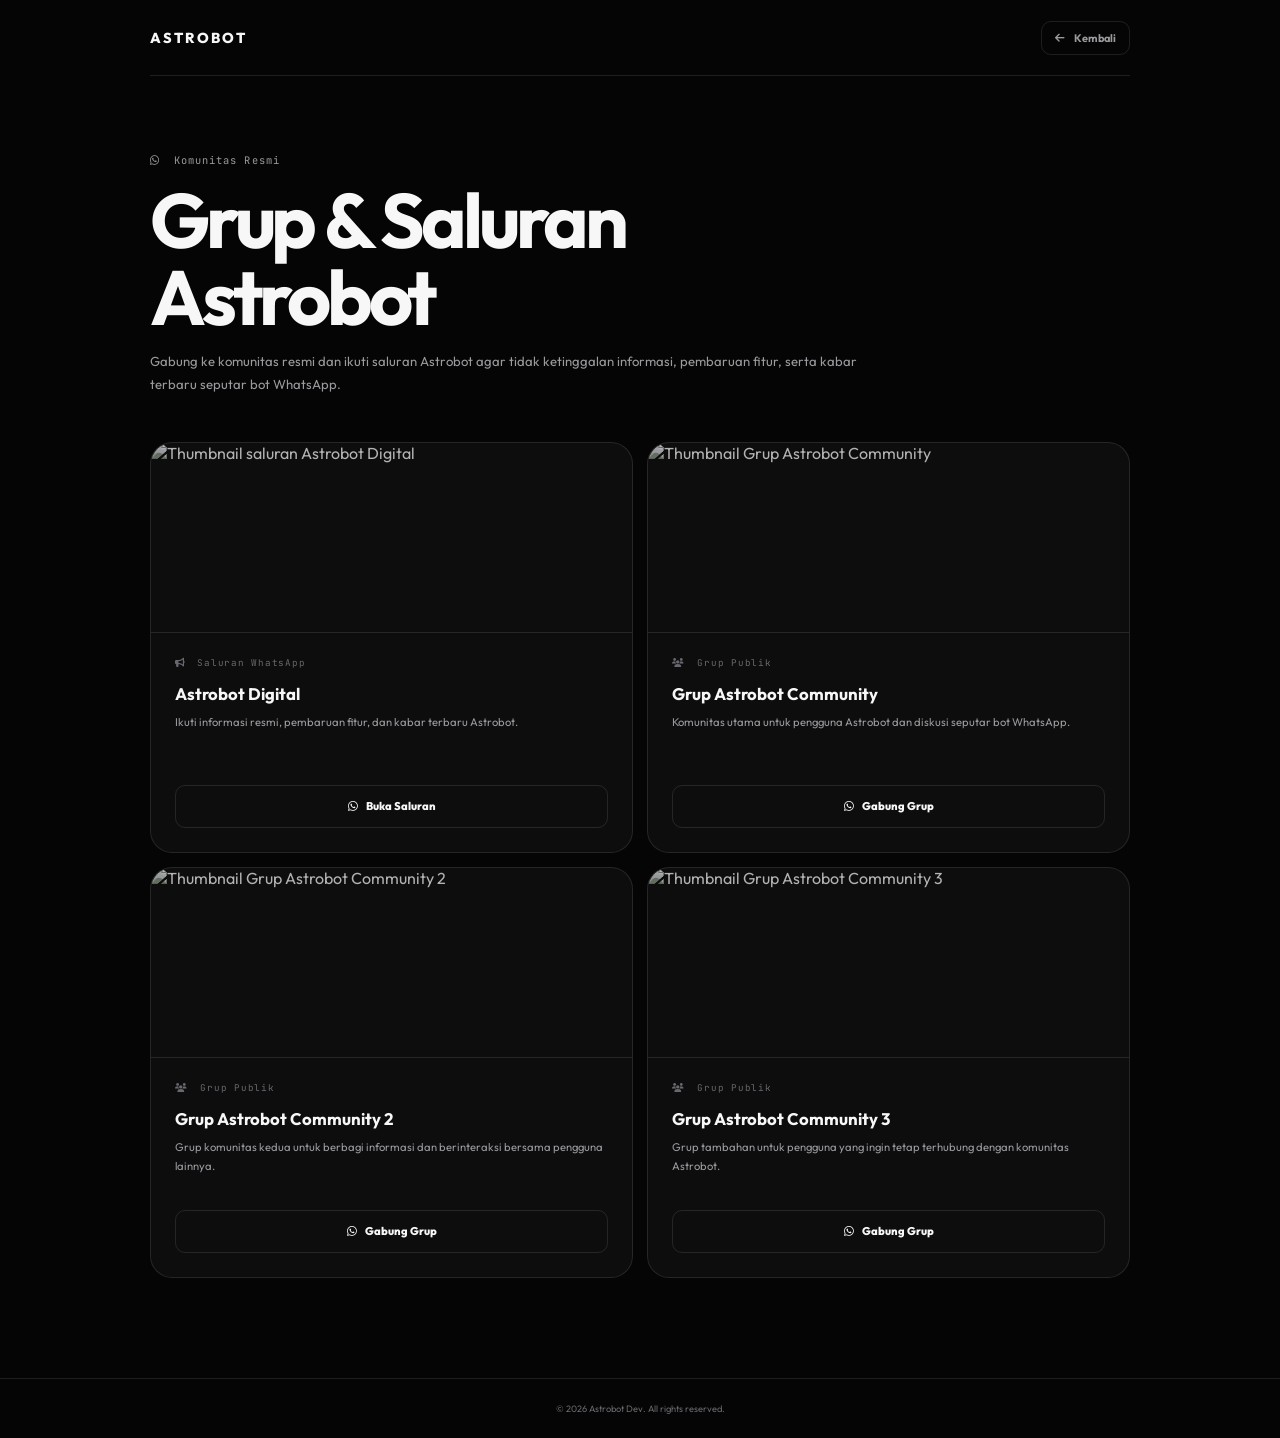
==== commit 45ebb3bc: "Add files via upload" ====
--- a/grup.html
+++ b/grup.html
@@ -8,7 +8,7 @@
   <meta name="description" content="Daftar grup dan saluran WhatsApp resmi Astrobot.">
   <link rel="preconnect" href="https://fonts.googleapis.com">
   <link rel="preconnect" href="https://fonts.gstatic.com" crossorigin>
-  <link href="https://fonts.googleapis.com/css2?family=Manrope:wght@400;500;600;700;800&display=swap" rel="stylesheet">
+  <link href="https://fonts.googleapis.com/css2?family=Outfit:wght@400;500;600;700;800&amp;family=JetBrains+Mono:wght@500;600&amp;display=swap" rel="stylesheet">
   <link href="https://cdnjs.cloudflare.com/ajax/libs/font-awesome/6.5.1/css/all.min.css" rel="stylesheet">
   <link href="style.css?v=12" rel="stylesheet">
 </head>
--- a/style.css
+++ b/style.css
@@ -44,7 +44,7 @@
   overflow-x: hidden;
   background: var(--bg);
   color: var(--text);
-  font-family: "Manrope", system-ui, sans-serif;
+  font-family: "Outfit", system-ui, sans-serif;
   -webkit-font-smoothing: antialiased;
   transition: background .25s ease, color .25s ease;
 }
@@ -111,11 +111,6 @@
 .button-full { width: 100%; }
 .button-disabled { background: var(--surface-3); color: var(--muted-2); border-color: var(--line); cursor: not-allowed; }
 .button-disabled:hover { transform: none; }
-.hero-proof { margin-top: 42px; padding-top: 25px; border-top: 1px solid var(--line); display: flex; align-items: center; gap: 42px; }
-.hero-proof div { display: grid; gap: 3px; }
-.hero-proof strong { font-family: "JetBrains Mono",monospace; font-size: .96rem; }
-.hero-proof span { color: var(--muted-2); font-size: .66rem; }
-
 .hero-product { position: relative; padding: 24px; }
 .product-window { position: relative; z-index: 2; overflow: hidden; min-height: 550px; border: 1px solid var(--line-strong); border-radius: 28px; background: var(--surface); box-shadow: var(--shadow); transform: rotate(1.5deg); }
 .window-bar { height: 72px; padding: 0 20px; border-bottom: 1px solid var(--line); display: flex; align-items: center; justify-content: space-between; background: var(--surface-2); }
@@ -302,6 +297,22 @@
 .footer-links strong { margin-bottom: 8px; font-size: .72rem; }
 .footer-links a { color: var(--muted); font-size: .68rem; }.footer-links a:hover{color:var(--text)}
 .footer-bottom { min-height: 66px; border-top: 1px solid var(--line); display: flex; align-items: center; justify-content: space-between; gap: 20px; color: var(--muted-2); font-size: .58rem; }
+.footer-rexzz {
+  display: inline-block;
+  font-weight: 800;
+  color: #fbbf24;
+  background: linear-gradient(90deg,#f59e0b,#fb923c,#f472b6,#fbbf24,#f59e0b);
+  background-size: 220% 220%;
+  -webkit-background-clip: text;
+  -webkit-text-fill-color: transparent;
+  background-clip: text;
+  animation: footerRexzzShine 2.4s linear infinite;
+  text-shadow: 0 0 12px rgba(251,191,36,.18);
+}
+@keyframes footerRexzzShine {
+  0% { background-position: 0% 50%; }
+  100% { background-position: 200% 50%; }
+}
 .floating-contact { position: fixed; right: 20px; bottom: 20px; z-index: 900; height: 46px; padding: 0 17px; border: 1px solid var(--line-strong); border-radius: 99px; background: var(--solid); color: var(--solid-text); display: flex; align-items: center; gap: 8px; box-shadow: var(--shadow); font-size: .68rem; font-weight: 800; }
 .back-top { position: fixed; left: 20px; bottom: 20px; z-index: 900; width: 42px; height: 42px; border: 1px solid var(--line); border-radius: 50%; background: var(--surface); color: var(--text); display: grid; place-items: center; cursor: pointer; opacity: 0; visibility: hidden; transform: translateY(10px); transition: .25s; }
 .back-top.is-visible { opacity: 1; visibility: visible; transform: none; }
@@ -356,7 +367,6 @@
   .hero h1 { font-size: clamp(2.8rem,14vw,4.2rem); }
   .hero-lead { font-size: .88rem; }
   .hero-actions .button { flex: 1; min-width: 145px; }
-  .hero-proof { gap: 20px; justify-content: space-between; }.hero-proof strong{font-size:.82rem}.hero-proof span{font-size:.54rem}
   .hero-product { padding: 0; }.product-window{min-height:500px;border-radius:22px;transform:none}.chat-area{min-height:365px}.floating-chip{display:none}
   .trust-inner { min-height: 65px; overflow: hidden; justify-content: center; gap: 17px; }.trust-inner span:nth-of-type(n+4),.trust-inner i:nth-of-type(n+3){display:none}
   .promo-slide { height: 390px; }.promo-content{left:24px;right:24px;bottom:45px}.promo-content h2{font-size:2.45rem}.promo-content p{font-size:.73rem}.slider-arrow{width:38px;height:38px}.slider-prev{left:10px}.slider-next{right:10px}
